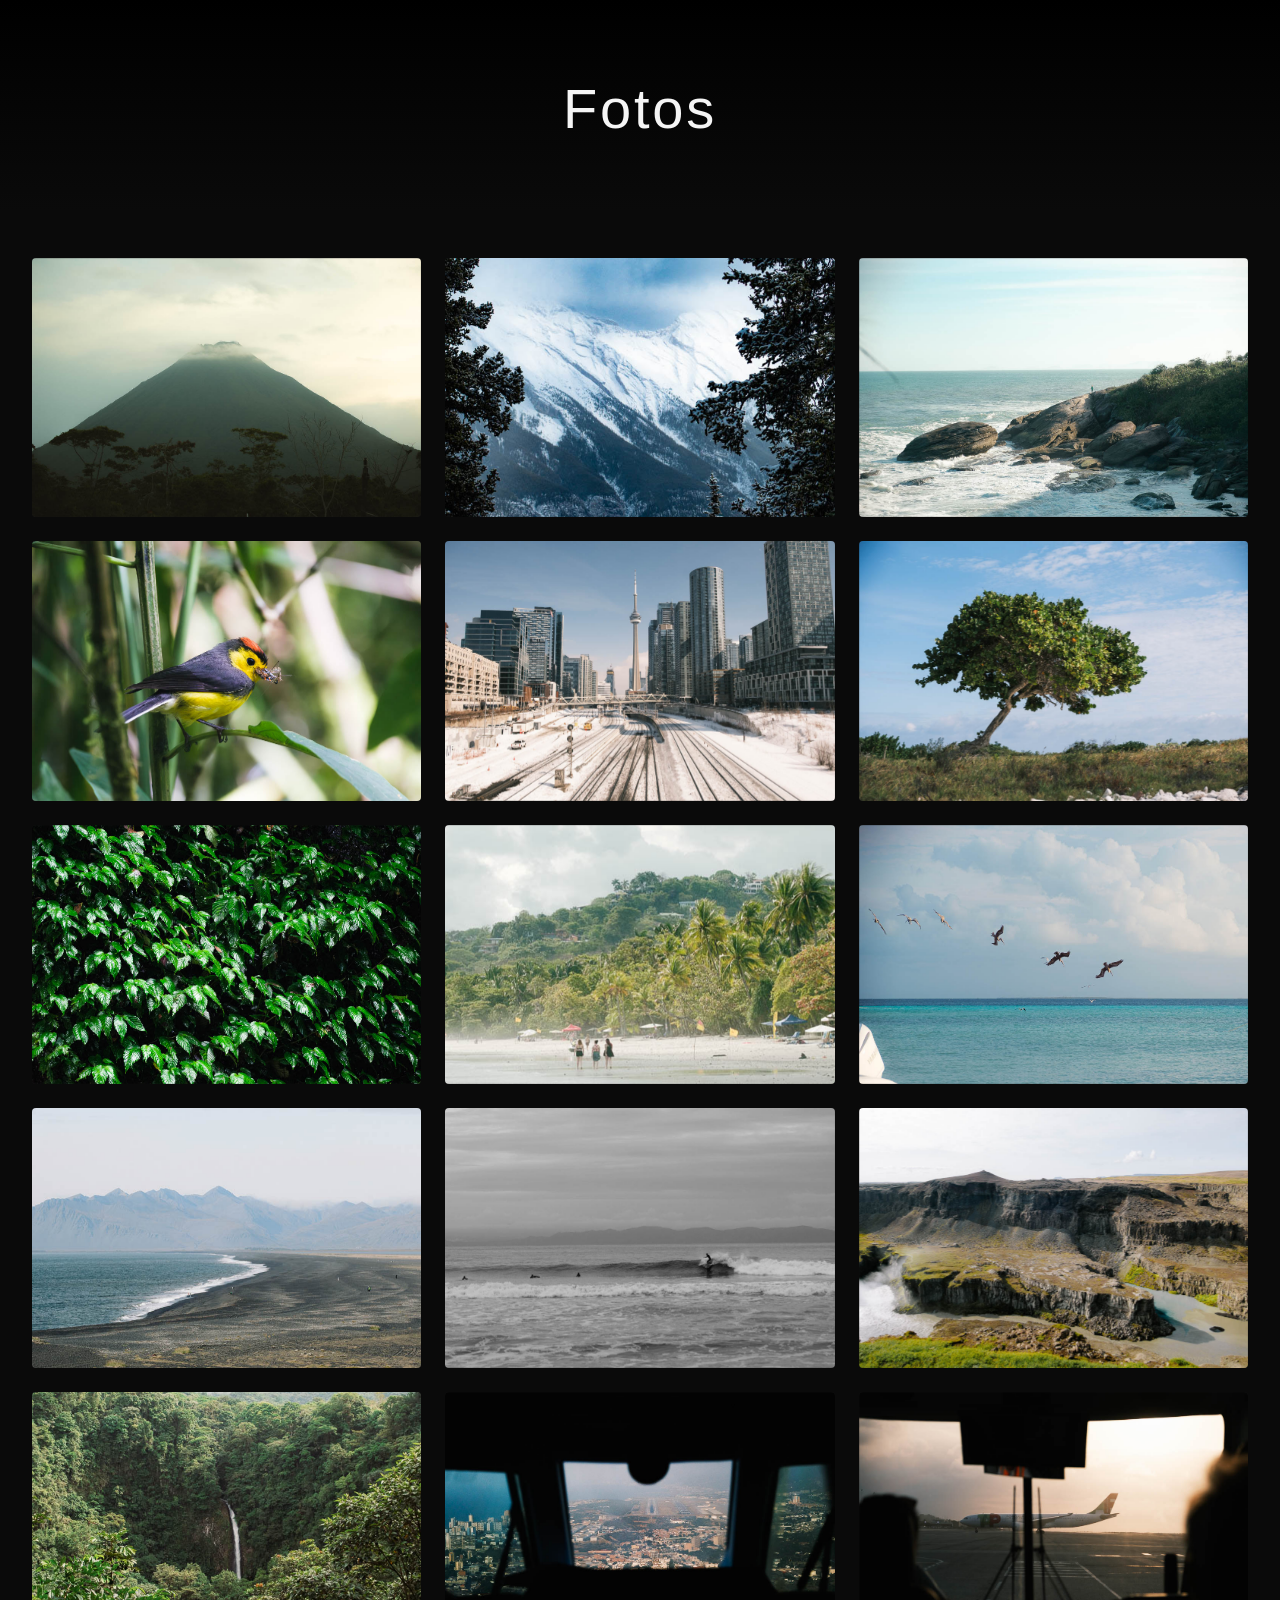
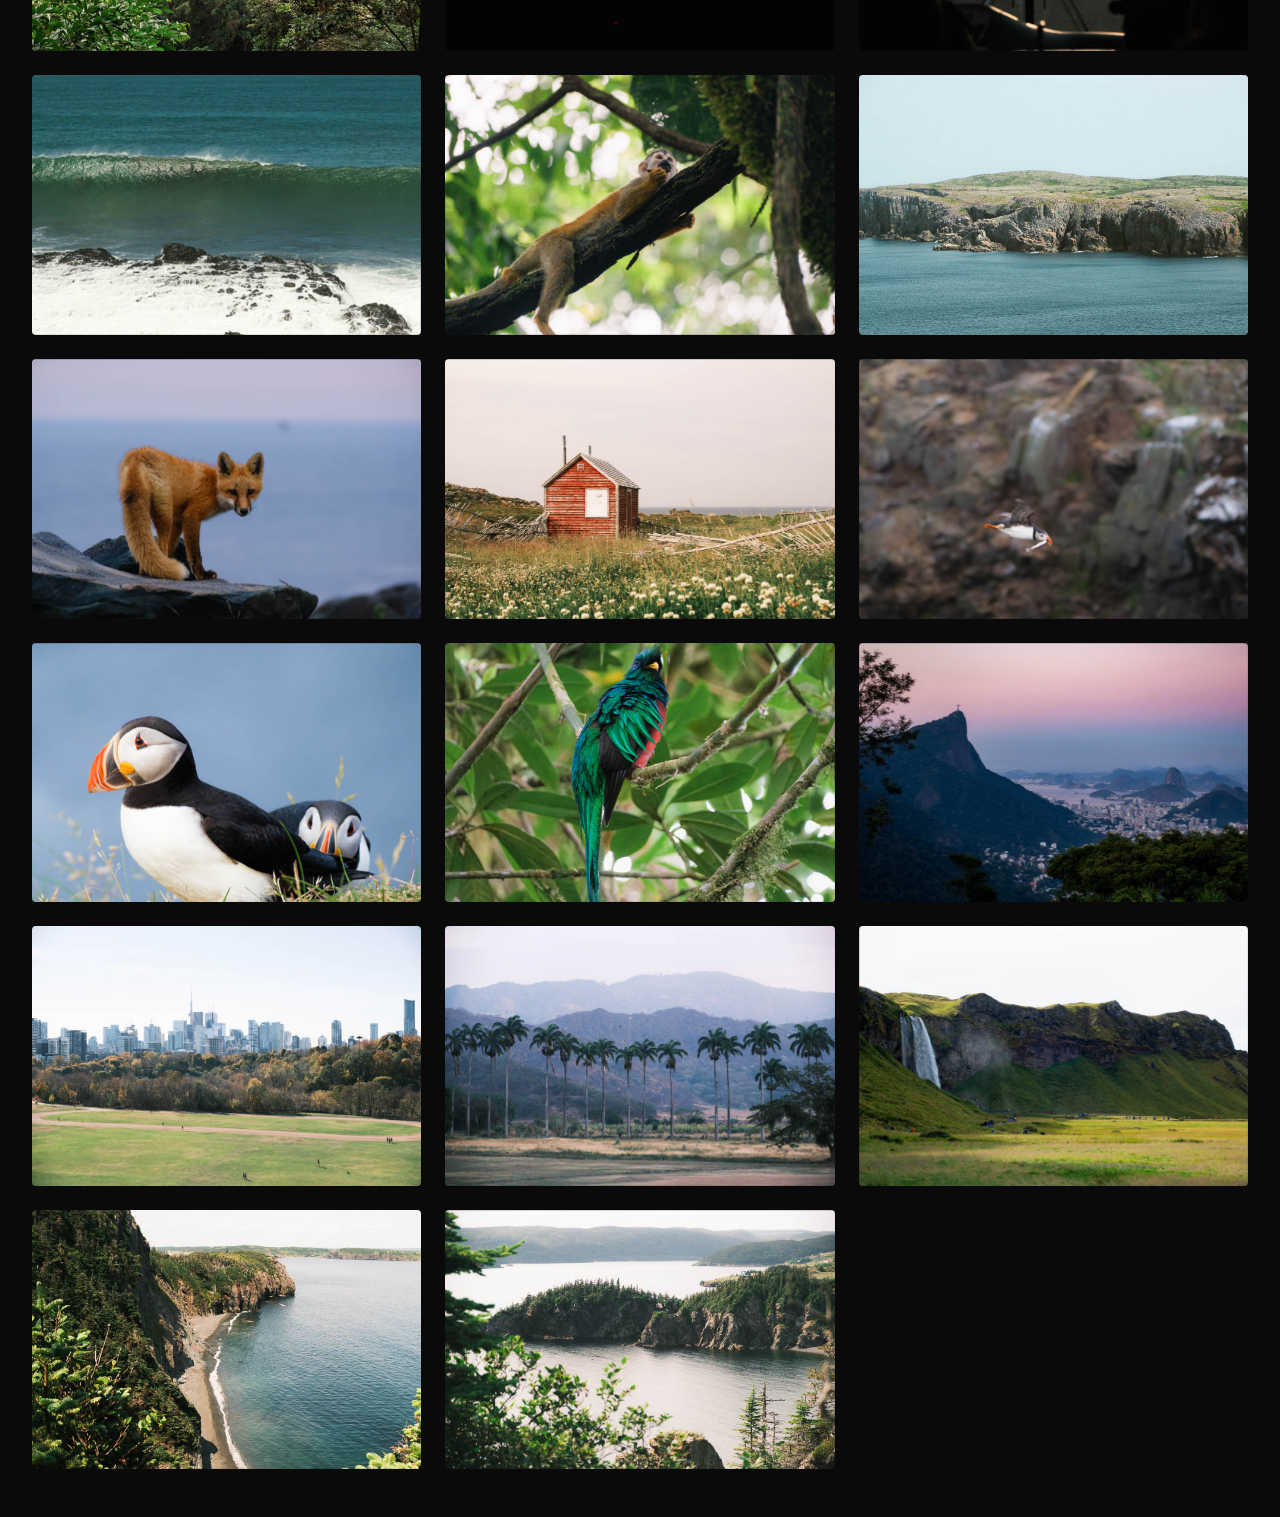
==== index.html @ c90eee07 "initial commit" ====
<!DOCTYPE html>
<html lang="en">
<head>
    <meta charset="UTF-8">
    <meta name="viewport" content="width=device-width, initial-scale=1.0">
    <title>Fotos</title>
    <link rel="stylesheet" href="style.css">
</head>
<body>
    <header>
        <h1>Fotos</h1>
    </header>

    <main>
        <div class="gallery" id="gallery">
            
            <div class="gallery-item" data-src="images/full/arenal.jpg">
                <img src="images/thumbs/arenal.jpg" alt="Arenal" loading="lazy">
            </div>

            <div class="gallery-item" data-src="images/full/banff.jpg">
                <img src="images/thumbs/banff.jpg" alt="Banff" loading="lazy">
            </div>

            <div class="gallery-item" data-src="images/full/bertioga.jpg">
                <img src="images/thumbs/bertioga.jpg" alt="Bertioga" loading="lazy">
            </div>

            <div class="gallery-item" data-src="images/full/candelita_collareja.jpg">
                <img src="images/thumbs/candelita_collareja.jpg" alt="Candelita Collareja" loading="lazy">
            </div>

            <div class="gallery-item" data-src="images/full/cn.jpg">
                <img src="images/thumbs/cn.jpg" alt="CN" loading="lazy">
            </div>

            <div class="gallery-item" data-src="images/full/dos_mosquises.jpg">
                <img src="images/thumbs/dos_mosquises.jpg" alt="Dos Mosquises" loading="lazy">
            </div>

            <div class="gallery-item" data-src="images/full/el_tigre.jpg">
                <img src="images/thumbs/el_tigre.jpg" alt="El Tigre" loading="lazy">
            </div>

            <div class="gallery-item" data-src="images/full/espadilla.jpg">
                <img src="images/thumbs/espadilla.jpg" alt="Espadilla" loading="lazy">
            </div>

            <div class="gallery-item" data-src="images/full/gran_roque.jpg">
                <img src="images/thumbs/gran_roque.jpg" alt="Gran Roque" loading="lazy">
            </div>

            <div class="gallery-item" data-src="images/full/hvalnes.jpg">
                <img src="images/thumbs/hvalnes.jpg" alt="Hvalnes" loading="lazy">
            </div>

            <div class="gallery-item" data-src="images/full/jordan_river.jpg">
                <img src="images/thumbs/jordan_river.jpg" alt="Jordan River" loading="lazy">
            </div>

            <div class="gallery-item" data-src="images/full/jökulsárgljúfur.jpg">
                <img src="images/thumbs/jökulsárgljúfur.jpg" alt="Jökulsárgljúfur" loading="lazy">
            </div>

            <div class="gallery-item" data-src="images/full/la_fortuna.jpg">
                <img src="images/thumbs/la_fortuna.jpg" alt="La Fortuna" loading="lazy">
            </div>

            <div class="gallery-item" data-src="images/full/la_guaira_1.jpg">
                <img src="images/thumbs/la_guaira_1.jpg" alt="La Guaira 1" loading="lazy">
            </div>

            <div class="gallery-item" data-src="images/full/la_guaira_2.jpg">
                <img src="images/thumbs/la_guaira_2.jpg" alt="La Guaira 2" loading="lazy">
            </div>

            <div class="gallery-item" data-src="images/full/mirador.jpg">
                <img src="images/thumbs/mirador.jpg" alt="Mirador" loading="lazy">
            </div>

            <div class="gallery-item" data-src="images/full/mono_ardilla.jpg">
                <img src="images/thumbs/mono_ardilla.jpg" alt="Mono Ardilla" loading="lazy">
            </div>

            <div class="gallery-item" data-src="images/full/nl_cliffs.jpg">
                <img src="images/thumbs/nl_cliffs.jpg" alt="NL Cliffs" loading="lazy">
            </div>

            <div class="gallery-item" data-src="images/full/nl_fox.jpg">
                <img src="images/thumbs/nl_fox.jpg" alt="NL Fox" loading="lazy">
            </div>

            <div class="gallery-item" data-src="images/full/nl_hut.jpg">
                <img src="images/thumbs/nl_hut.jpg" alt="NL Hut" loading="lazy">
            </div>

            <div class="gallery-item" data-src="images/full/puffin.jpg">
                <img src="images/thumbs/puffin.jpg" alt="Puffin" loading="lazy">
            </div>

            <div class="gallery-item" data-src="images/full/puffins.jpg">
                <img src="images/thumbs/puffins.jpg" alt="Puffins" loading="lazy">
            </div>

            <div class="gallery-item" data-src="images/full/quetzal.jpg">
                <img src="images/thumbs/quetzal.jpg" alt="Quetzal" loading="lazy">
            </div>

            <div class="gallery-item" data-src="images/full/rio.jpg">
                <img src="images/thumbs/rio.jpg" alt="Rio" loading="lazy">
            </div>

            <div class="gallery-item" data-src="images/full/riverdale.jpg">
                <img src="images/thumbs/riverdale.jpg" alt="Riverdale" loading="lazy">
            </div>

            <div class="gallery-item" data-src="images/full/santa_teresa.jpg">
                <img src="images/thumbs/santa_teresa.jpg" alt="Santa Teresa" loading="lazy">
            </div>

            <div class="gallery-item" data-src="images/full/seljalandsfoss.jpg">
                <img src="images/thumbs/seljalandsfoss.jpg" alt="Seljalandsfoss" loading="lazy">
            </div>

            <div class="gallery-item" data-src="images/full/skerwink_1.jpg">
                <img src="images/thumbs/skerwink_1.jpg" alt="Skerwink 1" loading="lazy">
            </div>

            <div class="gallery-item" data-src="images/full/skerwink_2.jpg">
                <img src="images/thumbs/skerwink_2.jpg" alt="Skerwink 2" loading="lazy">
            </div>

        </div>
    </main>

    <!-- Lightbox Modal -->
    <div id="lightbox" class="lightbox">
        <span class="close">&times;</span>
        <span class="prev">&#10094;</span>
        <span class="next">&#10095;</span>
        <img class="lightbox-content" id="lightbox-img" alt="">
        <div class="caption" id="caption"></div>
    </div>

    <script src="script.js"></script>
</body>
</html>
---- style.css ----
/* Reset and Base Styles */
* {
    margin: 0;
    padding: 0;
    box-sizing: border-box;
}

:root {
    --background: #0a0a0a;
    --text: #f5f5f5;
    --accent: #ffffff;
    --overlay: rgba(0, 0, 0, 0.95);
}

body {
    font-family: -apple-system, BlinkMacSystemFont, 'Segoe UI', Roboto, Oxygen, Ubuntu, Cantarell, sans-serif;
    background-color: var(--background);
    color: var(--text);
    line-height: 1.6;
    overflow-x: hidden;
}

/* Header */
header {
    text-align: center;
    padding: 4rem 2rem 3rem;
    background: linear-gradient(180deg, rgba(0,0,0,1) 0%, rgba(10,10,10,1) 100%);
}

header h1 {
    font-size: clamp(2rem, 5vw, 3.5rem);
    font-weight: 300;
    letter-spacing: 0.05em;
    margin-bottom: 0.5rem;
}

.subtitle {
    font-size: clamp(0.9rem, 2vw, 1.1rem);
    color: #999;
    font-weight: 300;
    letter-spacing: 0.1em;
    text-transform: uppercase;
}

/* Gallery Grid */
main {
    max-width: 1400px;
    margin: 0 auto;
    padding: 2rem 1rem;
}

.gallery {
    display: grid;
    grid-template-columns: repeat(auto-fill, minmax(300px, 1fr));
    gap: 1.5rem;
    padding: 1rem;
}

/* Gallery Items */
.gallery-item {
    position: relative;
    overflow: hidden;
    cursor: pointer;
    aspect-ratio: 3/2;
    background: #1a1a1a;
    border-radius: 4px;
    transition: transform 0.3s ease, box-shadow 0.3s ease;
}

.gallery-item:hover {
    transform: translateY(-4px);
    box-shadow: 0 8px 24px rgba(0, 0, 0, 0.6);
}

.gallery-item img {
    width: 100%;
    height: 100%;
    object-fit: cover;
    display: block;
    transition: transform 0.3s ease;
}

.gallery-item:hover img {
    transform: scale(1.05);
}

/* Lightbox */
.lightbox {
    display: none;
    position: fixed;
    z-index: 1000;
    top: 0;
    left: 0;
    width: 100%;
    height: 100%;
    background-color: var(--overlay);
    animation: fadeIn 0.3s ease;
}

.lightbox.active {
    display: flex;
    align-items: center;
    justify-content: center;
}

@keyframes fadeIn {
    from { opacity: 0; }
    to { opacity: 1; }
}

.lightbox-content {
    max-width: 90%;
    max-height: 85vh;
    object-fit: contain;
    animation: zoomIn 0.3s ease;
    border-radius: 2px;
}

@keyframes zoomIn {
    from { transform: scale(0.8); opacity: 0; }
    to { transform: scale(1); opacity: 1; }
}

/* Lightbox Controls */
.close {
    position: absolute;
    top: 2rem;
    right: 3rem;
    color: var(--accent);
    font-size: 3rem;
    font-weight: 300;
    cursor: pointer;
    transition: color 0.3s ease;
    z-index: 1001;
}

.close:hover {
    color: #999;
}

.prev,
.next {
    position: absolute;
    top: 50%;
    transform: translateY(-50%);
    color: var(--accent);
    font-size: 3rem;
    font-weight: 300;
    cursor: pointer;
    padding: 1rem 1.5rem;
    user-select: none;
    transition: color 0.3s ease;
    z-index: 1001;
}

.prev:hover,
.next:hover {
    color: #999;
}

.prev {
    left: 2rem;
}

.next {
    right: 2rem;
}

.caption {
    position: absolute;
    bottom: 2rem;
    left: 50%;
    transform: translateX(-50%);
    color: var(--accent);
    text-align: center;
    font-size: 1rem;
    padding: 0.5rem 1rem;
}

/* Footer */
footer {
    text-align: center;
    padding: 3rem 2rem 2rem;
    color: #666;
    font-size: 0.9rem;
}

/* Responsive Design */
@media (max-width: 768px) {
    .gallery {
        grid-template-columns: repeat(auto-fill, minmax(250px, 1fr));
        gap: 1rem;
        padding: 0.5rem;
    }

    header {
        padding: 3rem 1rem 2rem;
    }

    .lightbox-content {
        max-width: 95%;
        max-height: 80vh;
    }

    .close {
        top: 1rem;
        right: 1.5rem;
        font-size: 2.5rem;
    }

    .prev,
    .next {
        font-size: 2rem;
        padding: 0.5rem 1rem;
    }

    .prev {
        left: 0.5rem;
    }

    .next {
        right: 0.5rem;
    }

    .caption {
        bottom: 1rem;
        font-size: 0.9rem;
    }
}

@media (max-width: 480px) {
    .gallery {
        grid-template-columns: 1fr;
        gap: 1rem;
    }

    header h1 {
        font-size: 2rem;
    }

    .subtitle {
        font-size: 0.85rem;
    }
}

/* Loading Animation */
.gallery-item img {
    opacity: 0;
    animation: fadeInImage 0.5s ease forwards;
}

@keyframes fadeInImage {
    to {
        opacity: 1;
    }
}

/* High-quality image rendering */
img {
    image-rendering: -webkit-optimize-contrast;
    image-rendering: crisp-edges;
}

.lightbox-content {
    image-rendering: high-quality;
}
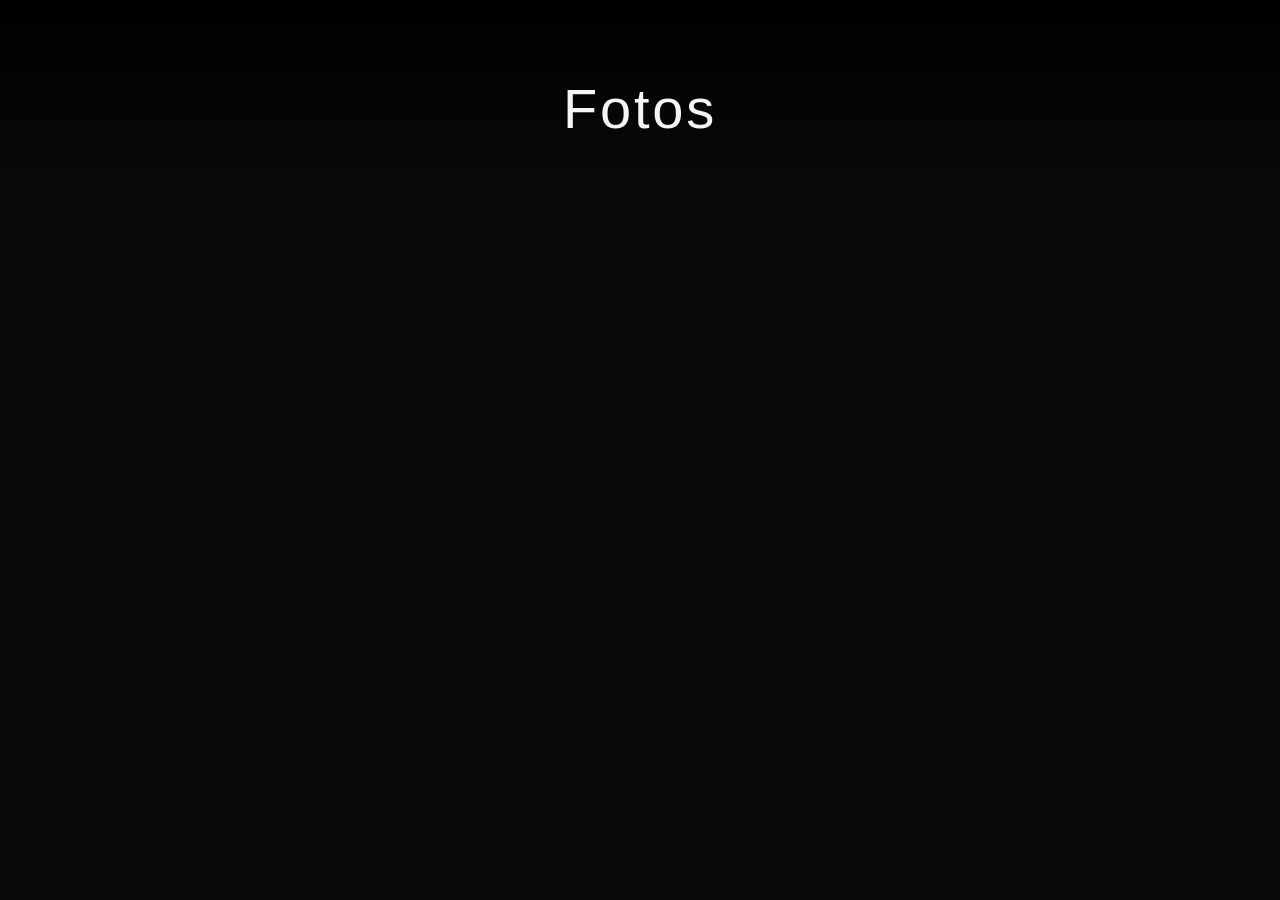
==== commit 3b789f27: "cloudinary" ====
--- a/index.html
+++ b/index.html
@@ -13,123 +13,7 @@
 
     <main>
         <div class="gallery" id="gallery">
-            
-            <div class="gallery-item" data-src="images/full/arenal.jpg">
-                <img src="images/thumbs/arenal.jpg" alt="Arenal" loading="lazy">
-            </div>
-
-            <div class="gallery-item" data-src="images/full/banff.jpg">
-                <img src="images/thumbs/banff.jpg" alt="Banff" loading="lazy">
-            </div>
-
-            <div class="gallery-item" data-src="images/full/bertioga.jpg">
-                <img src="images/thumbs/bertioga.jpg" alt="Bertioga" loading="lazy">
-            </div>
-
-            <div class="gallery-item" data-src="images/full/candelita_collareja.jpg">
-                <img src="images/thumbs/candelita_collareja.jpg" alt="Candelita Collareja" loading="lazy">
-            </div>
-
-            <div class="gallery-item" data-src="images/full/cn.jpg">
-                <img src="images/thumbs/cn.jpg" alt="CN" loading="lazy">
-            </div>
-
-            <div class="gallery-item" data-src="images/full/dos_mosquises.jpg">
-                <img src="images/thumbs/dos_mosquises.jpg" alt="Dos Mosquises" loading="lazy">
-            </div>
-
-            <div class="gallery-item" data-src="images/full/el_tigre.jpg">
-                <img src="images/thumbs/el_tigre.jpg" alt="El Tigre" loading="lazy">
-            </div>
-
-            <div class="gallery-item" data-src="images/full/espadilla.jpg">
-                <img src="images/thumbs/espadilla.jpg" alt="Espadilla" loading="lazy">
-            </div>
-
-            <div class="gallery-item" data-src="images/full/gran_roque.jpg">
-                <img src="images/thumbs/gran_roque.jpg" alt="Gran Roque" loading="lazy">
-            </div>
-
-            <div class="gallery-item" data-src="images/full/hvalnes.jpg">
-                <img src="images/thumbs/hvalnes.jpg" alt="Hvalnes" loading="lazy">
-            </div>
-
-            <div class="gallery-item" data-src="images/full/jordan_river.jpg">
-                <img src="images/thumbs/jordan_river.jpg" alt="Jordan River" loading="lazy">
-            </div>
-
-            <div class="gallery-item" data-src="images/full/jökulsárgljúfur.jpg">
-                <img src="images/thumbs/jökulsárgljúfur.jpg" alt="Jökulsárgljúfur" loading="lazy">
-            </div>
-
-            <div class="gallery-item" data-src="images/full/la_fortuna.jpg">
-                <img src="images/thumbs/la_fortuna.jpg" alt="La Fortuna" loading="lazy">
-            </div>
-
-            <div class="gallery-item" data-src="images/full/la_guaira_1.jpg">
-                <img src="images/thumbs/la_guaira_1.jpg" alt="La Guaira 1" loading="lazy">
-            </div>
-
-            <div class="gallery-item" data-src="images/full/la_guaira_2.jpg">
-                <img src="images/thumbs/la_guaira_2.jpg" alt="La Guaira 2" loading="lazy">
-            </div>
-
-            <div class="gallery-item" data-src="images/full/mirador.jpg">
-                <img src="images/thumbs/mirador.jpg" alt="Mirador" loading="lazy">
-            </div>
-
-            <div class="gallery-item" data-src="images/full/mono_ardilla.jpg">
-                <img src="images/thumbs/mono_ardilla.jpg" alt="Mono Ardilla" loading="lazy">
-            </div>
-
-            <div class="gallery-item" data-src="images/full/nl_cliffs.jpg">
-                <img src="images/thumbs/nl_cliffs.jpg" alt="NL Cliffs" loading="lazy">
-            </div>
-
-            <div class="gallery-item" data-src="images/full/nl_fox.jpg">
-                <img src="images/thumbs/nl_fox.jpg" alt="NL Fox" loading="lazy">
-            </div>
-
-            <div class="gallery-item" data-src="images/full/nl_hut.jpg">
-                <img src="images/thumbs/nl_hut.jpg" alt="NL Hut" loading="lazy">
-            </div>
-
-            <div class="gallery-item" data-src="images/full/puffin.jpg">
-                <img src="images/thumbs/puffin.jpg" alt="Puffin" loading="lazy">
-            </div>
-
-            <div class="gallery-item" data-src="images/full/puffins.jpg">
-                <img src="images/thumbs/puffins.jpg" alt="Puffins" loading="lazy">
-            </div>
-
-            <div class="gallery-item" data-src="images/full/quetzal.jpg">
-                <img src="images/thumbs/quetzal.jpg" alt="Quetzal" loading="lazy">
-            </div>
-
-            <div class="gallery-item" data-src="images/full/rio.jpg">
-                <img src="images/thumbs/rio.jpg" alt="Rio" loading="lazy">
-            </div>
-
-            <div class="gallery-item" data-src="images/full/riverdale.jpg">
-                <img src="images/thumbs/riverdale.jpg" alt="Riverdale" loading="lazy">
-            </div>
-
-            <div class="gallery-item" data-src="images/full/santa_teresa.jpg">
-                <img src="images/thumbs/santa_teresa.jpg" alt="Santa Teresa" loading="lazy">
-            </div>
-
-            <div class="gallery-item" data-src="images/full/seljalandsfoss.jpg">
-                <img src="images/thumbs/seljalandsfoss.jpg" alt="Seljalandsfoss" loading="lazy">
-            </div>
-
-            <div class="gallery-item" data-src="images/full/skerwink_1.jpg">
-                <img src="images/thumbs/skerwink_1.jpg" alt="Skerwink 1" loading="lazy">
-            </div>
-
-            <div class="gallery-item" data-src="images/full/skerwink_2.jpg">
-                <img src="images/thumbs/skerwink_2.jpg" alt="Skerwink 2" loading="lazy">
-            </div>
-
+            <!-- Gallery items are generated by script.js from photos.js -->
         </div>
     </main>
 
@@ -142,6 +26,7 @@
         <div class="caption" id="caption"></div>
     </div>
 
+    <script src="photos.js"></script>
     <script src="script.js"></script>
 </body>
 </html>
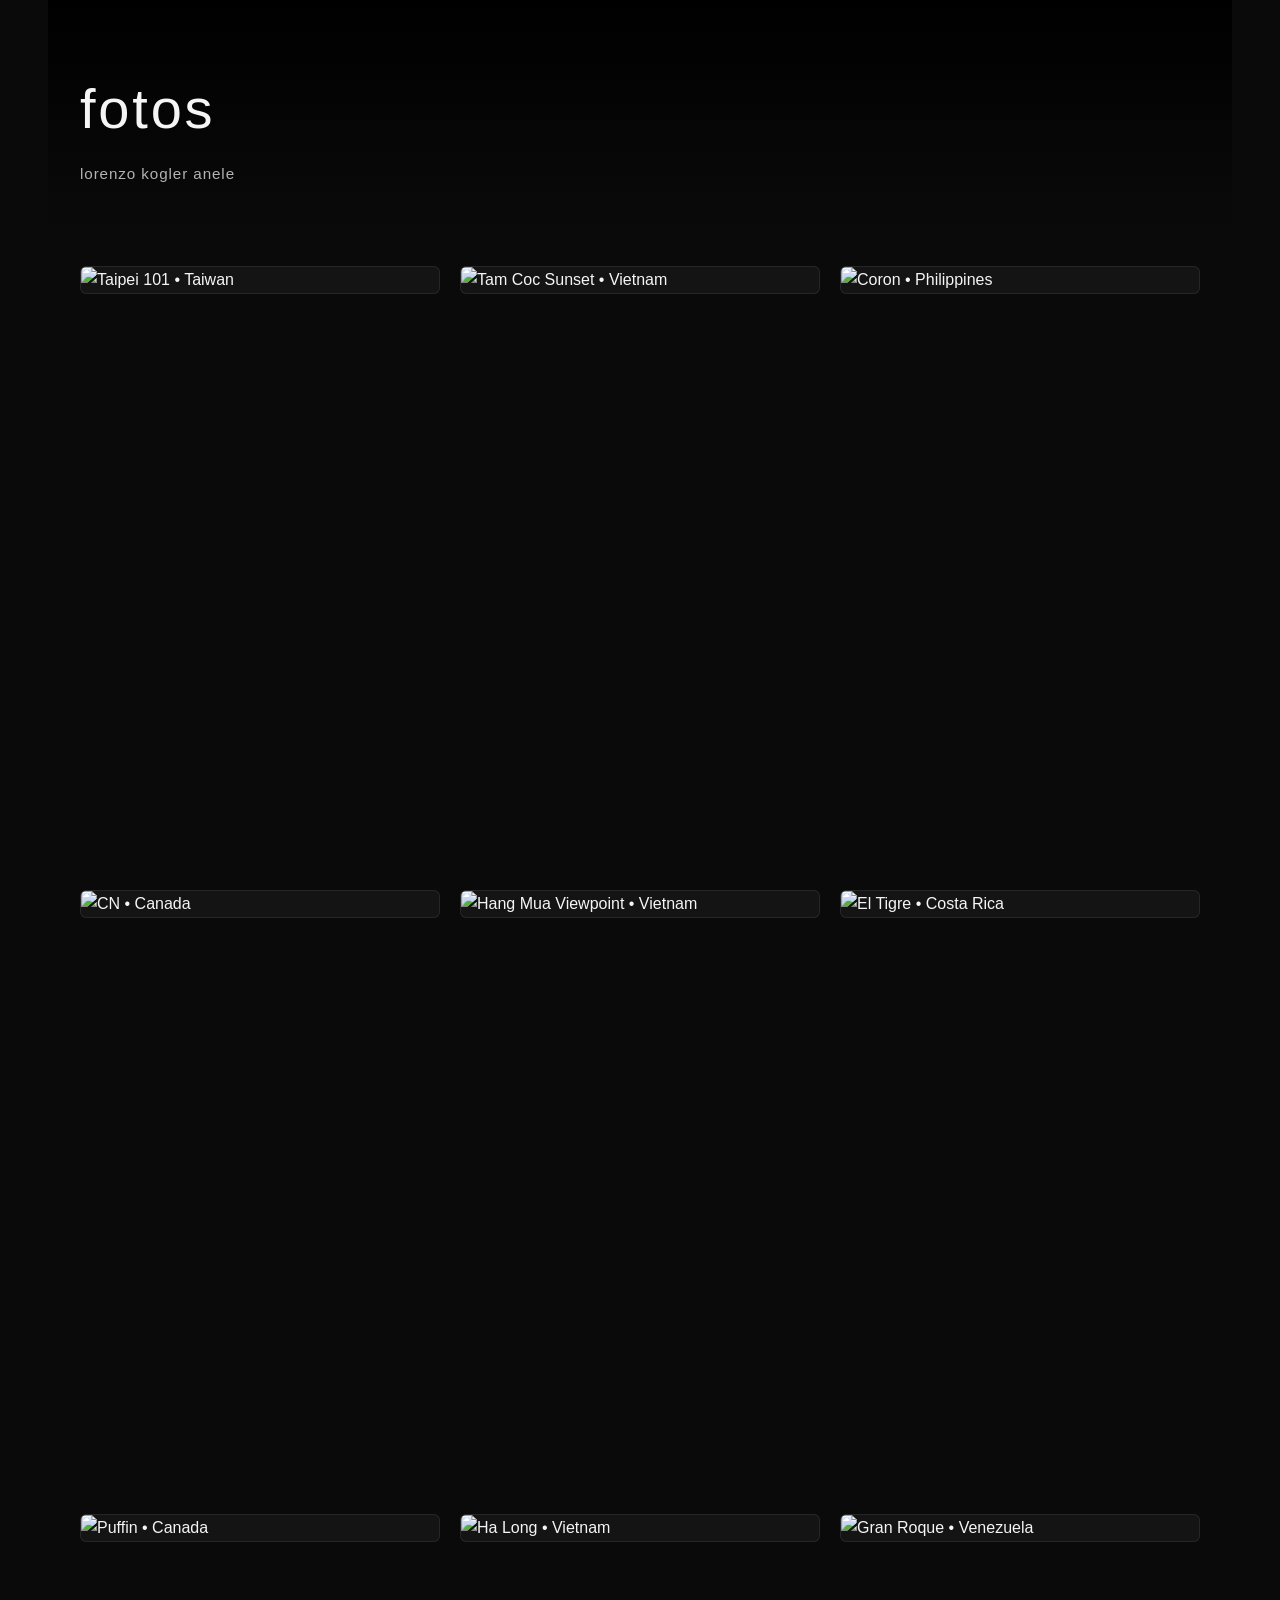
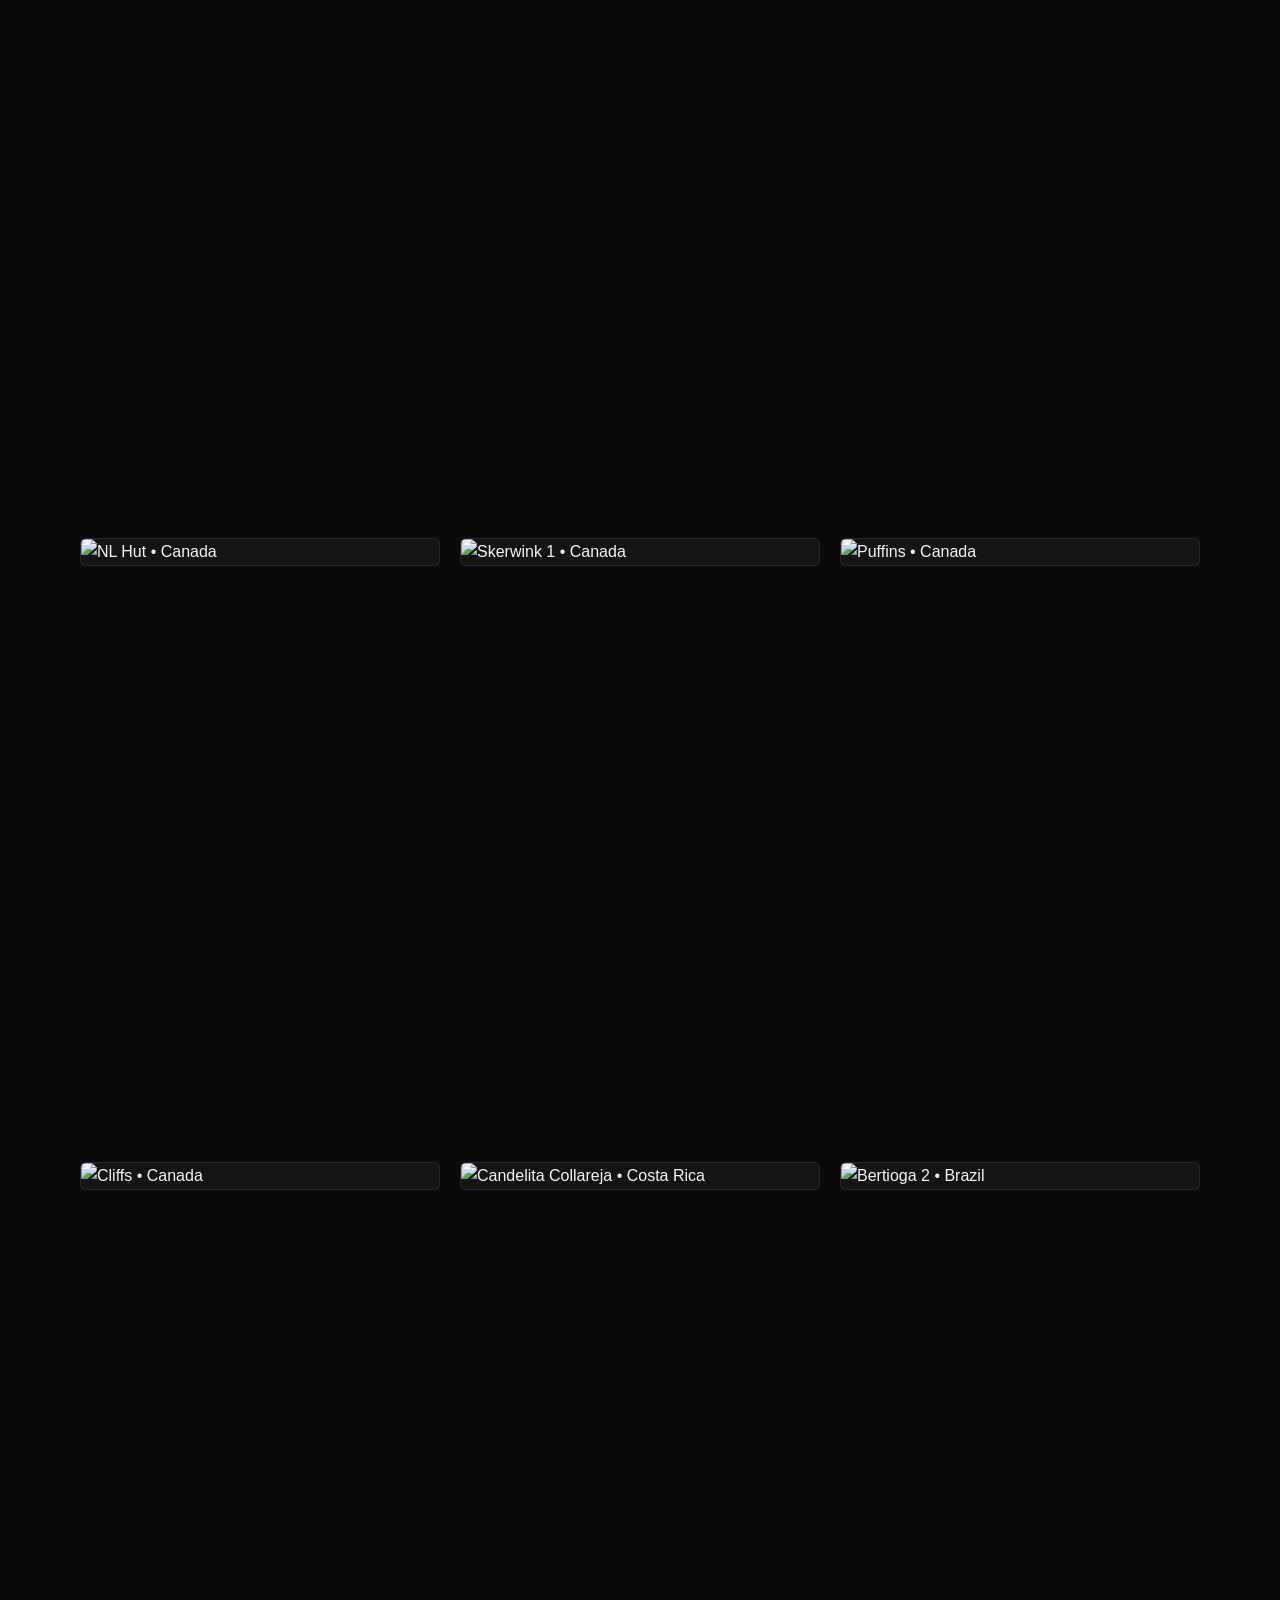
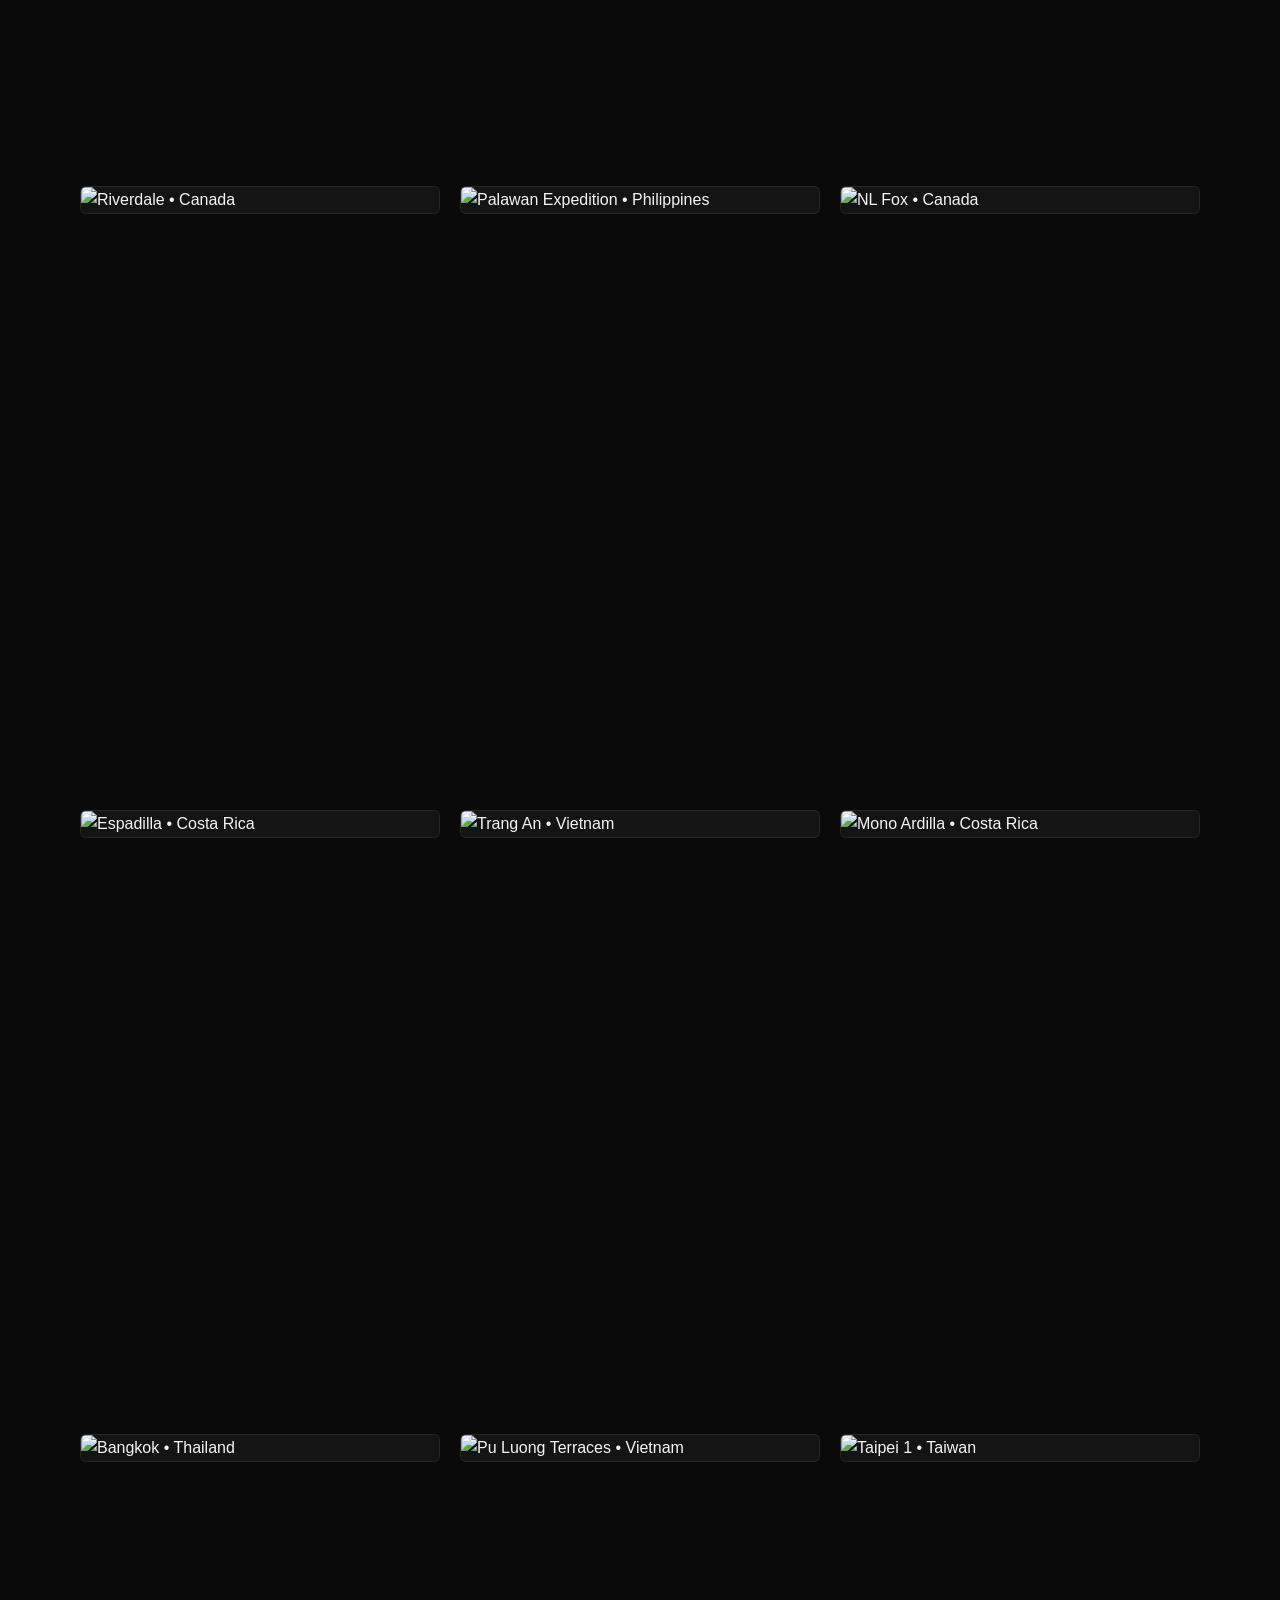
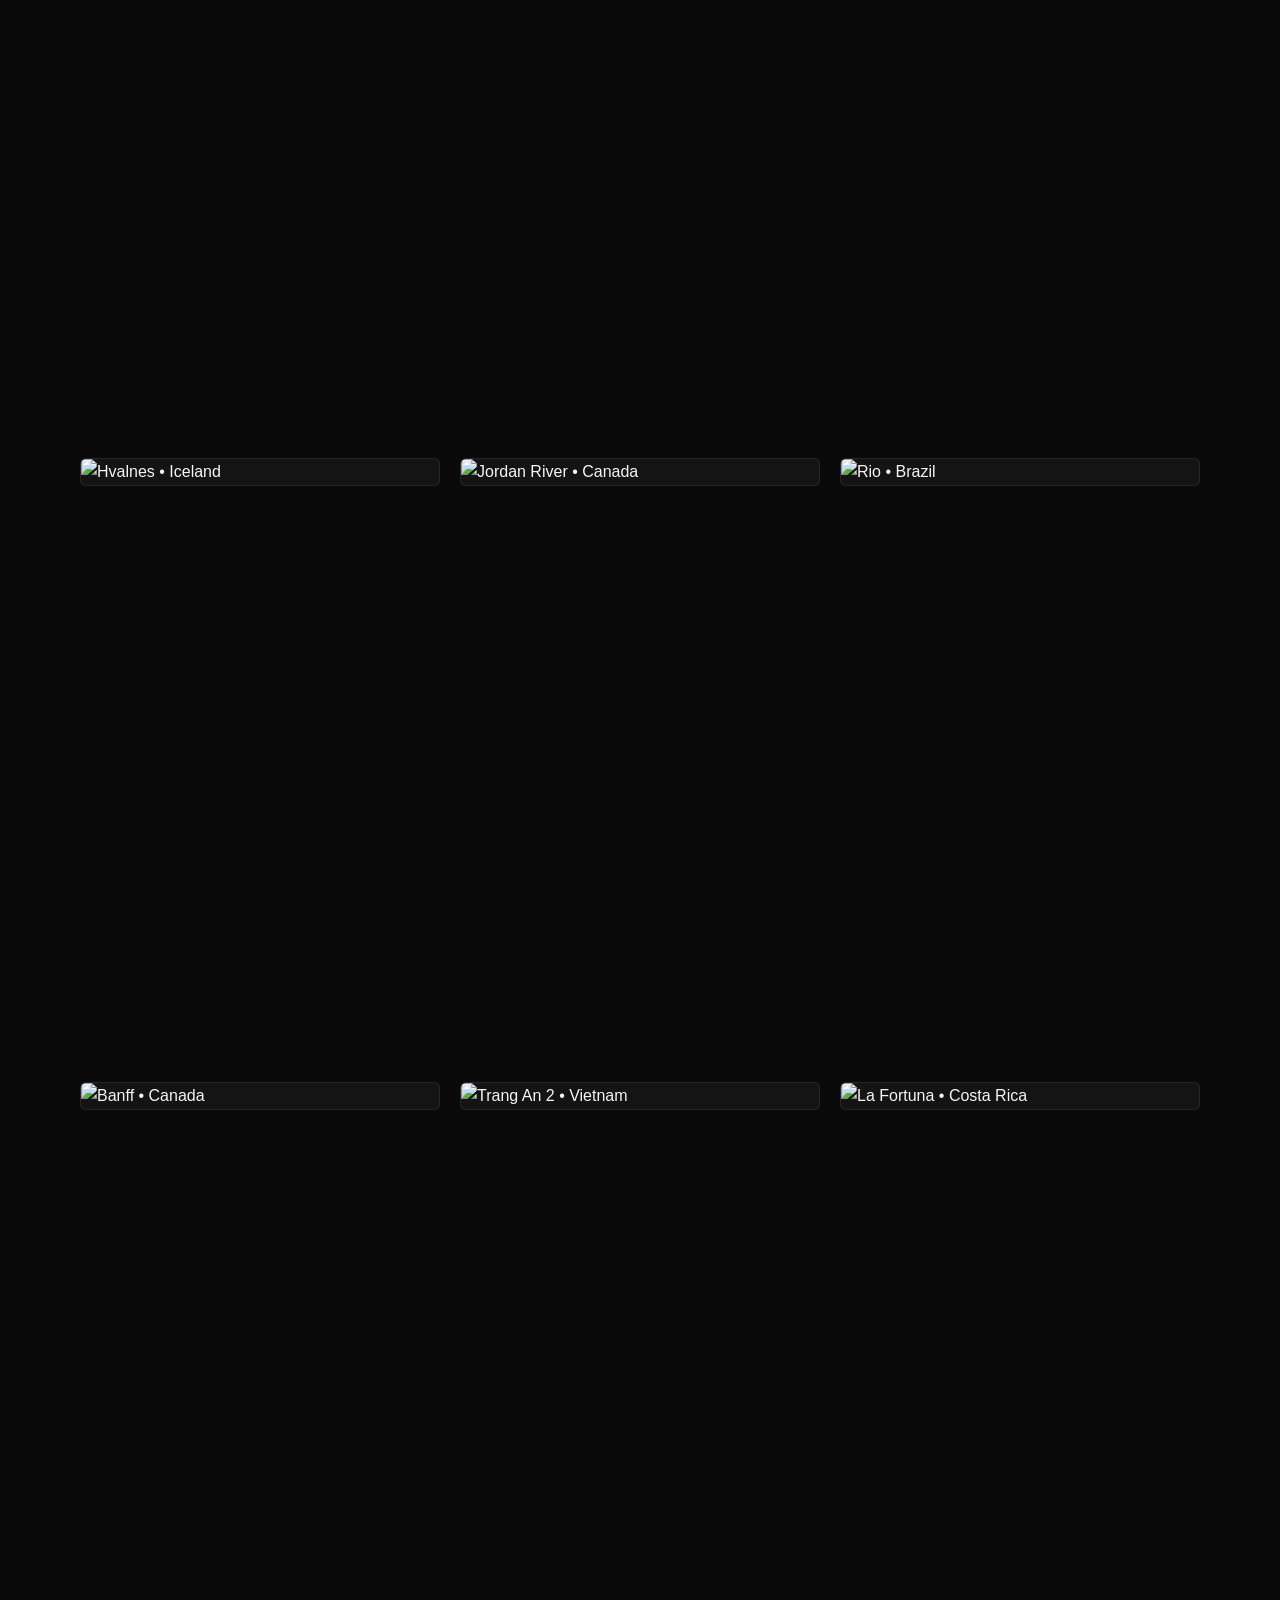
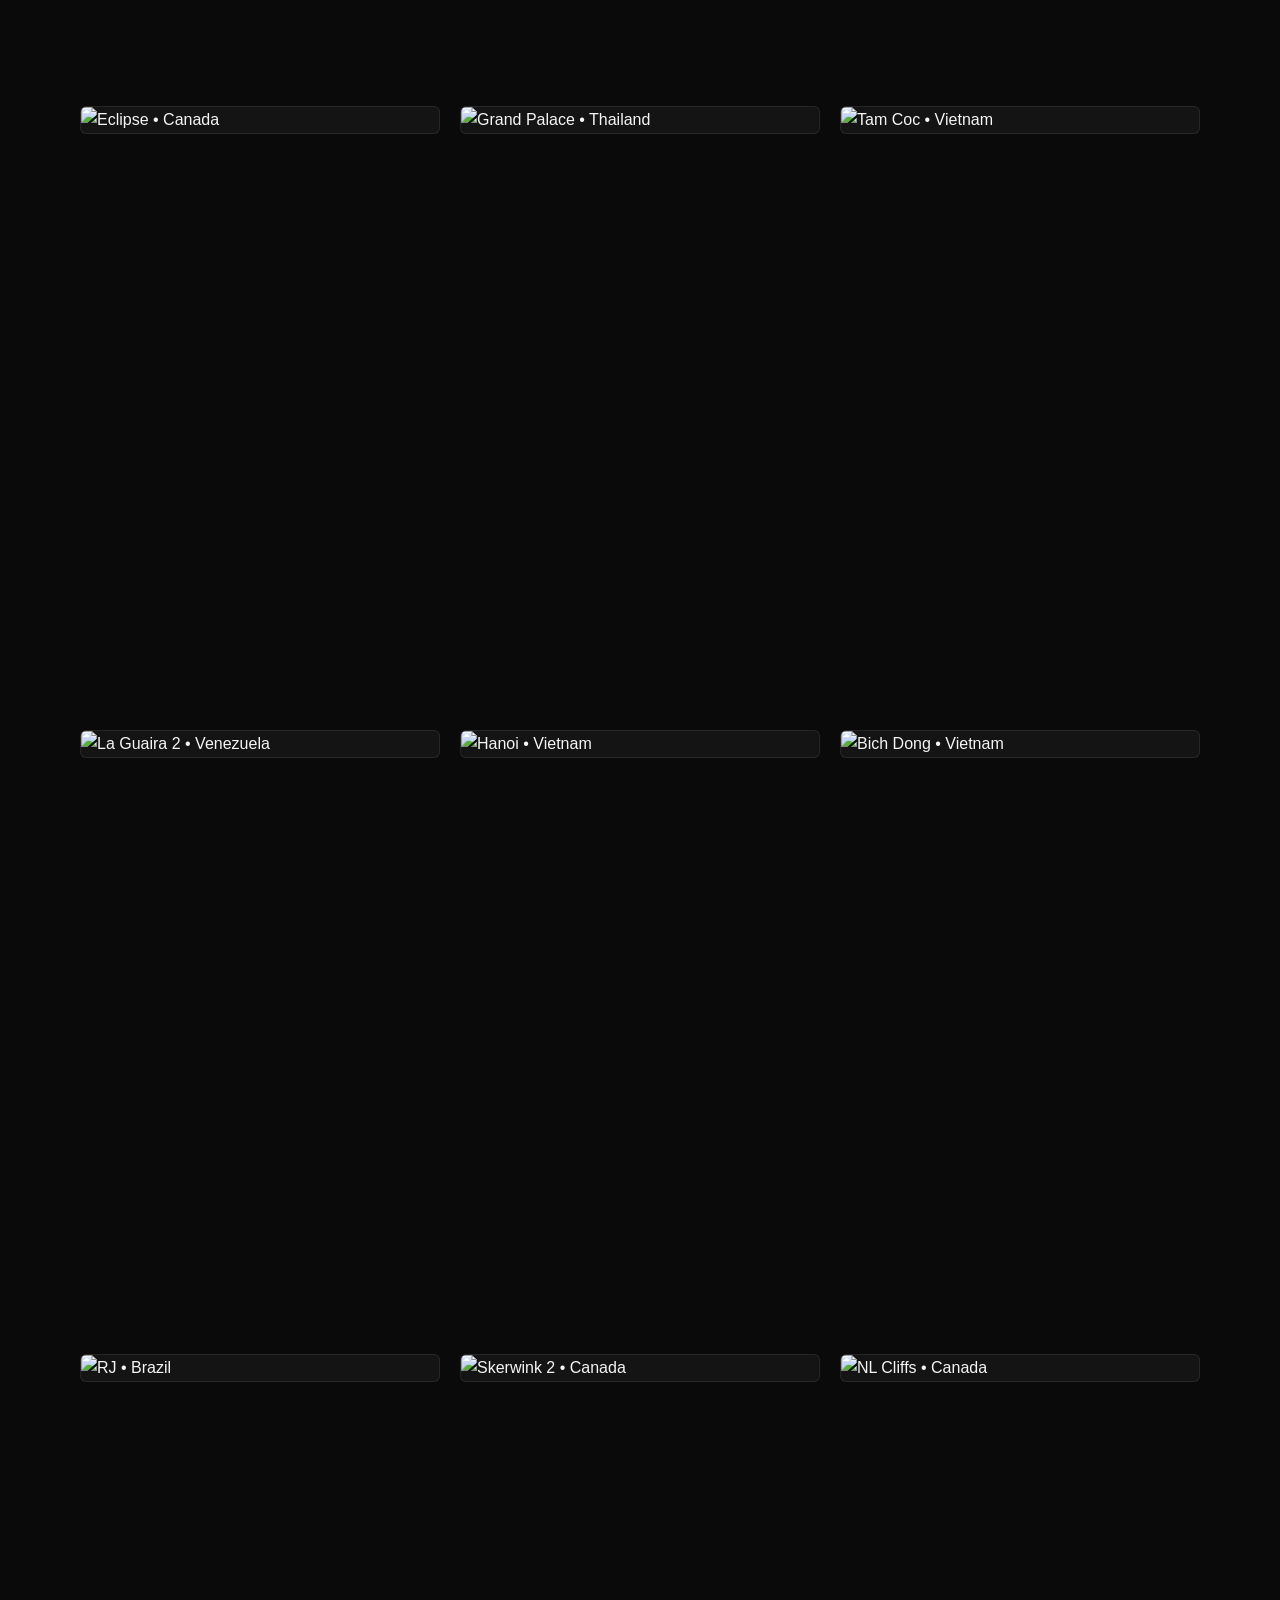
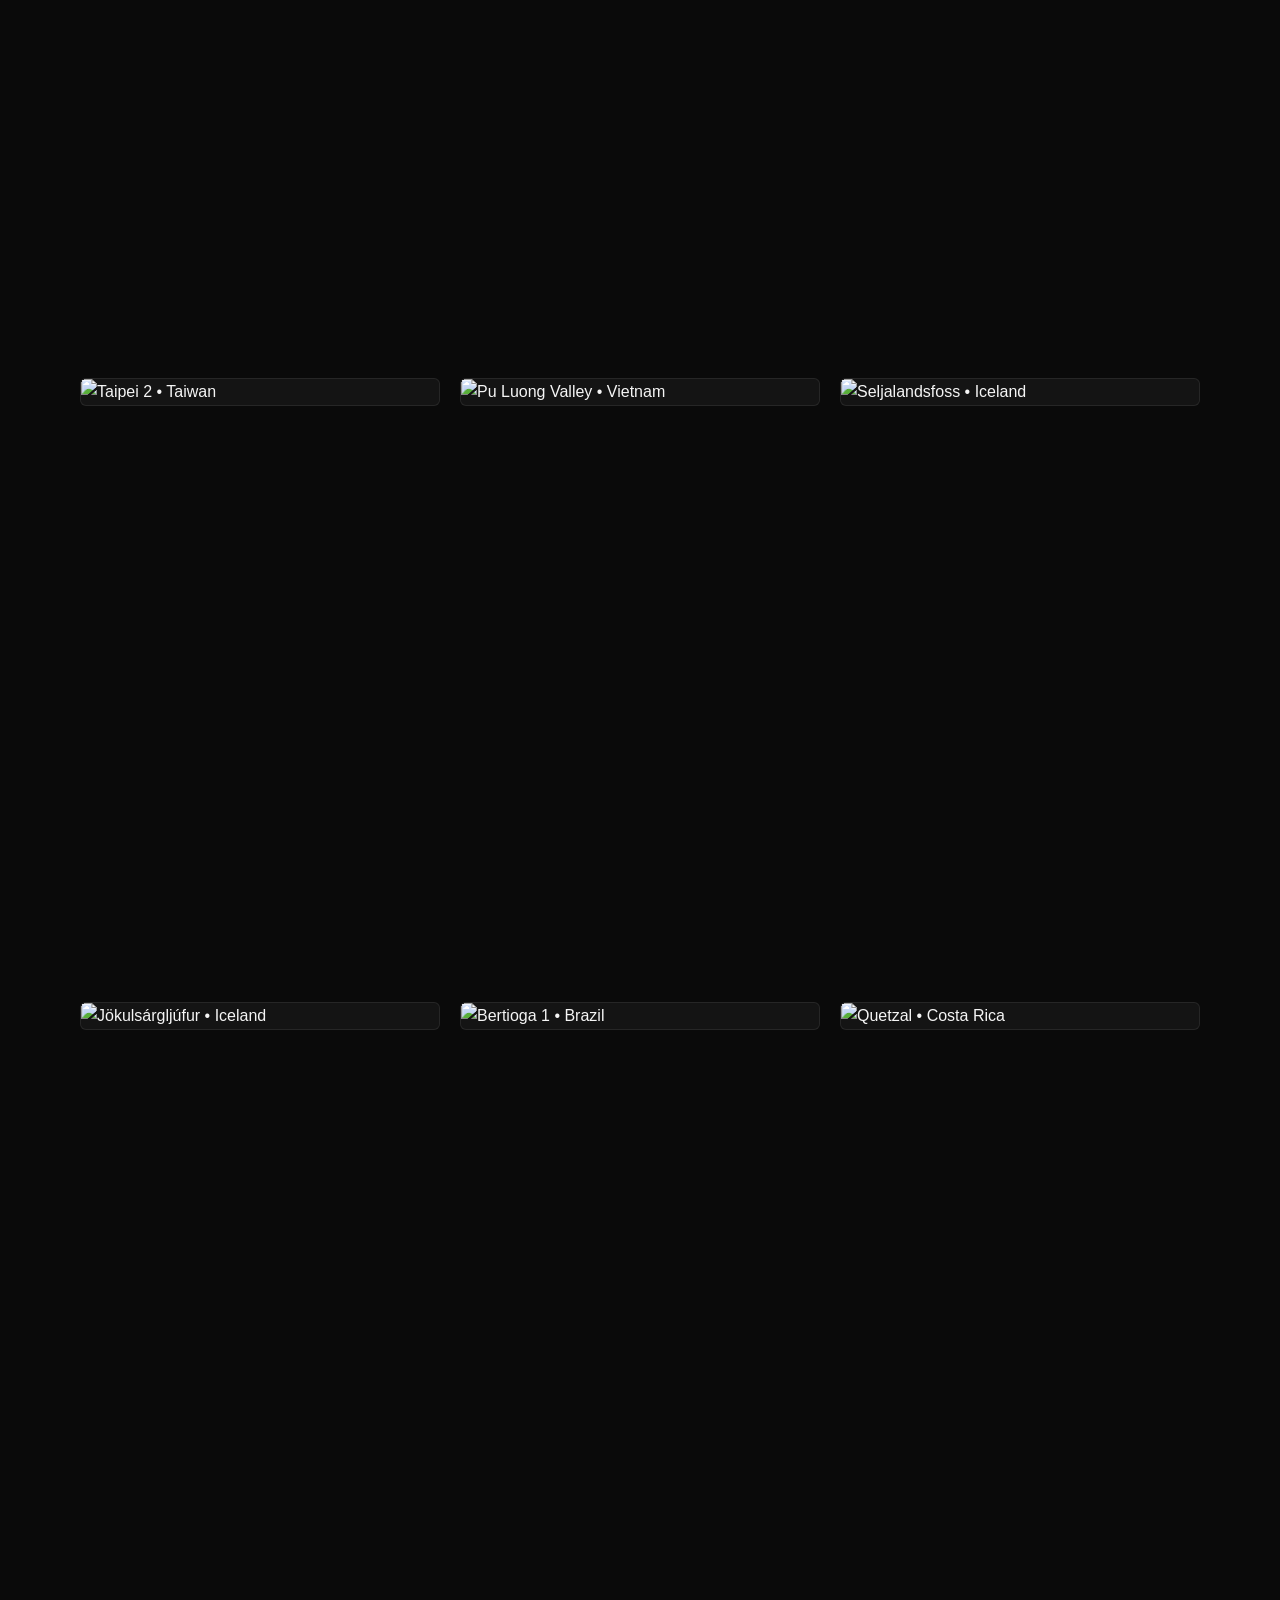
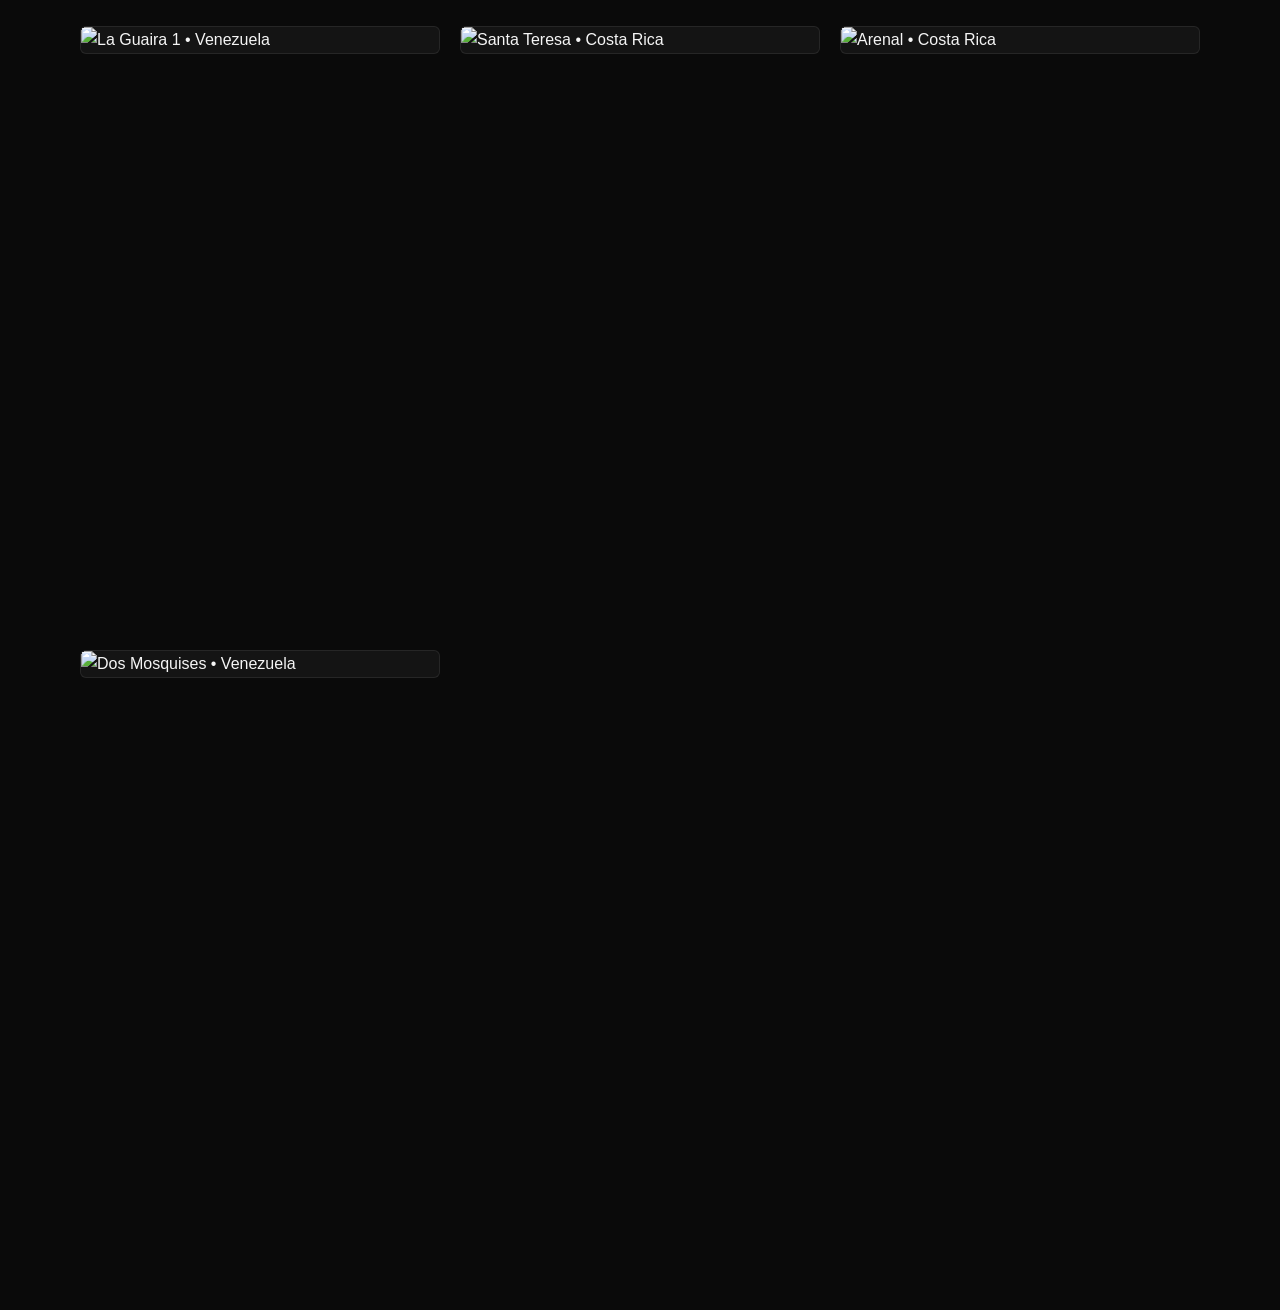
==== commit ed7296eb: "small changes" ====
--- a/index.html
+++ b/index.html
@@ -3,12 +3,13 @@
 <head>
     <meta charset="UTF-8">
     <meta name="viewport" content="width=device-width, initial-scale=1.0">
-    <title>Fotos</title>
+    <title>fotos</title>
     <link rel="stylesheet" href="style.css">
 </head>
 <body>
     <header>
-        <h1>Fotos</h1>
+        <h1>fotos</h1>
+        <p class="subtitle">Lorenzo Kogler Anele</p>
     </header>
 
     <main>
@@ -22,8 +23,10 @@
         <span class="close">&times;</span>
         <span class="prev">&#10094;</span>
         <span class="next">&#10095;</span>
-        <img class="lightbox-content" id="lightbox-img" alt="">
-        <div class="caption" id="caption"></div>
+        <div class="lightbox-stage">
+            <img class="lightbox-content" id="lightbox-img" alt="">
+            <div class="caption" id="caption"></div>
+        </div>
     </div>
 
     <script src="photos.js"></script>
--- a/style.css
+++ b/style.css
@@ -10,6 +10,9 @@
     --text: #f5f5f5;
     --accent: #ffffff;
     --overlay: rgba(0, 0, 0, 0.95);
+    --page-gutter: clamp(1rem, 4vw, 3rem);
+    --gallery-columns: 3;
+    --gallery-gap: 1.25rem;
 }
 
 body {
@@ -18,12 +21,15 @@
     color: var(--text);
     line-height: 1.6;
     overflow-x: hidden;
+    padding-inline: var(--page-gutter);
 }
 
 /* Header */
 header {
-    text-align: center;
-    padding: 4rem 2rem 3rem;
+    text-align: left;
+    max-width: 1380px;
+    margin: 0 auto;
+    padding: 4rem clamp(0.75rem, 2.5vw, 2.5rem) 3rem;
     background: linear-gradient(180deg, rgba(0,0,0,1) 0%, rgba(10,10,10,1) 100%);
 }
 
@@ -35,25 +41,28 @@
 }
 
 .subtitle {
-    font-size: clamp(0.9rem, 2vw, 1.1rem);
-    color: #999;
-    font-weight: 300;
-    letter-spacing: 0.1em;
-    text-transform: uppercase;
+    font-size: clamp(0.8rem, 1.6vw, 0.95rem);
+    color: #b3b3b3;
+    font-weight: 300;
+    letter-spacing: 0.06em;
+    text-transform: lowercase;
 }
 
 /* Gallery Grid */
 main {
-    max-width: 1400px;
+    max-width: 1380px;
     margin: 0 auto;
-    padding: 2rem 1rem;
+    padding: 1.5rem clamp(0.75rem, 2.5vw, 2.5rem) 3rem;
 }
 
 .gallery {
     display: grid;
-    grid-template-columns: repeat(auto-fill, minmax(300px, 1fr));
-    gap: 1.5rem;
-    padding: 1rem;
+    grid-template-columns: repeat(var(--gallery-columns), minmax(0, 1fr));
+    grid-auto-flow: row;
+    grid-auto-rows: 6px;
+    gap: var(--gallery-gap);
+    padding: 0.5rem 0;
+    align-items: start;
 }
 
 /* Gallery Items */
@@ -61,21 +70,40 @@
     position: relative;
     overflow: hidden;
     cursor: pointer;
-    aspect-ratio: 3/2;
-    background: #1a1a1a;
-    border-radius: 4px;
-    transition: transform 0.3s ease, box-shadow 0.3s ease;
+    background: #141414;
+    border: 1px solid rgba(255, 255, 255, 0.08);
+    border-radius: 6px;
+    transition: transform 0.3s ease, box-shadow 0.3s ease, border-color 0.3s ease;
+    grid-column: span 1;
+    grid-row: span var(--row-span, 24);
 }
 
 .gallery-item:hover {
-    transform: translateY(-4px);
-    box-shadow: 0 8px 24px rgba(0, 0, 0, 0.6);
+    transform: translateY(-3px);
+    box-shadow: 0 10px 24px rgba(0, 0, 0, 0.45);
+    border-color: rgba(255, 255, 255, 0.18);
+}
+
+.gallery-item[data-orientation='portrait'] {
+    background: linear-gradient(180deg, rgba(24, 24, 24, 1) 0%, rgba(14, 14, 14, 1) 100%);
+}
+
+.gallery-item[data-orientation='square'] {
+    background: linear-gradient(180deg, rgba(22, 22, 22, 1) 0%, rgba(12, 12, 12, 1) 100%);
+}
+
+.gallery-item[data-orientation='landscape'] {
+    background: linear-gradient(180deg, rgba(20, 20, 20, 1) 0%, rgba(10, 10, 10, 1) 100%);
+}
+
+.gallery-item.is-selected {
+    border-color: rgba(255, 255, 255, 0.35);
 }
 
 .gallery-item img {
     width: 100%;
-    height: 100%;
-    object-fit: cover;
+    height: auto;
+    object-fit: contain;
     display: block;
     transition: transform 0.3s ease;
 }
@@ -108,12 +136,21 @@
     to { opacity: 1; }
 }
 
+.lightbox-stage {
+    display: flex;
+    flex-direction: column;
+    align-items: center;
+    max-width: 90%;
+    max-height: 92vh;
+}
+
 .lightbox-content {
-    max-width: 90%;
-    max-height: 85vh;
+    max-width: 100%;
+    max-height: calc(92vh - 3.25rem);
     object-fit: contain;
     animation: zoomIn 0.3s ease;
-    border-radius: 2px;
+    border-radius: 0px;
+    border: 10px solid rgba(255, 255, 255, 0.92);
 }
 
 @keyframes zoomIn {
@@ -167,14 +204,14 @@
 }
 
 .caption {
-    position: absolute;
-    bottom: 2rem;
-    left: 50%;
-    transform: translateX(-50%);
-    color: var(--accent);
+    color: #b3b3b3;
     text-align: center;
-    font-size: 1rem;
-    padding: 0.5rem 1rem;
+    font-size: 0.8rem;
+    font-weight: 300;
+    letter-spacing: 0.04em;
+    padding: 0.85rem 0.5rem 0;
+    width: 100%;
+    text-transform: lowercase;
 }
 
 /* Footer */
@@ -187,19 +224,24 @@
 
 /* Responsive Design */
 @media (max-width: 768px) {
-    .gallery {
-        grid-template-columns: repeat(auto-fill, minmax(250px, 1fr));
-        gap: 1rem;
-        padding: 0.5rem;
+    :root {
+        --page-gutter: clamp(0.75rem, 3vw, 1.25rem);
+        --gallery-columns: 2;
+        --gallery-gap: 0.85rem;
     }
 
     header {
-        padding: 3rem 1rem 2rem;
+        padding: 3rem clamp(0.75rem, 2.5vw, 2.5rem) 2rem;
+    }
+
+    .lightbox-stage {
+        max-width: 95%;
+        max-height: 90vh;
     }
 
     .lightbox-content {
-        max-width: 95%;
-        max-height: 80vh;
+        max-width: 100%;
+        max-height: calc(90vh - 3.25rem);
     }
 
     .close {
@@ -223,15 +265,26 @@
     }
 
     .caption {
-        bottom: 1rem;
-        font-size: 0.9rem;
-    }
-}
-
-@media (max-width: 480px) {
+        font-size: 0.75rem;
+        padding-top: 0.7rem;
+    }
+}
+
+@media (max-width: 640px) {
+    :root {
+        --gallery-columns: 1;
+        --gallery-gap: 1rem;
+    }
+
     .gallery {
         grid-template-columns: 1fr;
-        gap: 1rem;
+        grid-auto-rows: auto;
+        padding: 0;
+    }
+
+    .gallery-item {
+        grid-column: span 1;
+        grid-row: auto;
     }
 
     header h1 {
@@ -240,6 +293,13 @@
 
     .subtitle {
         font-size: 0.85rem;
+    }
+}
+
+@media (min-width: 769px) {
+    :root {
+        --gallery-columns: 3;
+        --gallery-gap: 1.25rem;
     }
 }
 
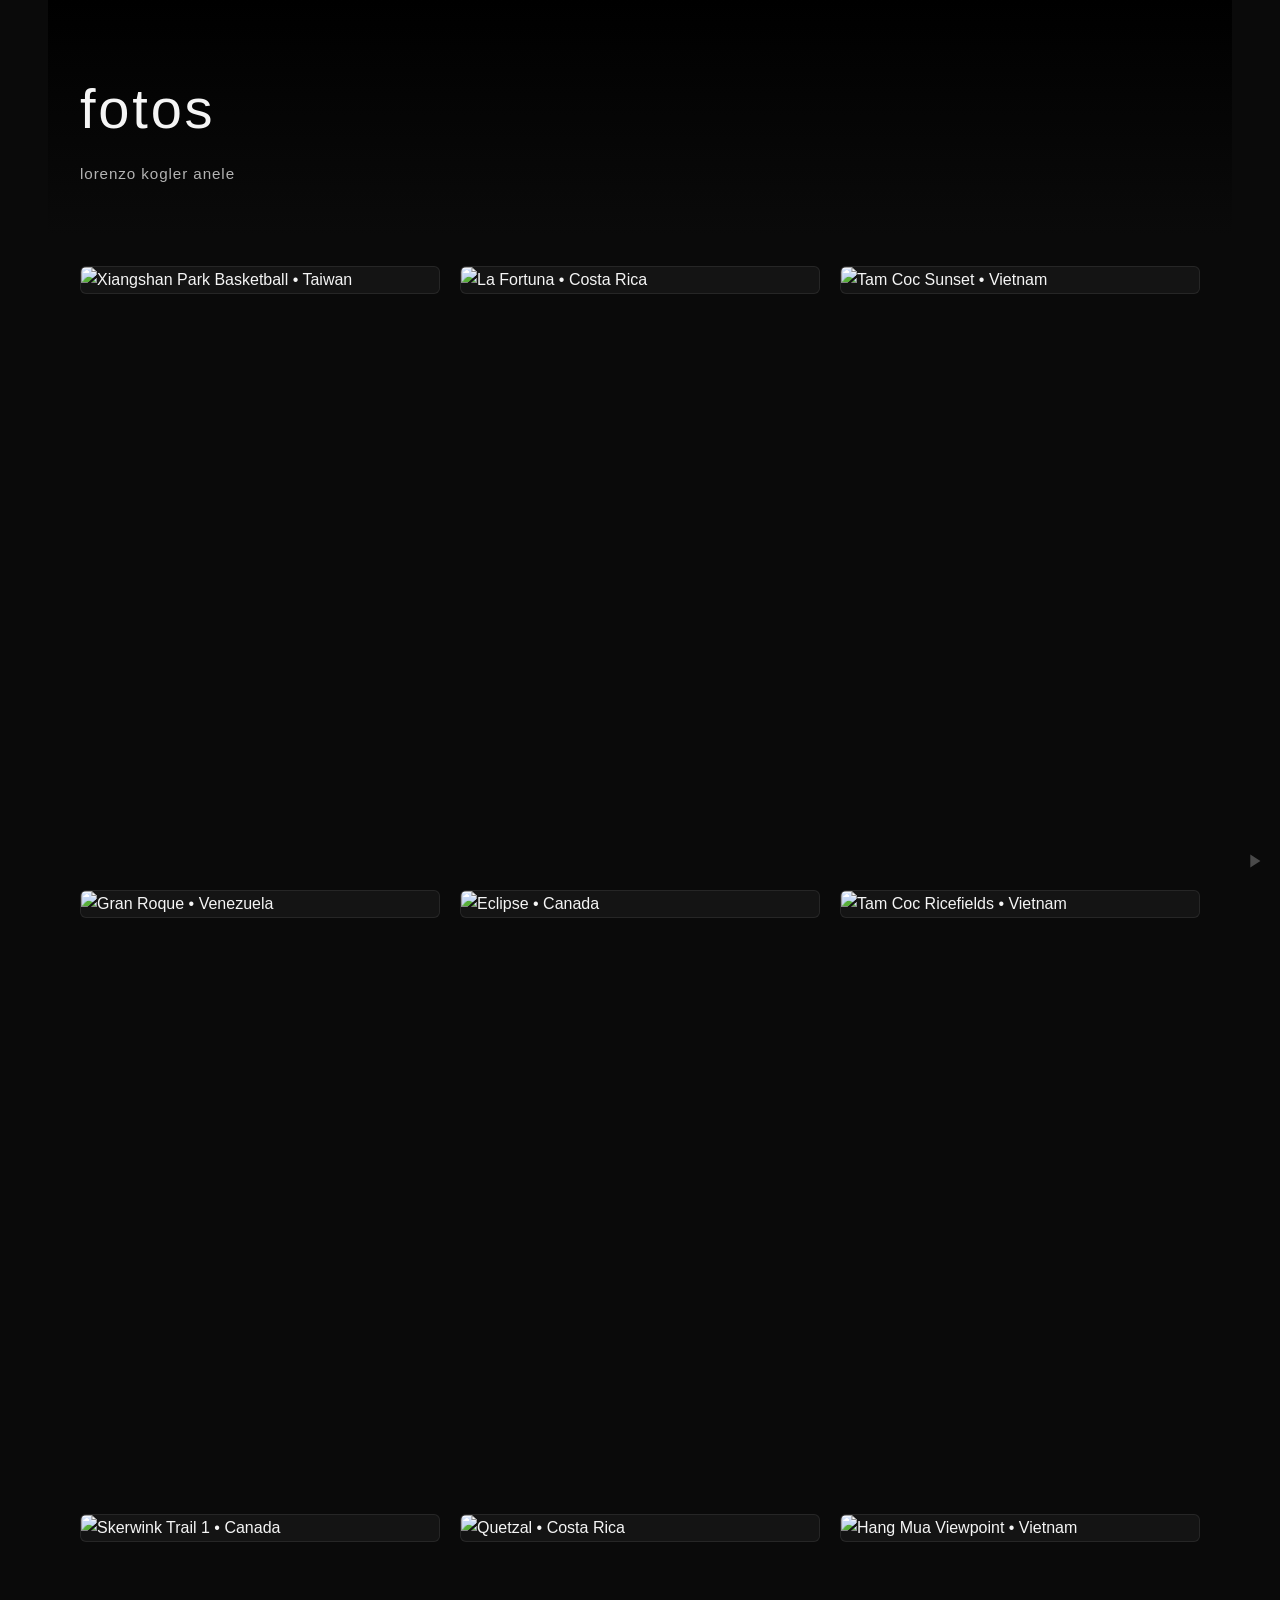
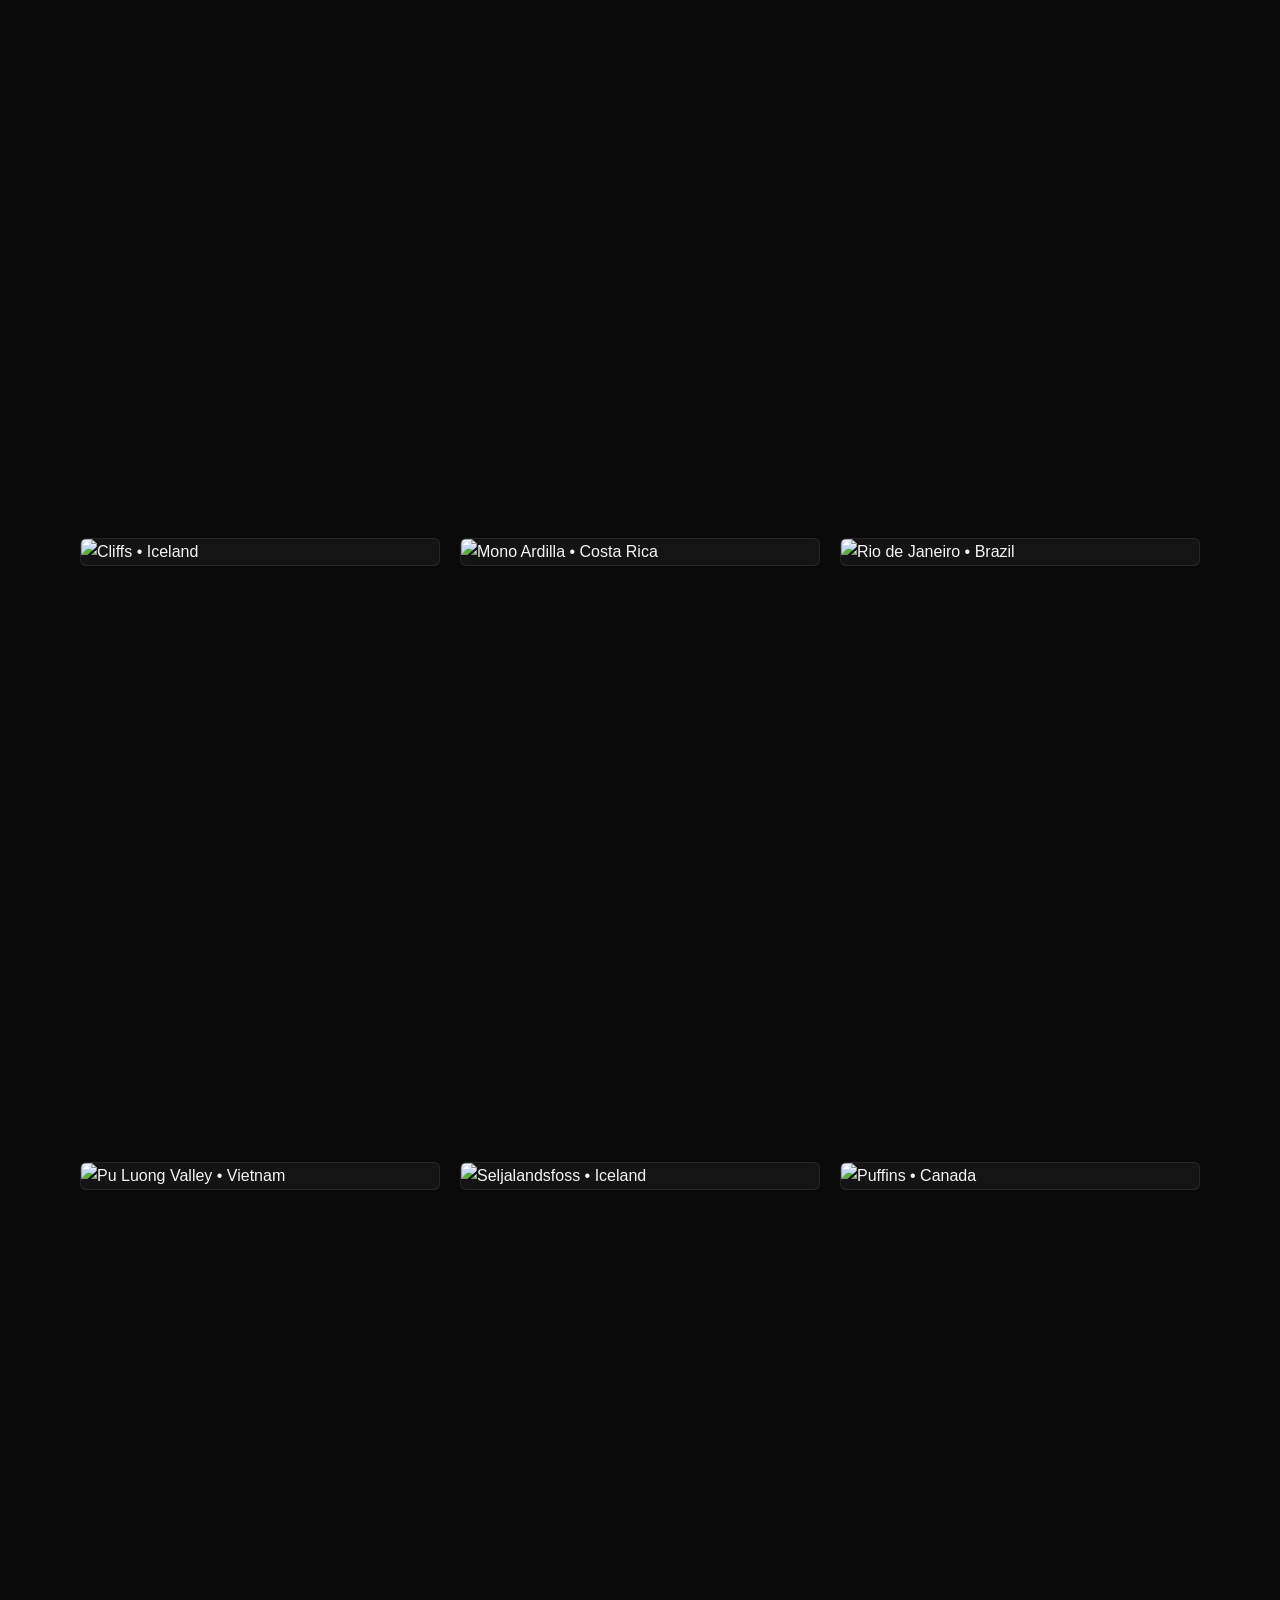
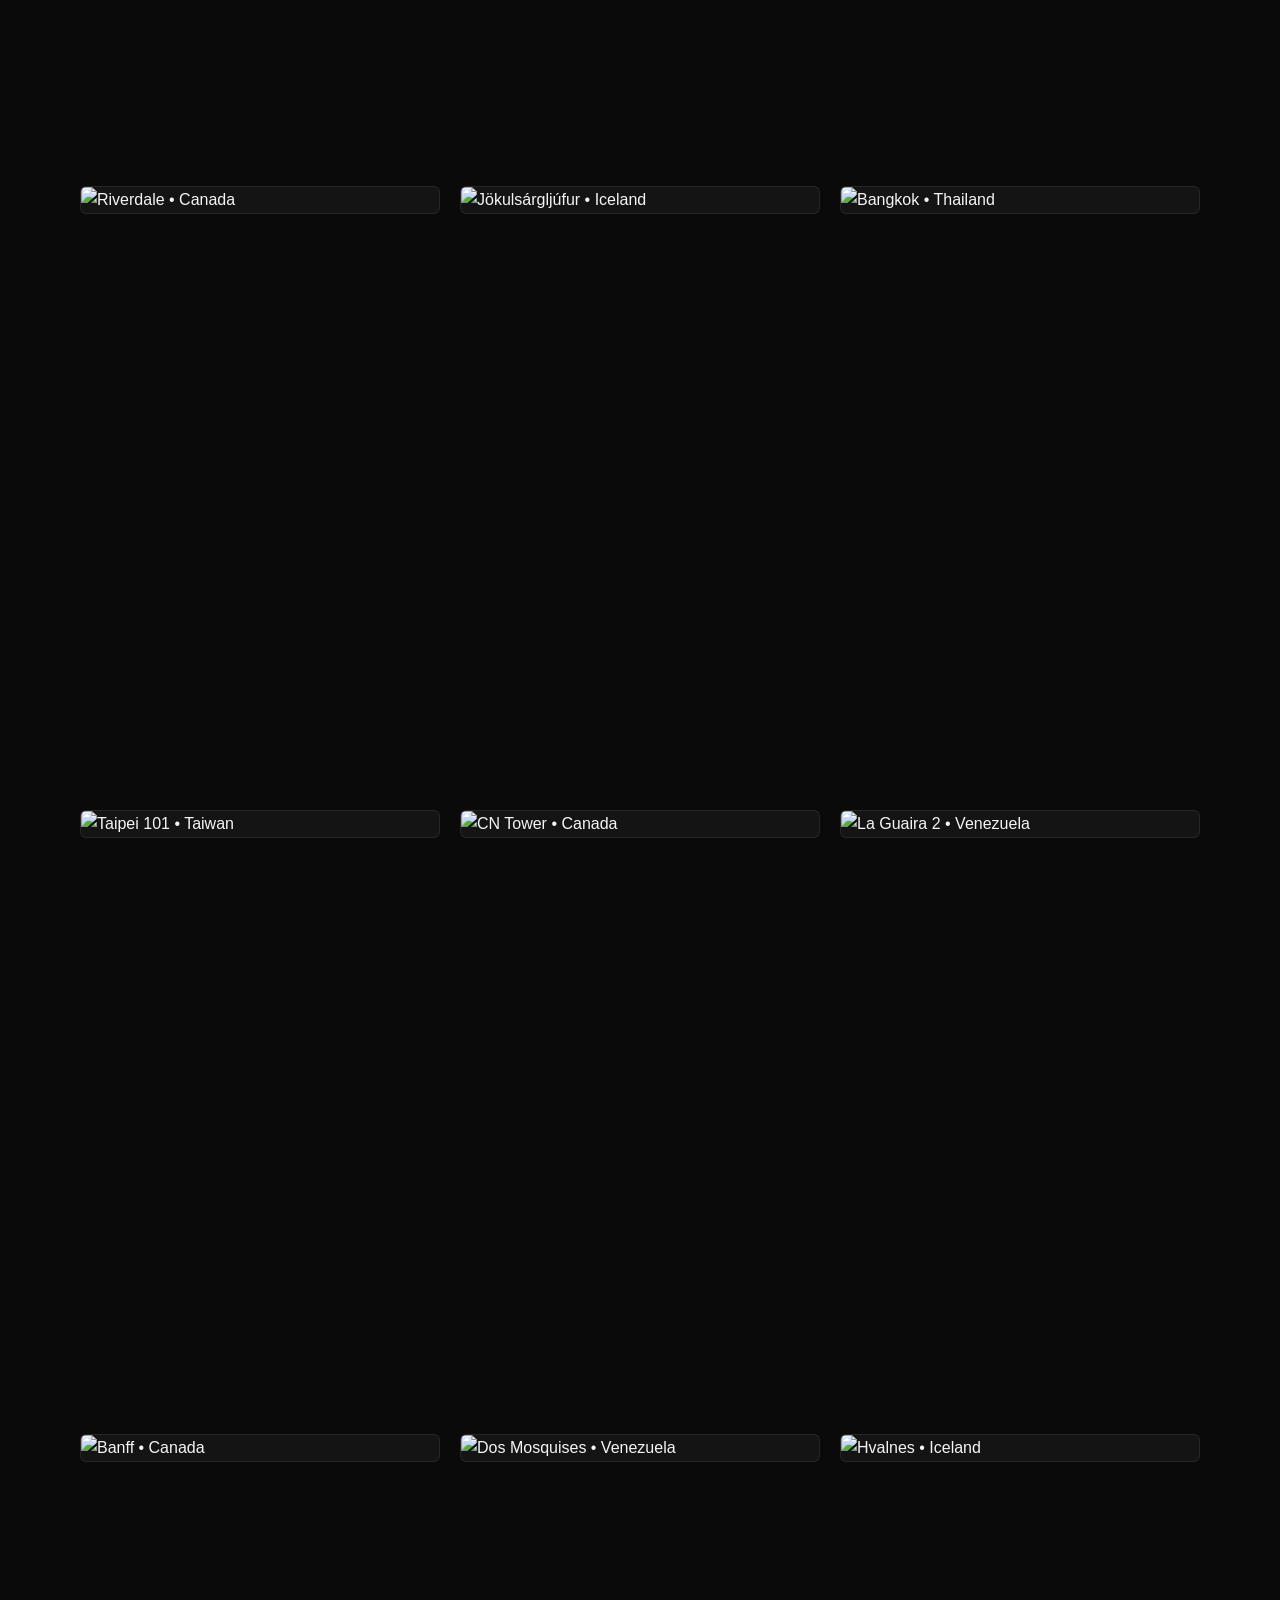
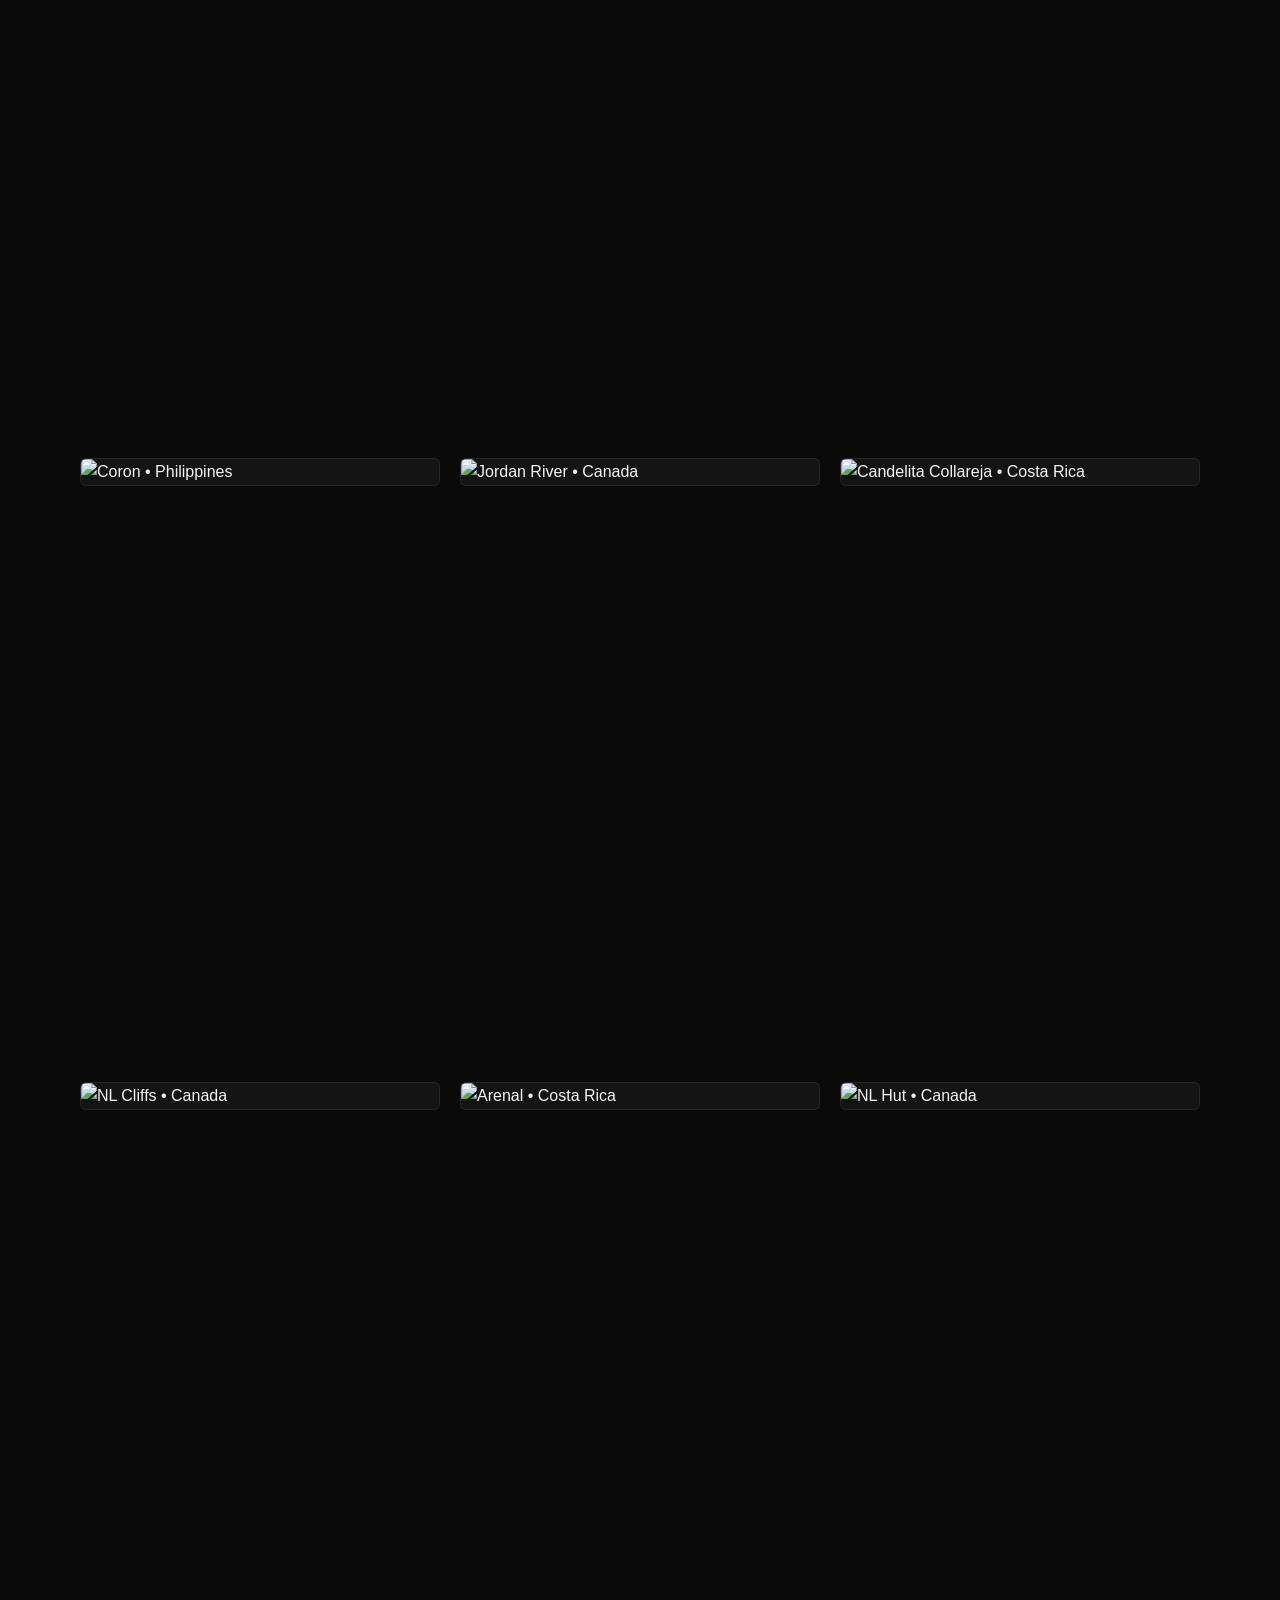
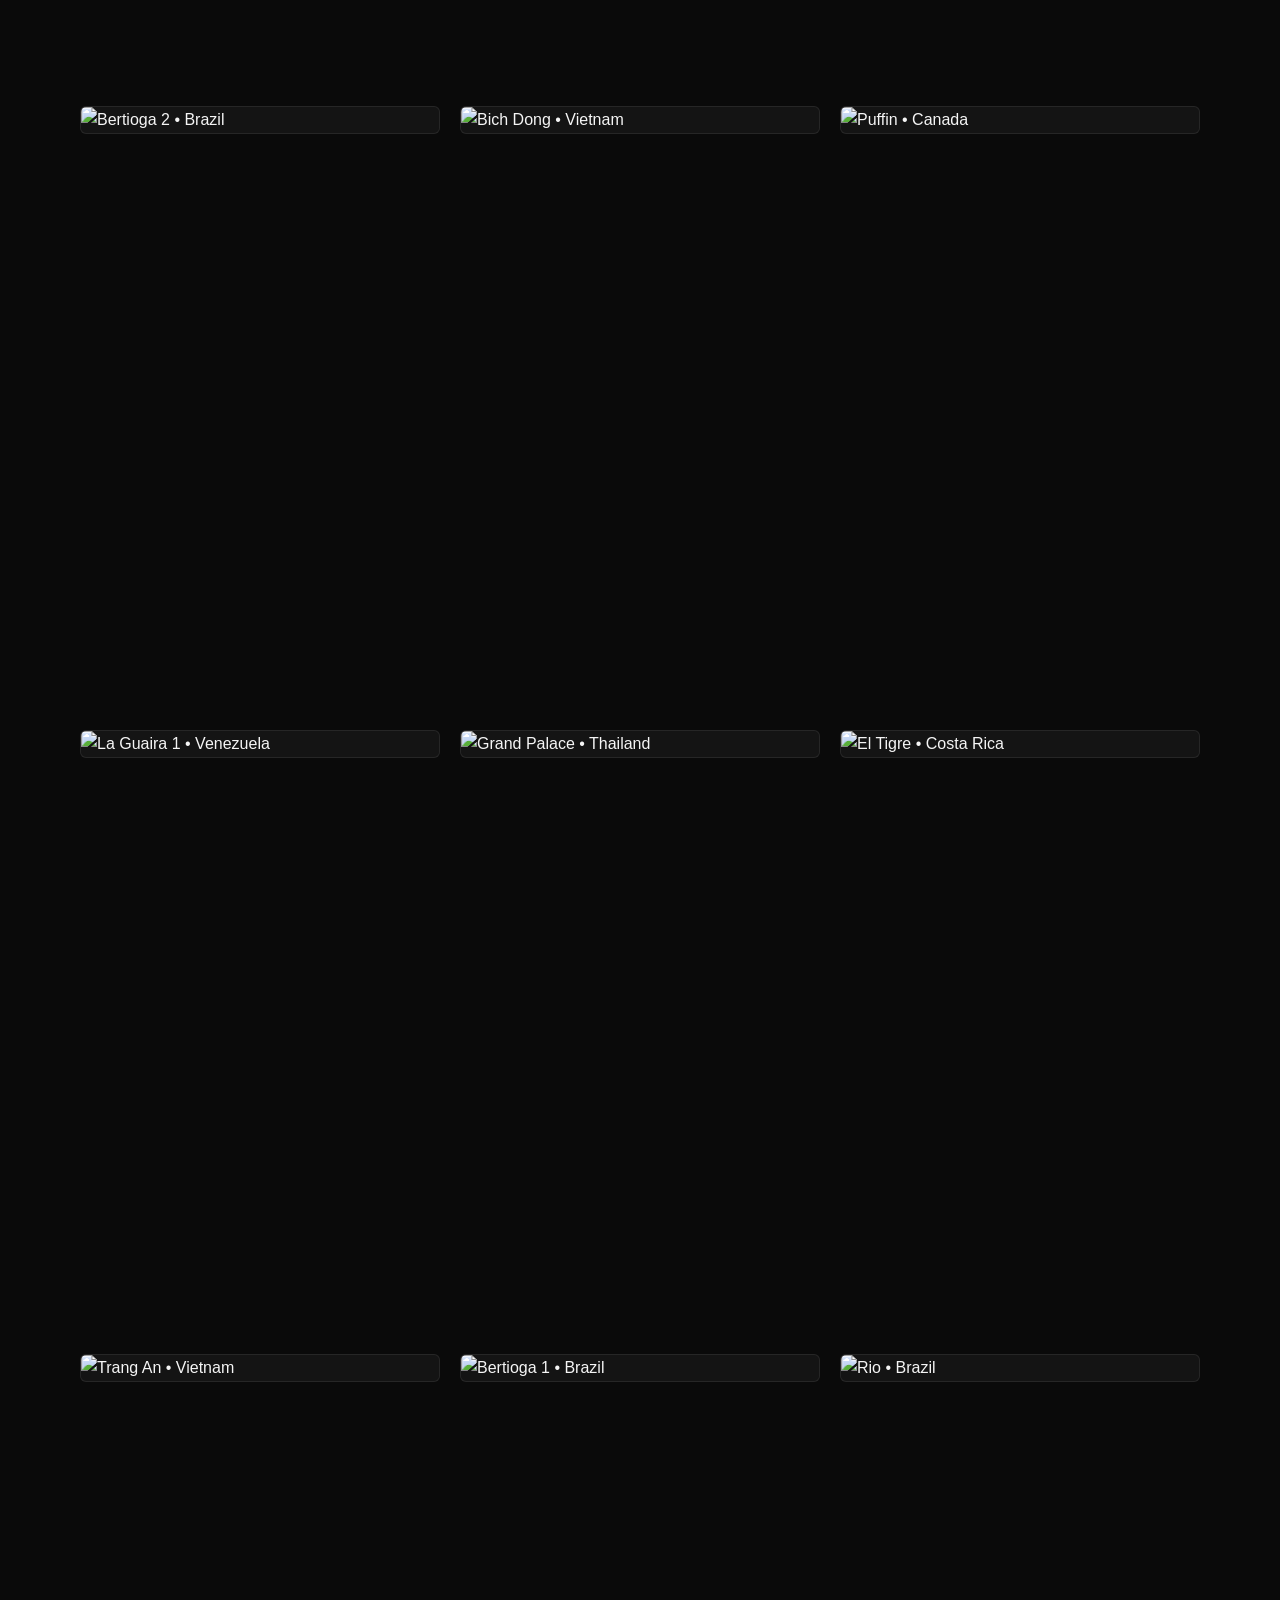
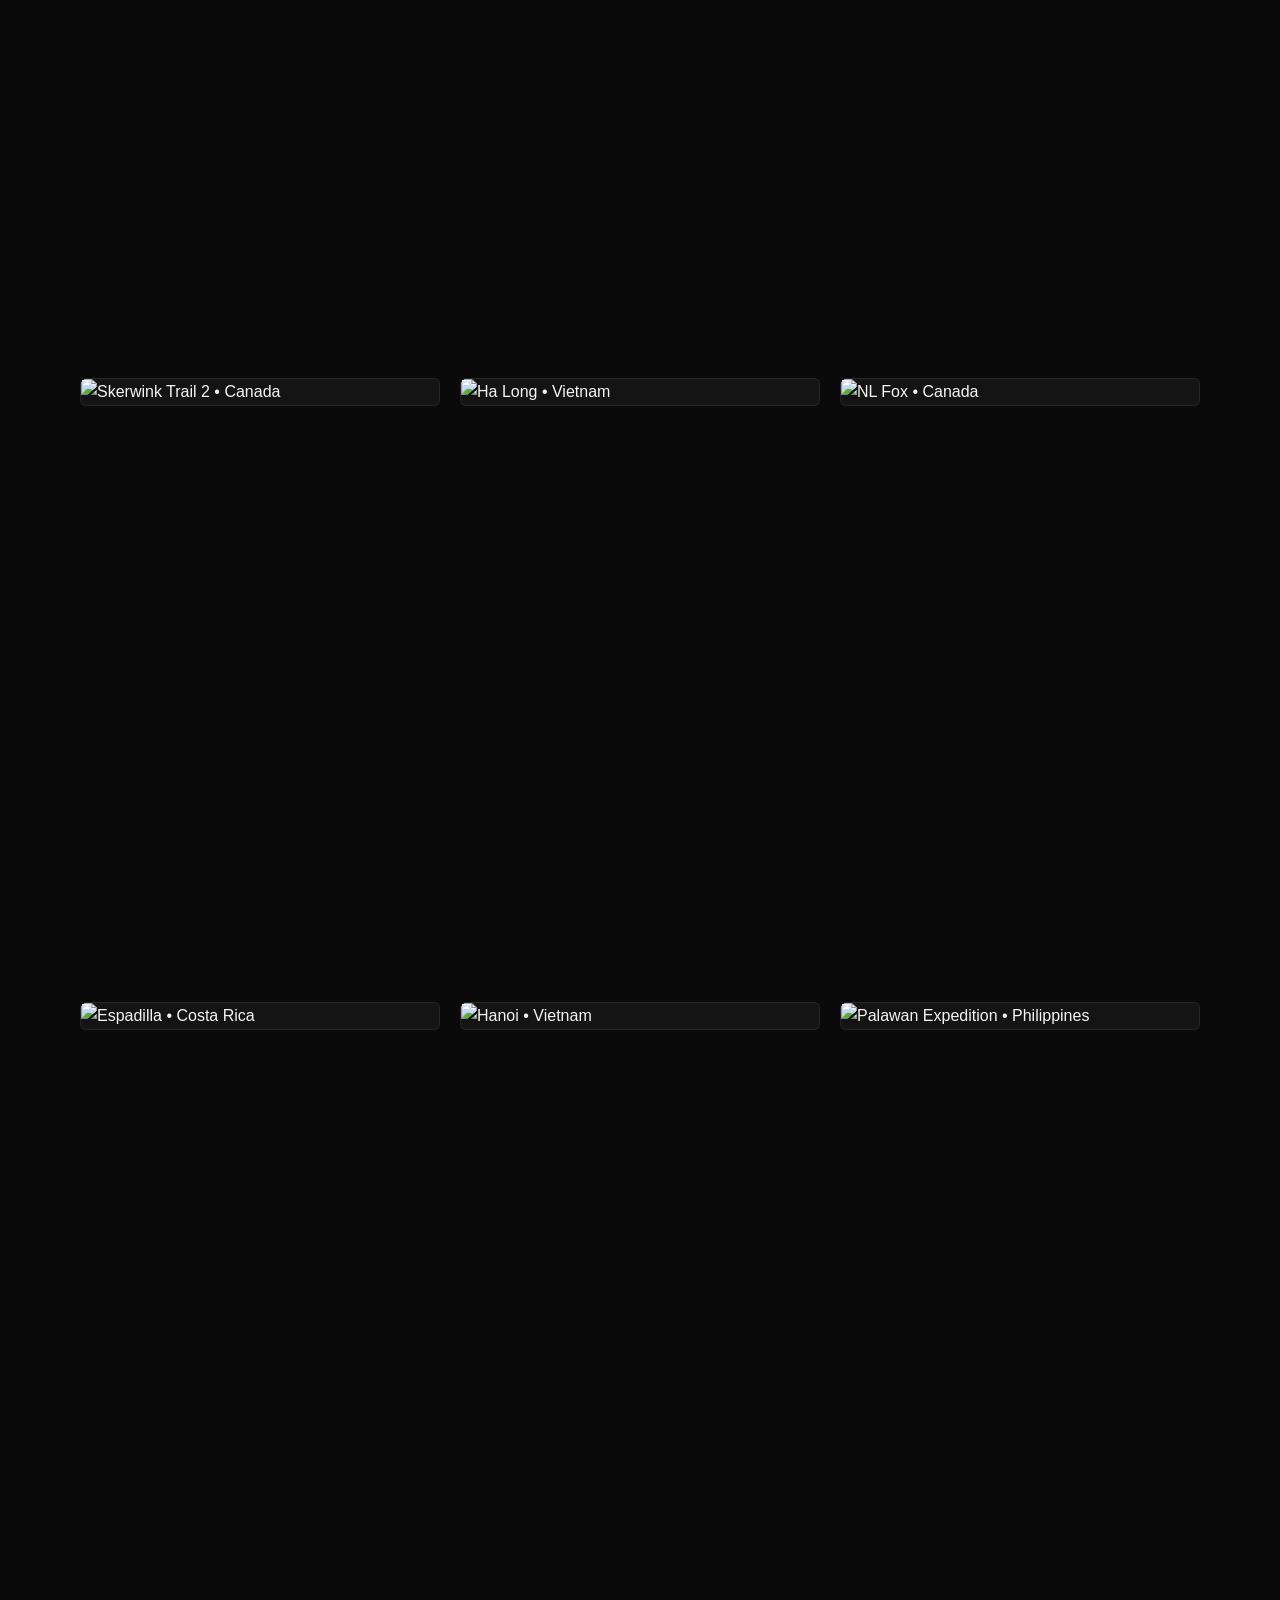
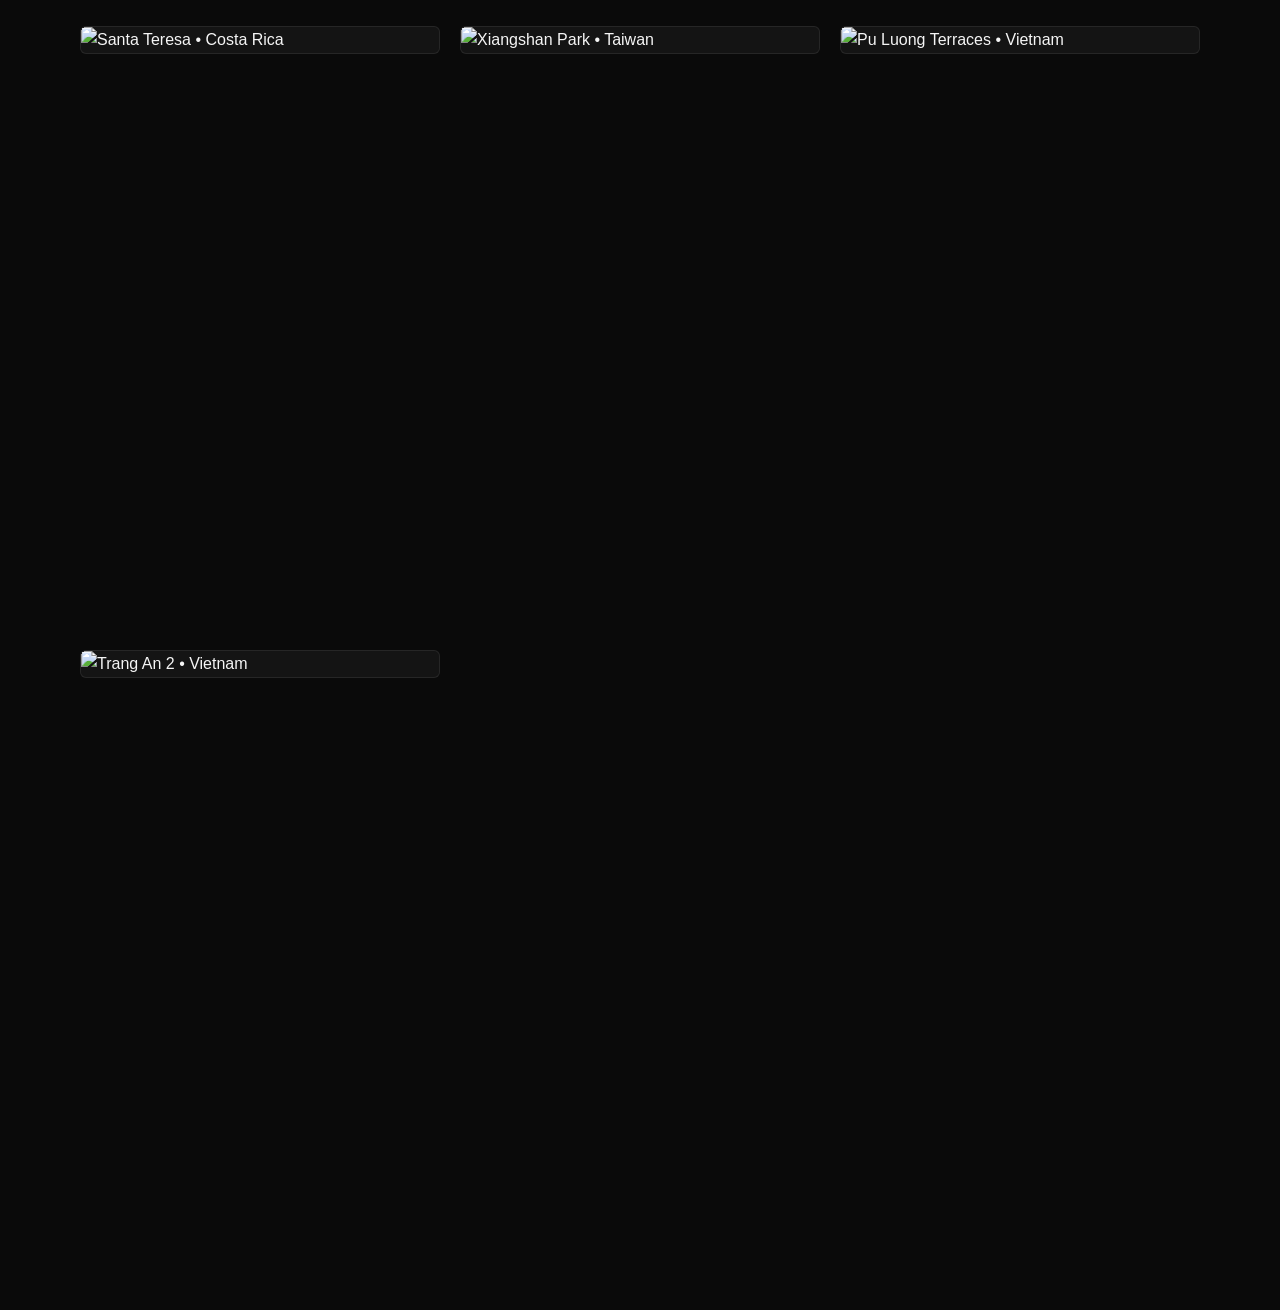
==== commit 9458e722: "feat: slideshow, buttons and caption on hover" ====
--- a/index.html
+++ b/index.html
@@ -18,11 +18,25 @@
         </div>
     </main>
 
+    <button type="button" class="slideshow-play" id="slideshow-play" aria-label="Play slideshow">
+        <svg viewBox="0 0 24 24" aria-hidden="true" focusable="false">
+            <polygon points="8,5 19,12 8,19" />
+        </svg>
+    </button>
+
     <!-- Lightbox Modal -->
     <div id="lightbox" class="lightbox">
         <span class="close">&times;</span>
-        <span class="prev">&#10094;</span>
-        <span class="next">&#10095;</span>
+        <span class="prev" aria-label="Previous photo">
+            <svg viewBox="0 0 24 24" aria-hidden="true" focusable="false">
+                <polygon points="8,5 19,12 8,19" />
+            </svg>
+        </span>
+        <span class="next" aria-label="Next photo">
+            <svg viewBox="0 0 24 24" aria-hidden="true" focusable="false">
+                <polygon points="8,5 19,12 8,19" />
+            </svg>
+        </span>
         <div class="lightbox-stage">
             <img class="lightbox-content" id="lightbox-img" alt="">
             <div class="caption" id="caption"></div>
--- a/style.css
+++ b/style.css
@@ -46,6 +46,32 @@
     font-weight: 300;
     letter-spacing: 0.06em;
     text-transform: lowercase;
+}
+
+.slideshow-play {
+    position: fixed;
+    right: 0.45rem;
+    bottom: 1.25rem;
+    z-index: 20;
+    padding: 0.5rem;
+    border: 0;
+    background: none;
+    color: #4a4a4a;
+    cursor: pointer;
+    line-height: 0;
+}
+
+.slideshow-play svg {
+    display: block;
+    width: 22px;
+    height: 22px;
+    fill: currentColor;
+}
+
+.slideshow-play:hover,
+.slideshow-play:focus-visible {
+    color: #8a8a8a;
+    outline: none;
 }
 
 /* Gallery Grid */
@@ -112,6 +138,31 @@
     transform: scale(1.05);
 }
 
+.gallery-caption {
+    position: absolute;
+    left: 0;
+    right: 0;
+    bottom: 0;
+    z-index: 1;
+    padding: 1.6rem 0.55rem 0.45rem;
+    color: #b3b3b3;
+    text-align: center;
+    font-size: 0.65rem;
+    font-weight: 300;
+    letter-spacing: 0.04em;
+    text-transform: lowercase;
+    background: linear-gradient(transparent, rgba(0, 0, 0, 0.72));
+    opacity: 0;
+    pointer-events: none;
+    transition: opacity 0.25s ease;
+}
+
+@media (hover: hover) {
+    .gallery-item:hover .gallery-caption {
+        opacity: 1;
+    }
+}
+
 /* Lightbox */
 .lightbox {
     display: none;
@@ -179,28 +230,36 @@
 .next {
     position: absolute;
     top: 50%;
-    transform: translateY(-50%);
-    color: var(--accent);
-    font-size: 3rem;
-    font-weight: 300;
+    color: #4a4a4a;
     cursor: pointer;
-    padding: 1rem 1.5rem;
+    padding: 1rem;
     user-select: none;
     transition: color 0.3s ease;
     z-index: 1001;
+    line-height: 0;
+}
+
+.prev svg,
+.next svg {
+    display: block;
+    width: 36px;
+    height: 36px;
+    fill: currentColor;
 }
 
 .prev:hover,
 .next:hover {
-    color: #999;
+    color: #8a8a8a;
 }
 
 .prev {
-    left: 2rem;
+    left: 1.25rem;
+    transform: translateY(-50%) rotate(180deg);
 }
 
 .next {
-    right: 2rem;
+    right: 1.25rem;
+    transform: translateY(-50%);
 }
 
 .caption {
@@ -234,6 +293,17 @@
         padding: 3rem clamp(0.75rem, 2.5vw, 2.5rem) 2rem;
     }
 
+    main {
+        padding-bottom: 1.25rem;
+    }
+
+    .slideshow-play {
+        position: static;
+        display: block;
+        z-index: auto;
+        margin: 0 calc(-1 * var(--page-gutter) + 0.35rem) calc(2rem + env(safe-area-inset-bottom, 0px)) auto;
+    }
+
     .lightbox-stage {
         max-width: 95%;
         max-height: 90vh;
@@ -252,16 +322,21 @@
 
     .prev,
     .next {
-        font-size: 2rem;
-        padding: 0.5rem 1rem;
+        padding: 0.5rem;
+    }
+
+    .prev svg,
+    .next svg {
+        width: 28px;
+        height: 28px;
     }
 
     .prev {
-        left: 0.5rem;
+        left: 0.25rem;
     }
 
     .next {
-        right: 0.5rem;
+        right: 0.25rem;
     }
 
     .caption {
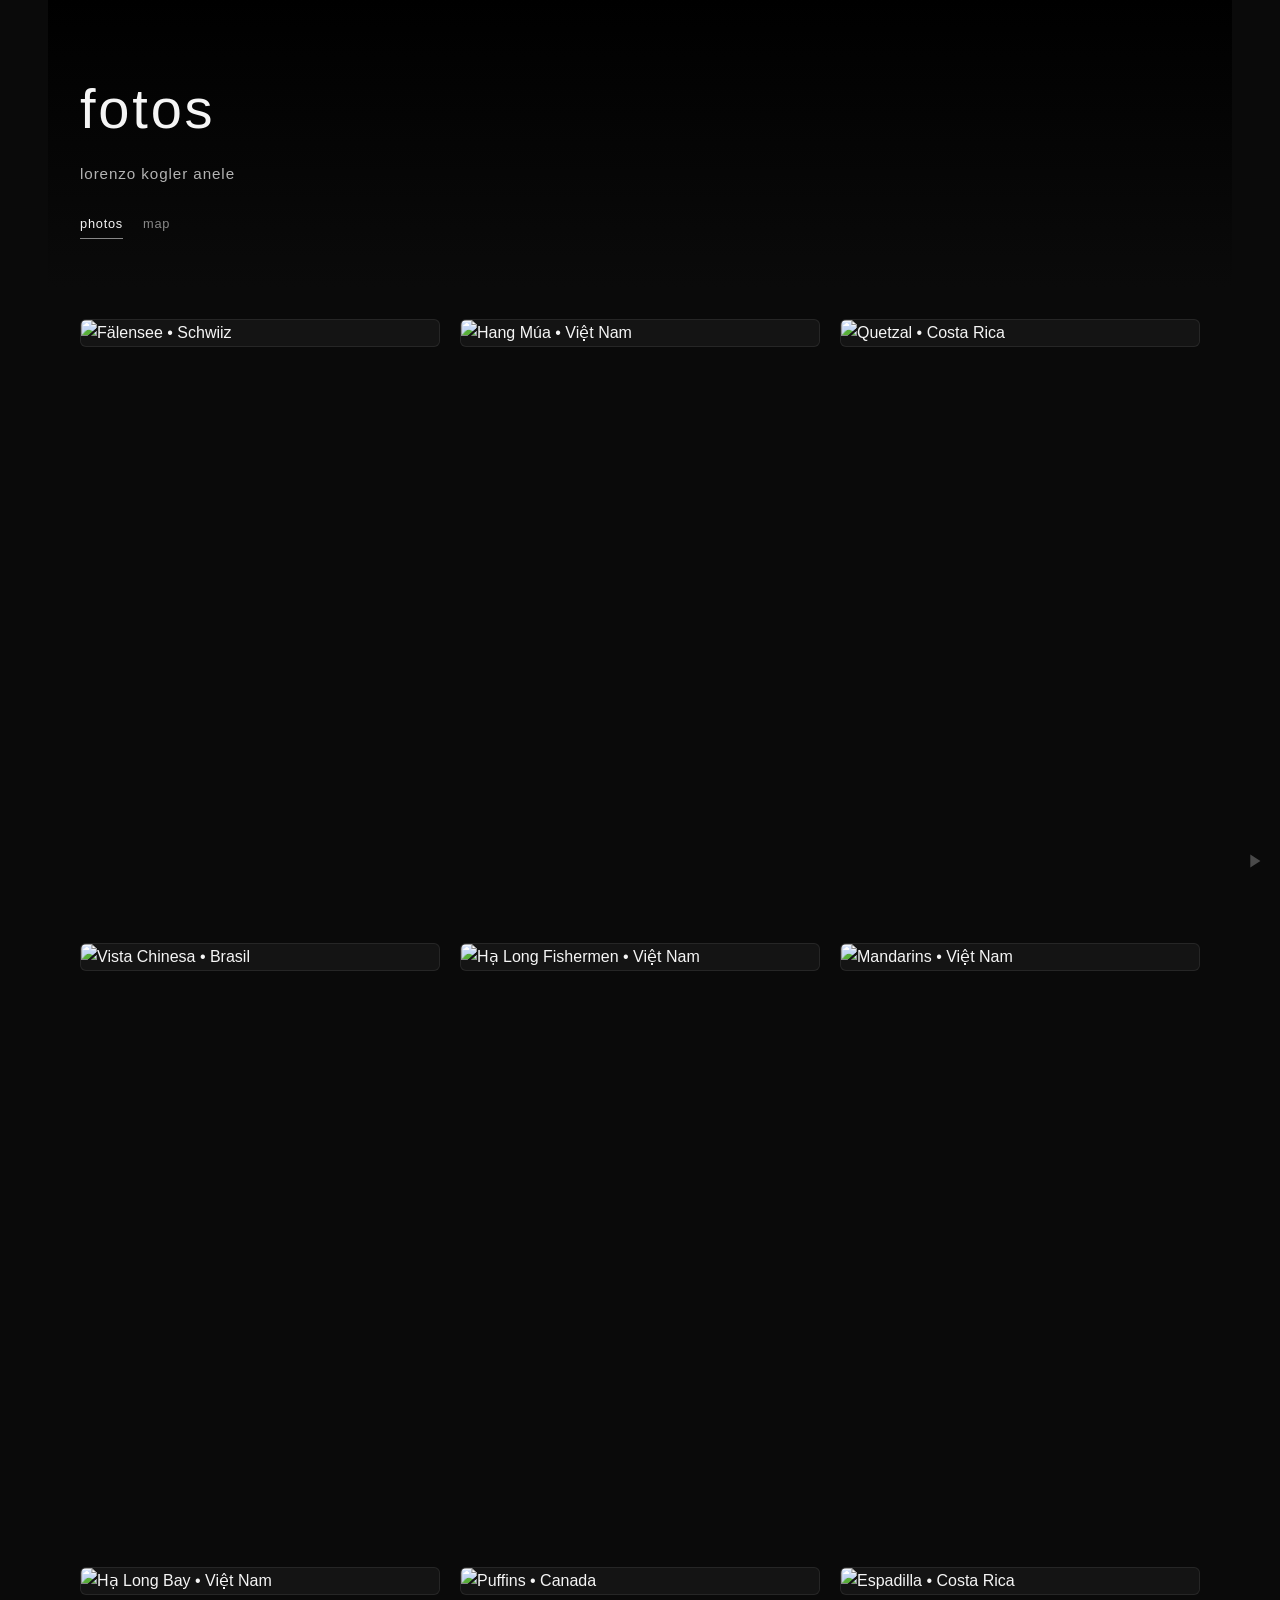
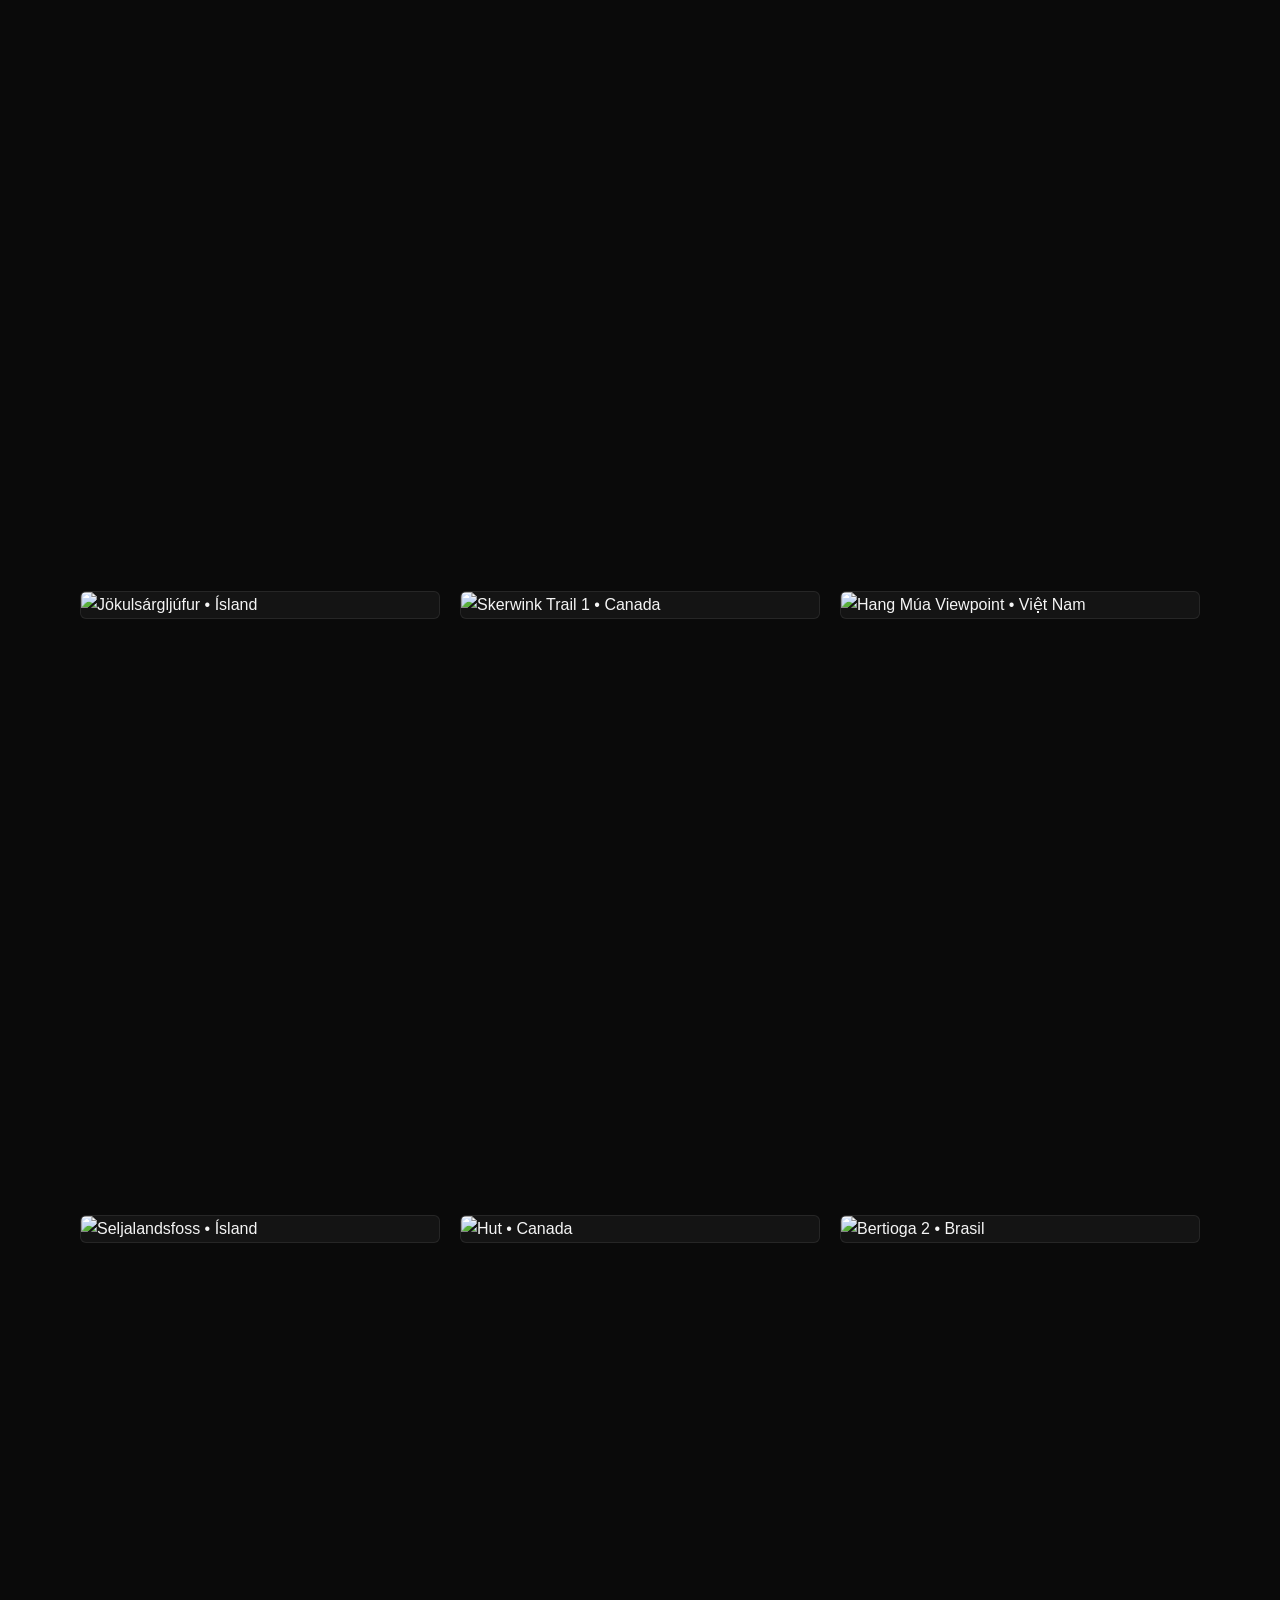
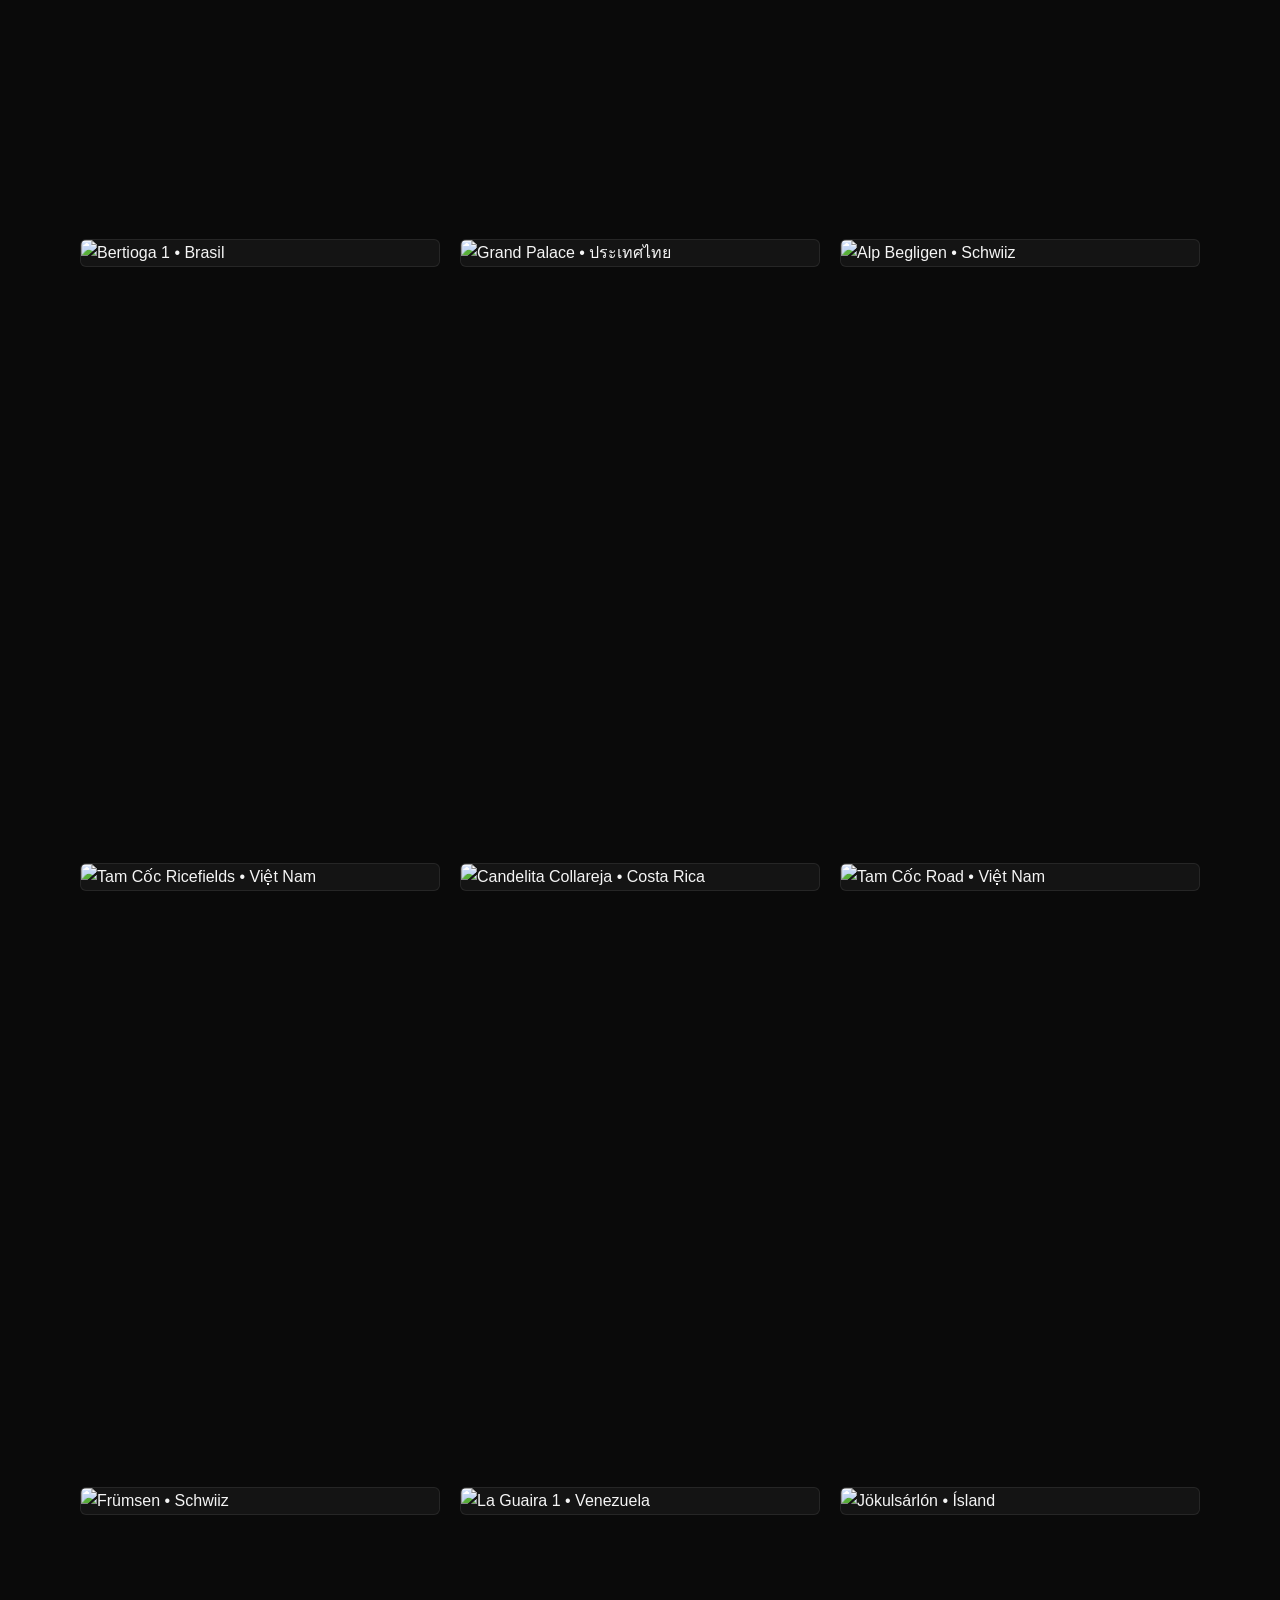
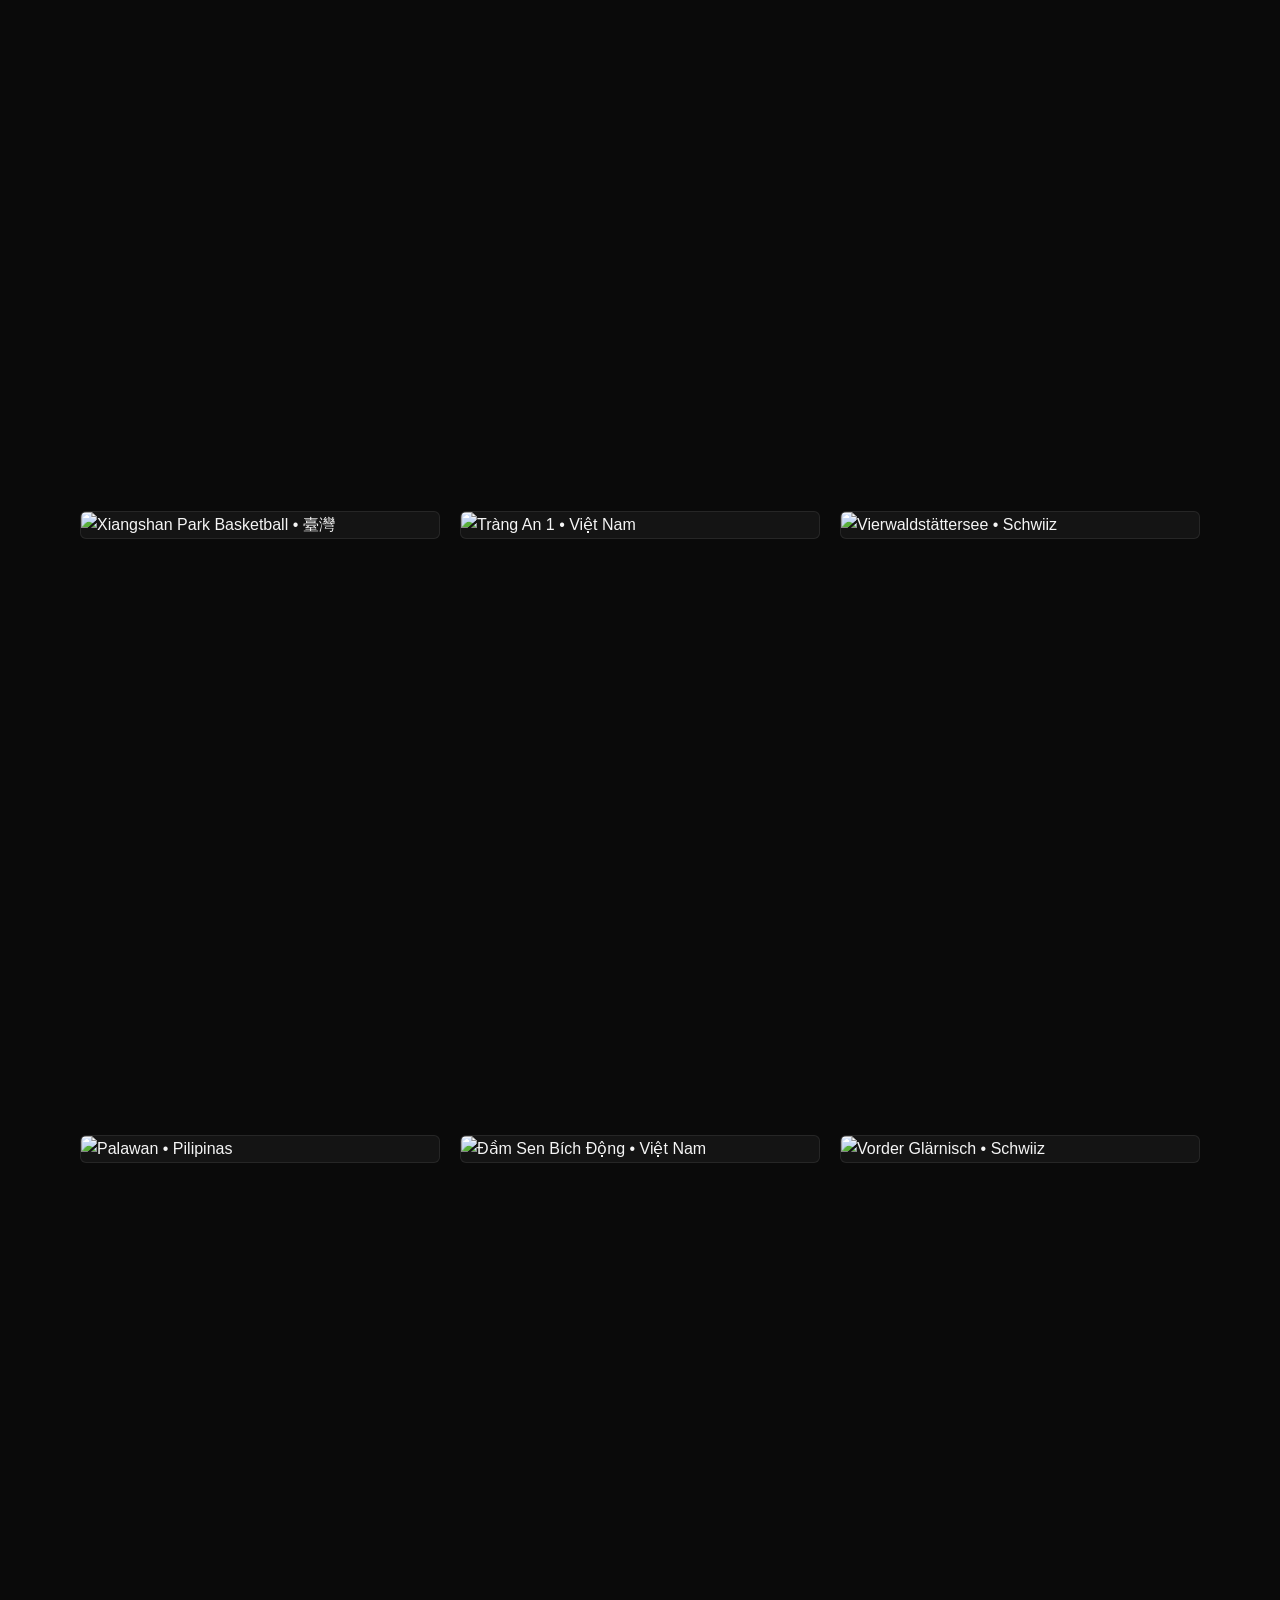
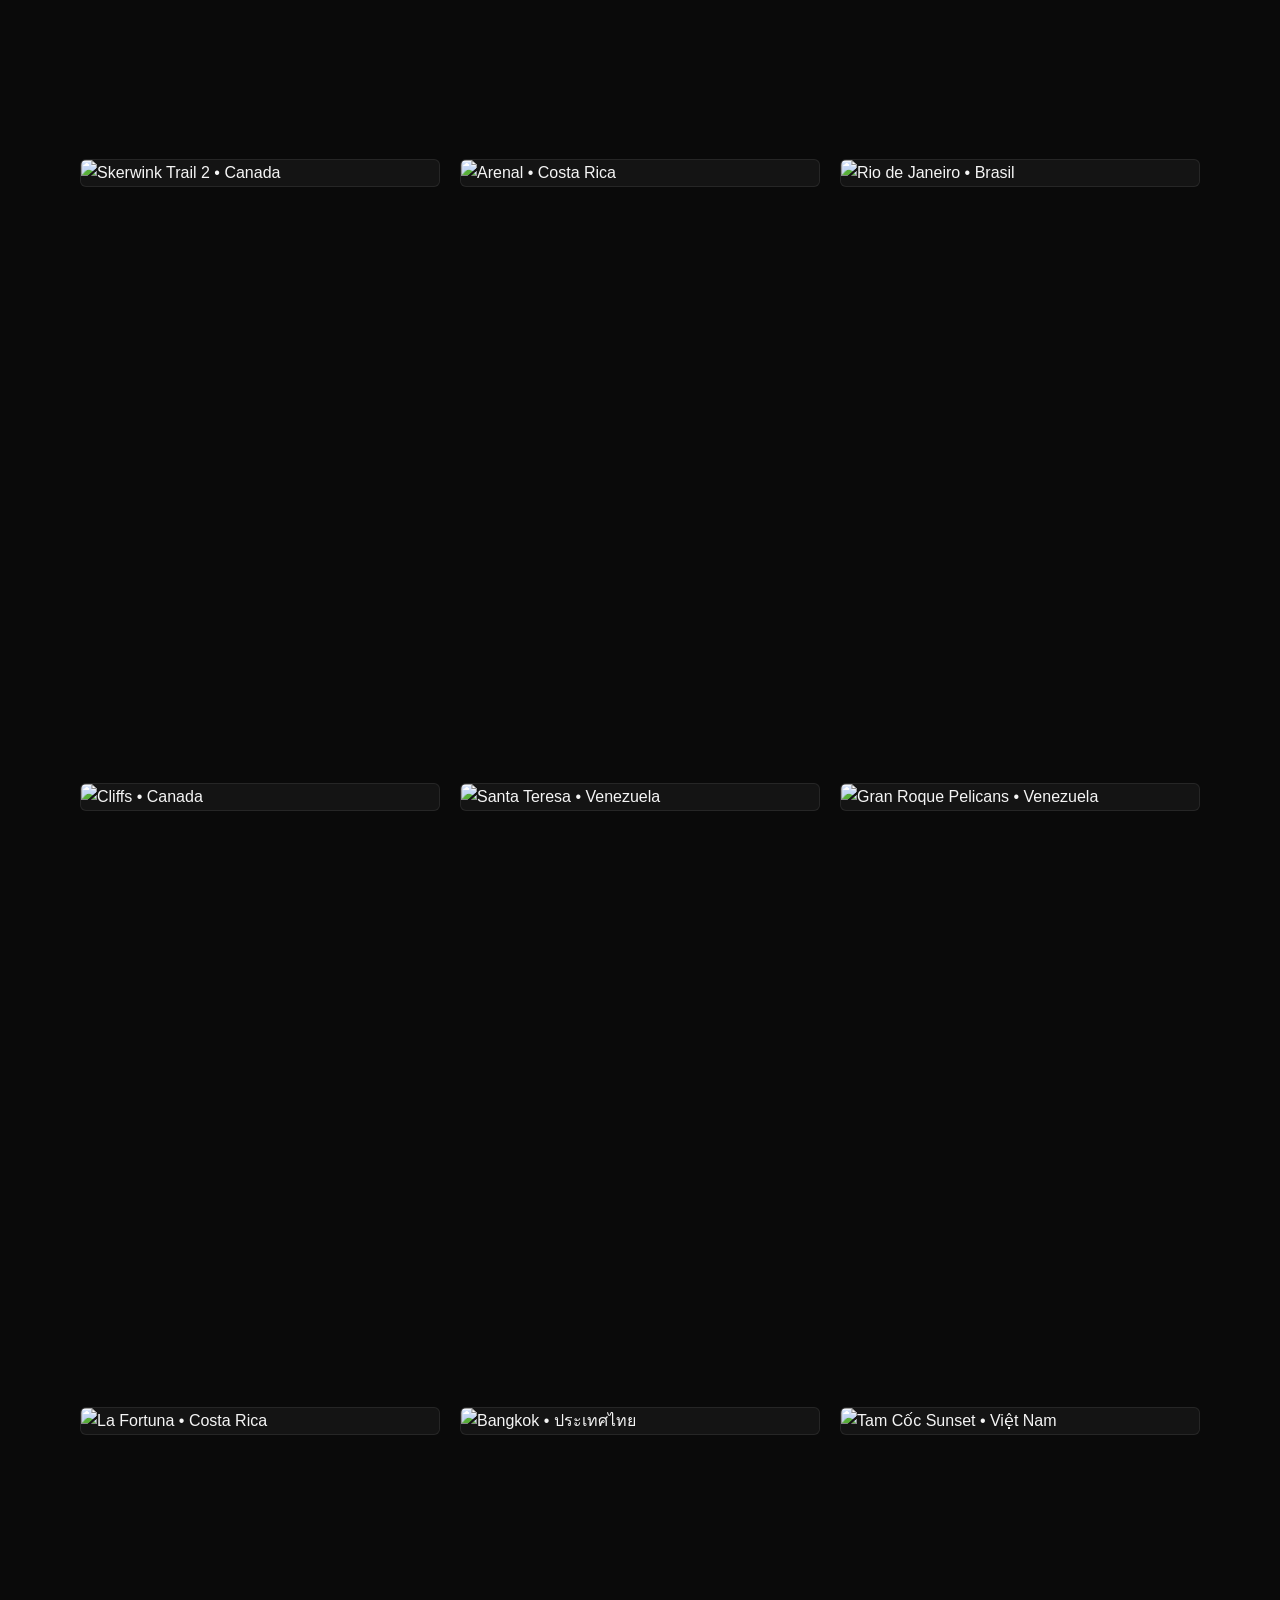
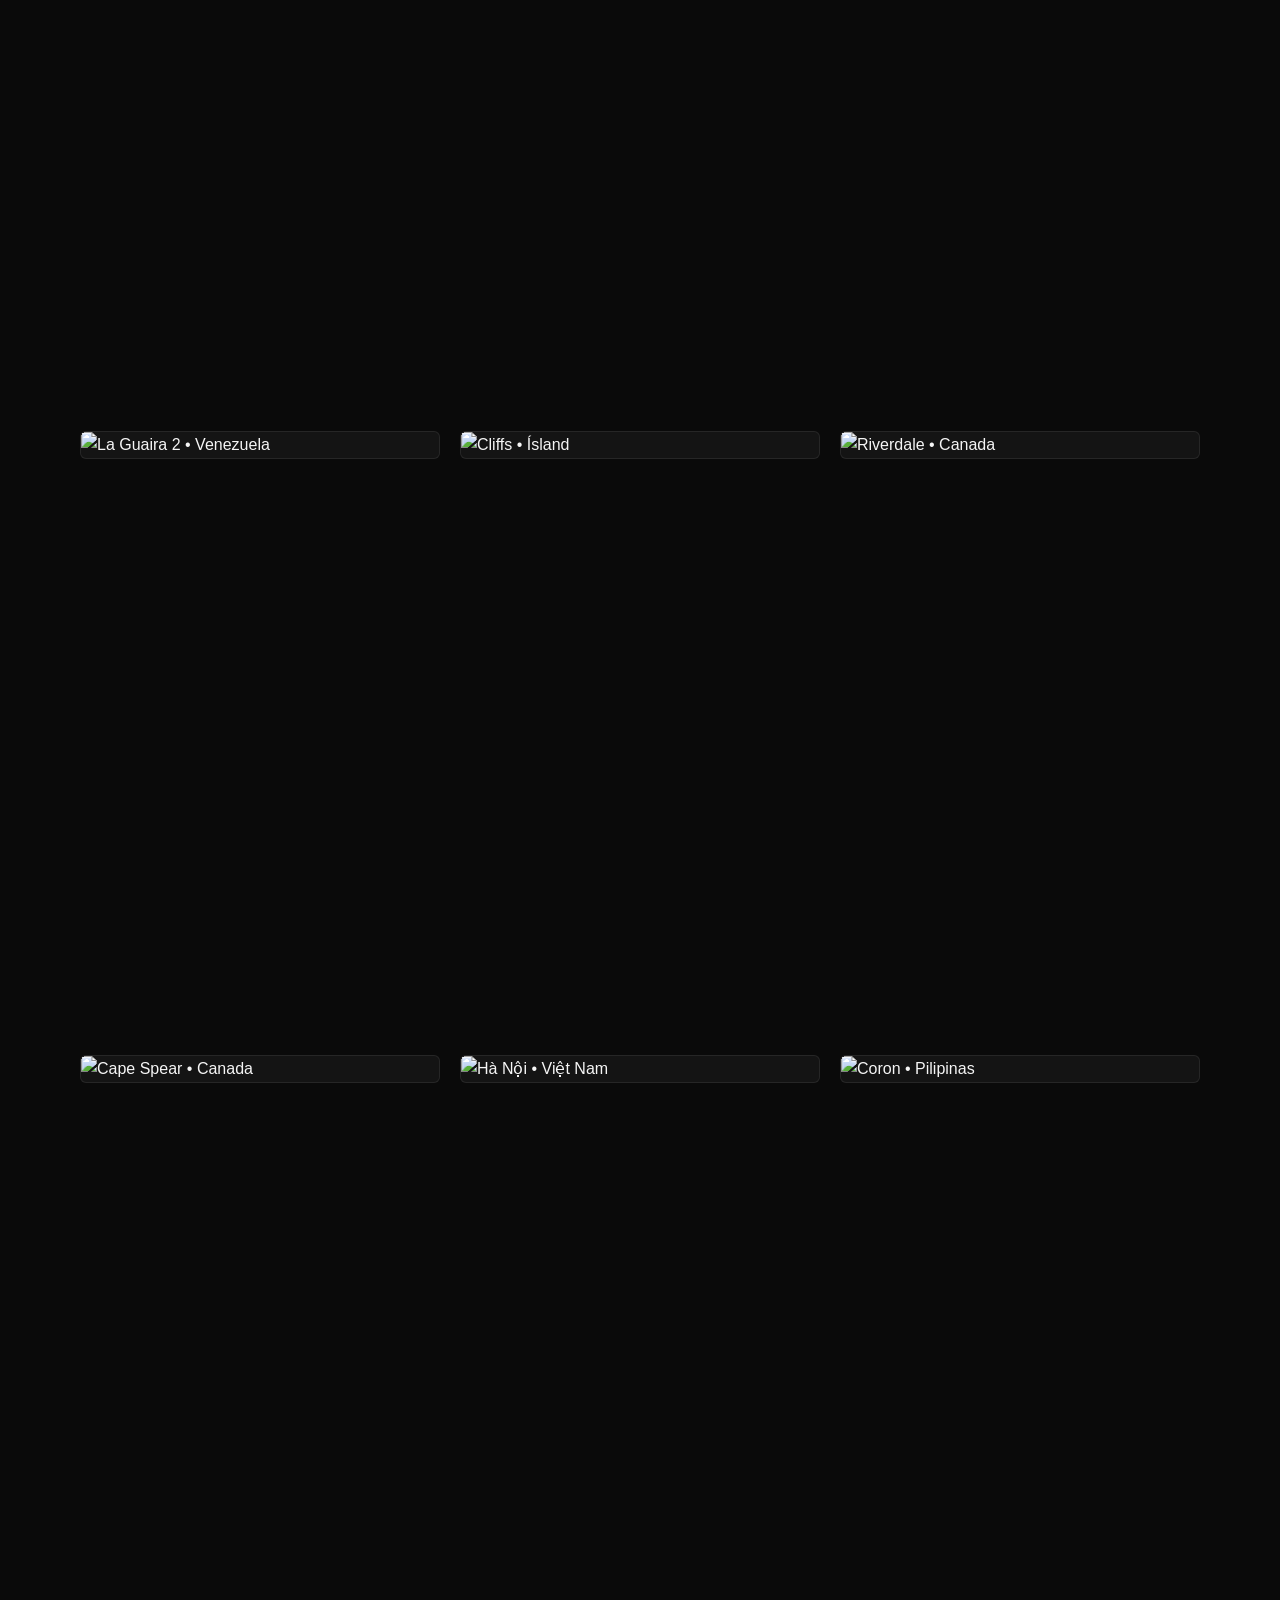
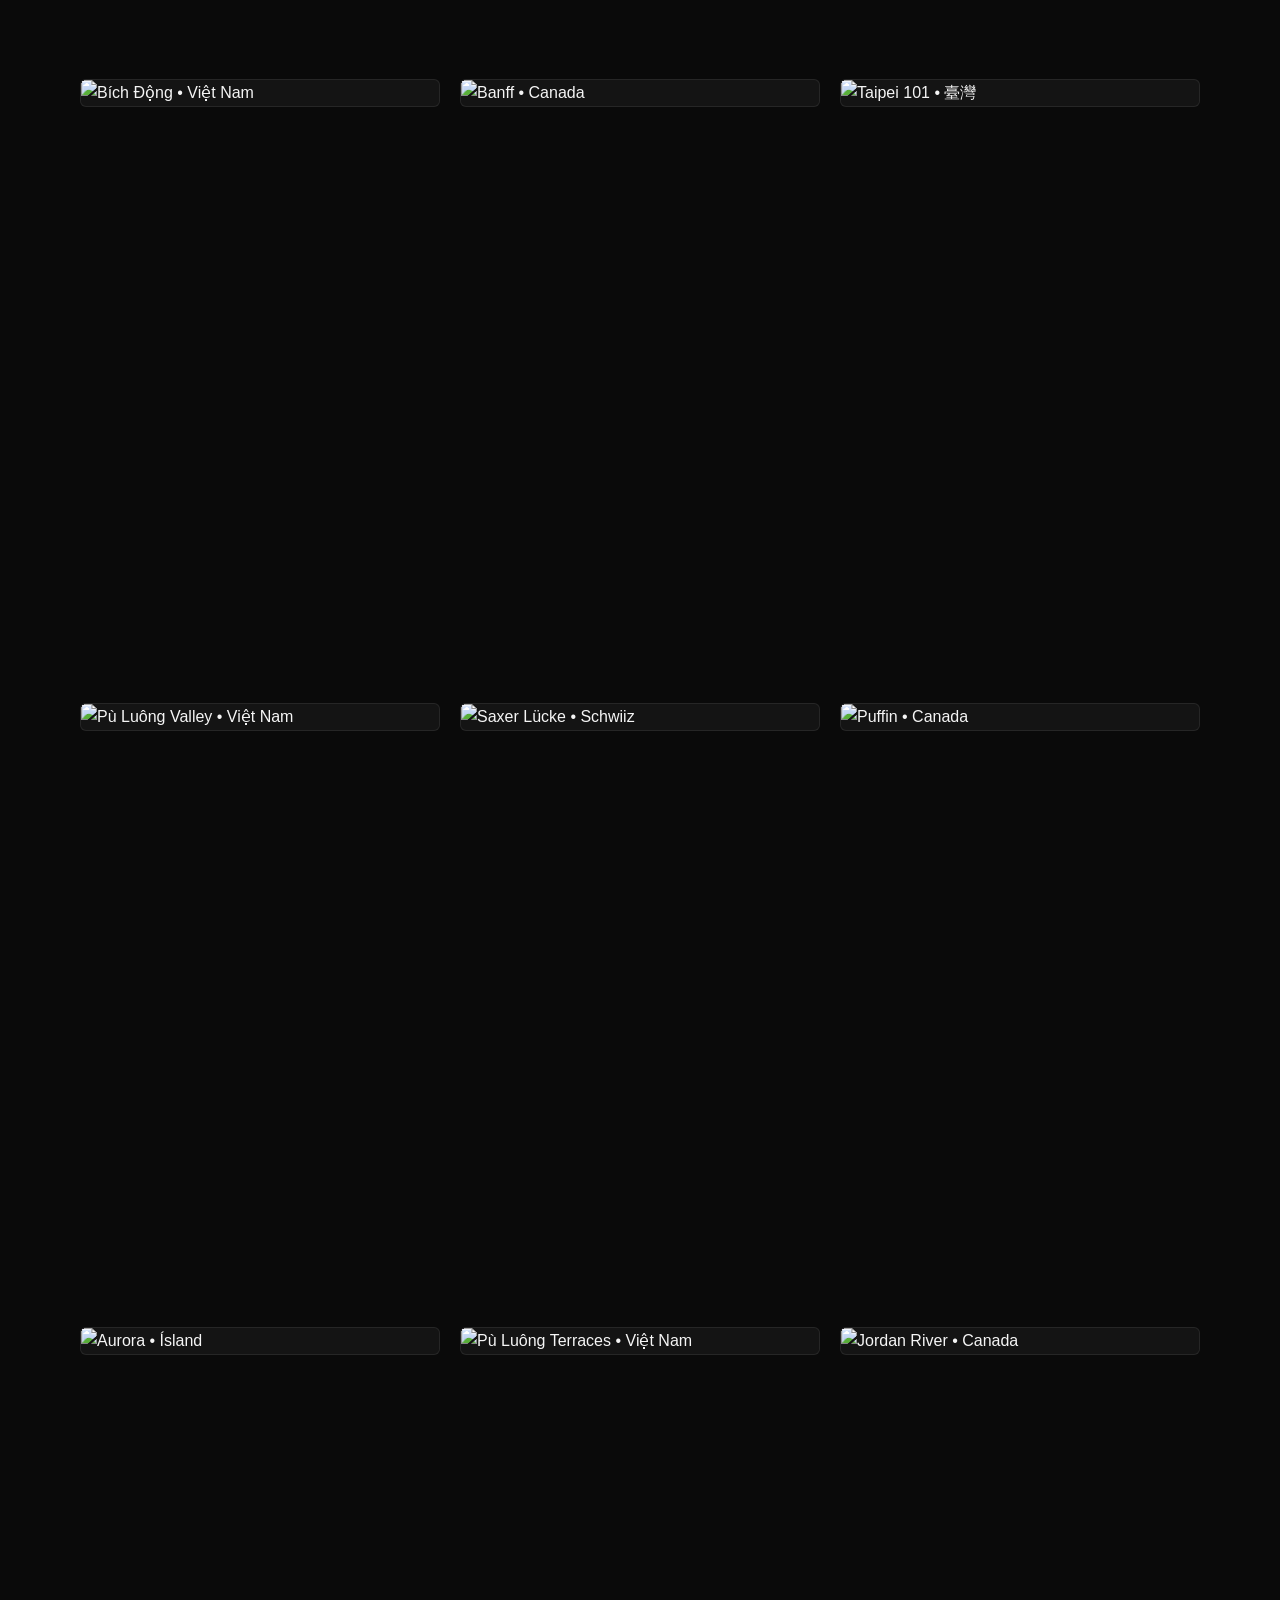
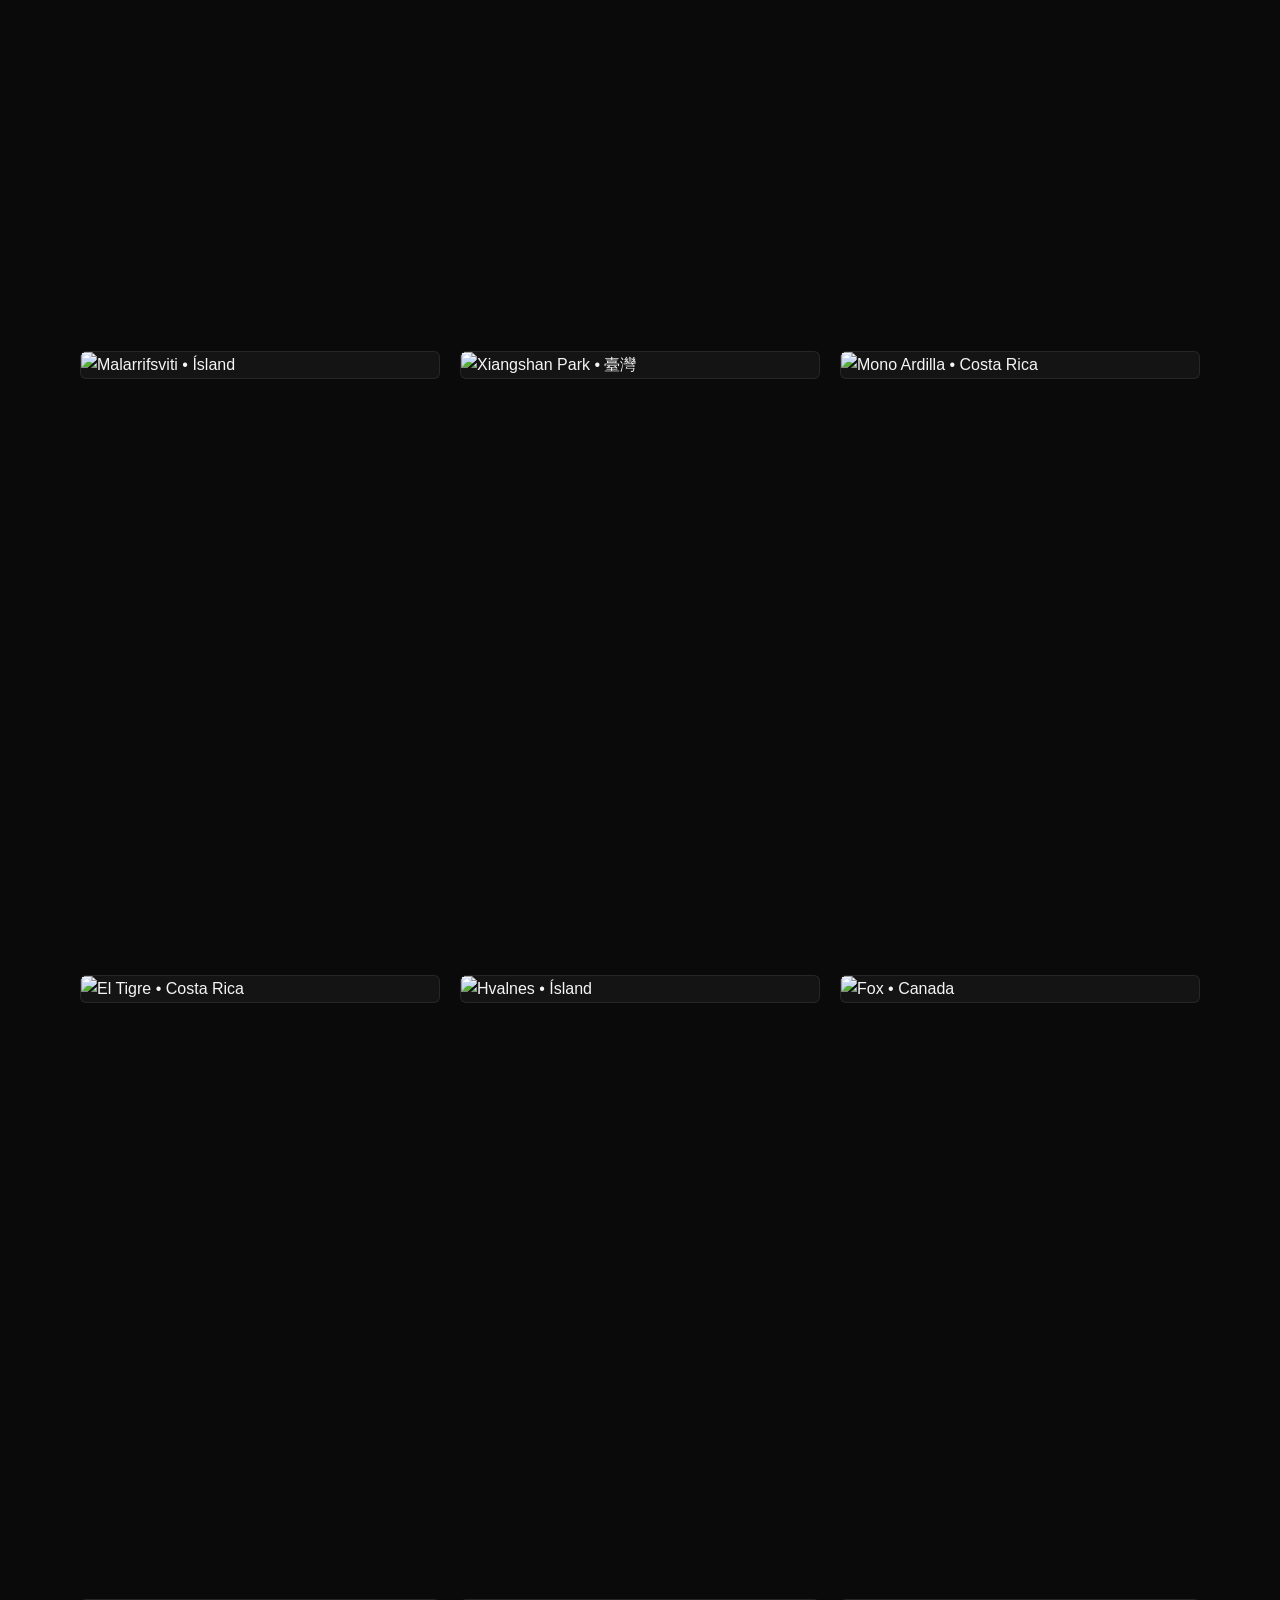
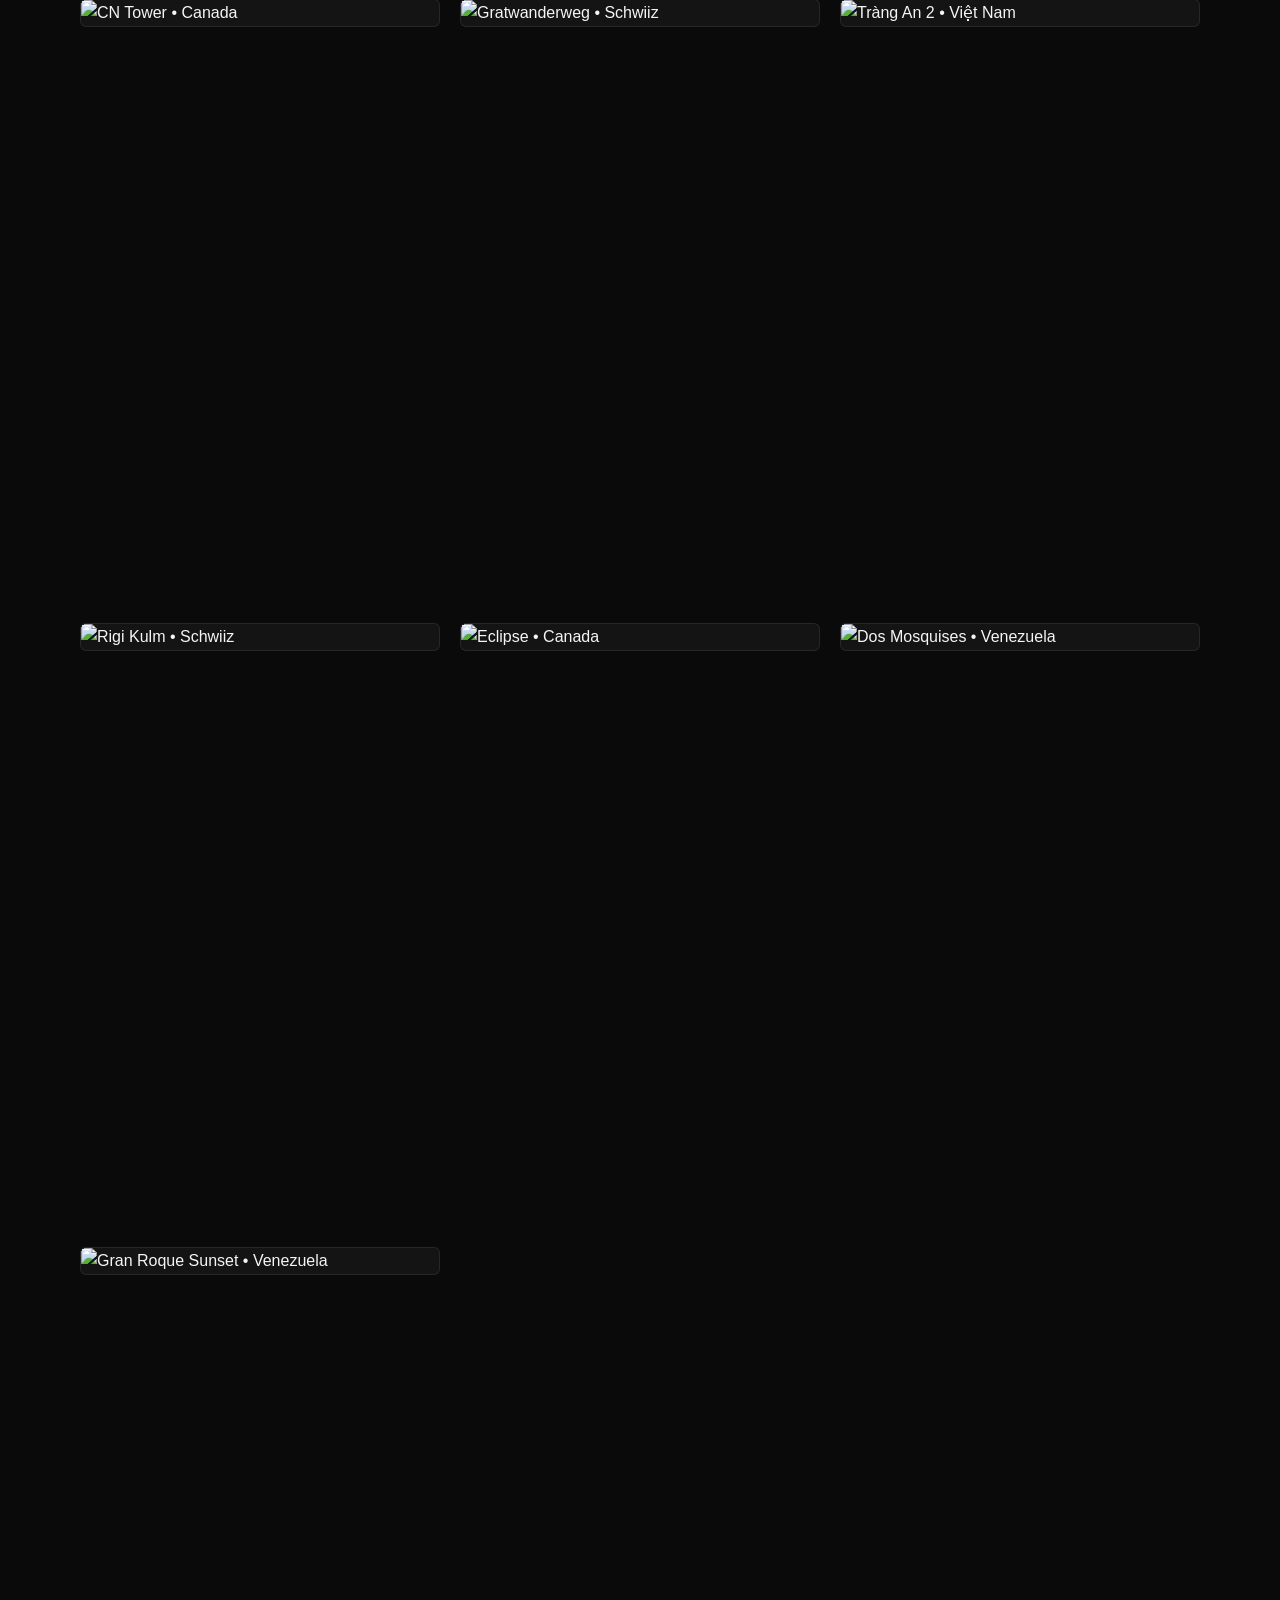
==== commit 5167b77d: "map v0" ====
--- a/index.html
+++ b/index.html
@@ -10,12 +10,23 @@
     <header>
         <h1>fotos</h1>
         <p class="subtitle">Lorenzo Kogler Anele</p>
+        <nav class="view-switch" aria-label="Photo views">
+            <button type="button" id="photos-view" aria-controls="gallery" aria-pressed="true">photos</button>
+            <button type="button" id="map-view" aria-controls="map-panel" aria-pressed="false">map</button>
+        </nav>
     </header>
 
     <main>
         <div class="gallery" id="gallery">
             <!-- Gallery items are generated by script.js from photos.js -->
         </div>
+        <section id="map-panel" aria-label="Photo locations" hidden>
+            <div class="map-toolbar">
+                <p id="map-status" role="status" aria-live="polite"></p>
+                <button type="button" id="map-retry" hidden>retry</button>
+            </div>
+            <div id="photo-map" role="region" aria-label="Interactive map of photo locations"></div>
+        </section>
     </main>
 
     <button type="button" class="slideshow-play" id="slideshow-play" aria-label="Play slideshow">
@@ -44,6 +55,7 @@
     </div>
 
     <script src="photos.js"></script>
+    <script src="map.js"></script>
     <script src="script.js"></script>
 </body>
 </html>
--- a/style.css
+++ b/style.css
@@ -15,6 +15,10 @@
     --gallery-gap: 1.25rem;
 }
 
+[hidden] {
+    display: none !important;
+}
+
 body {
     font-family: -apple-system, BlinkMacSystemFont, 'Segoe UI', Roboto, Oxygen, Ubuntu, Cantarell, sans-serif;
     background-color: var(--background);
@@ -46,6 +50,213 @@
     font-weight: 300;
     letter-spacing: 0.06em;
     text-transform: lowercase;
+}
+
+.view-switch {
+    display: flex;
+    gap: 1.25rem;
+    margin-top: 1.5rem;
+}
+
+.view-switch button,
+#map-retry {
+    border: 0;
+    border-bottom: 1px solid transparent;
+    padding: 0.25rem 0;
+    background: none;
+    color: #888;
+    font: inherit;
+    font-size: 0.8rem;
+    font-weight: 300;
+    letter-spacing: 0.06em;
+    cursor: pointer;
+}
+
+.view-switch button[aria-pressed='true'] {
+    color: var(--text);
+    border-bottom-color: #888;
+}
+
+.view-switch button:hover,
+#map-retry:hover {
+    color: var(--text);
+}
+
+.view-switch button:focus-visible,
+#map-retry:focus-visible,
+.map-photo:focus-visible {
+    outline: 1px solid var(--text);
+    outline-offset: 4px;
+}
+
+.map-toolbar {
+    display: flex;
+    align-items: baseline;
+    gap: 1rem;
+    margin-bottom: 1rem;
+}
+
+#map-status {
+    color: #b3b3b3;
+    font-size: 0.75rem;
+    font-weight: 300;
+}
+
+#photo-map {
+    height: clamp(320px, 65vh, 760px);
+    width: 100%;
+    background: #141414;
+    border: 1px solid rgba(255, 255, 255, 0.08);
+    border-radius: 6px;
+    font-family: inherit;
+    z-index: 0;
+}
+
+body.map-view-active {
+    display: flex;
+    flex-direction: column;
+    height: 100vh;
+    height: 100dvh;
+    min-height: 480px;
+    padding-inline: clamp(0.75rem, 2vw, 2rem);
+}
+
+body.map-view-active header {
+    width: 100%;
+    max-width: none;
+    padding: 1rem 0;
+}
+
+body.map-view-active header h1 {
+    font-size: 2rem;
+}
+
+body.map-view-active .view-switch {
+    margin-top: 0.75rem;
+}
+
+body.map-view-active main {
+    flex: 1;
+    min-height: 0;
+    width: 100%;
+    max-width: none;
+    padding: 0 0 max(0.75rem, env(safe-area-inset-bottom, 0px));
+}
+
+body.map-view-active #map-panel {
+    display: flex;
+    flex-direction: column;
+    height: 100%;
+}
+
+body.map-view-active #photo-map {
+    flex: 1;
+    min-height: 0;
+    height: auto;
+}
+
+#photo-map .maplibregl-ctrl-attrib {
+    background: #191919;
+    color: #b3b3b3;
+}
+
+#photo-map .maplibregl-ctrl-attrib a {
+    color: #ddd;
+}
+
+.photo-map-marker {
+    display: flex;
+    align-items: center;
+    justify-content: center;
+    background: transparent;
+    width: 28px;
+    height: 28px;
+    border: 0;
+    cursor: pointer;
+}
+
+.photo-map-marker span {
+    display: grid;
+    place-items: center;
+    width: 12px;
+    height: 12px;
+    background: #f5f5f5;
+    border: 1px solid #333;
+    border-radius: 50%;
+    box-shadow: 0 0 0 4px rgba(245, 245, 245, 0.15);
+}
+
+.photo-map-marker span:not(:empty) {
+    width: 24px;
+    height: 24px;
+    color: #141414;
+    font-size: 11px;
+}
+
+.photo-map-marker:focus-visible {
+    outline: 2px solid #fff;
+    outline-offset: 3px;
+    border-radius: 50%;
+}
+
+#photo-map .maplibregl-popup-content {
+    background: #191919;
+    color: var(--text);
+}
+
+#photo-map .maplibregl-popup-tip {
+    border-top-color: #191919;
+    border-bottom-color: #191919;
+}
+
+#photo-map .maplibregl-popup-content {
+    padding: 14px;
+    border-radius: 6px;
+}
+
+.map-photo-list {
+    width: max-content;
+    padding: 5px;
+}
+
+.map-photo-list:has(.map-photo + .map-photo) {
+    max-height: 60dvh;
+    overflow-y: auto;
+}
+
+.map-photo {
+    display: block;
+    width: fit-content;
+    max-width: 100%;
+    border: 0;
+    padding: 0;
+    background: none;
+    color: #b3b3b3;
+    font: inherit;
+    text-align: left;
+    cursor: pointer;
+}
+
+.map-photo + .map-photo {
+    margin-top: 1rem;
+}
+
+.map-photo img {
+    display: block;
+    width: auto;
+    height: auto;
+    max-width: min(320px, calc(100vw - 100px));
+    max-height: min(280px, 35vh);
+    max-height: min(280px, 35dvh);
+    border: 3px solid rgba(255, 255, 255, 0.92);
+}
+
+.map-photo span {
+    display: block;
+    margin-top: 0.5rem;
+    font-size: 0.7rem;
+    text-transform: lowercase;
+    max-width: min(320px, calc(100vw - 100px));
 }
 
 .slideshow-play {
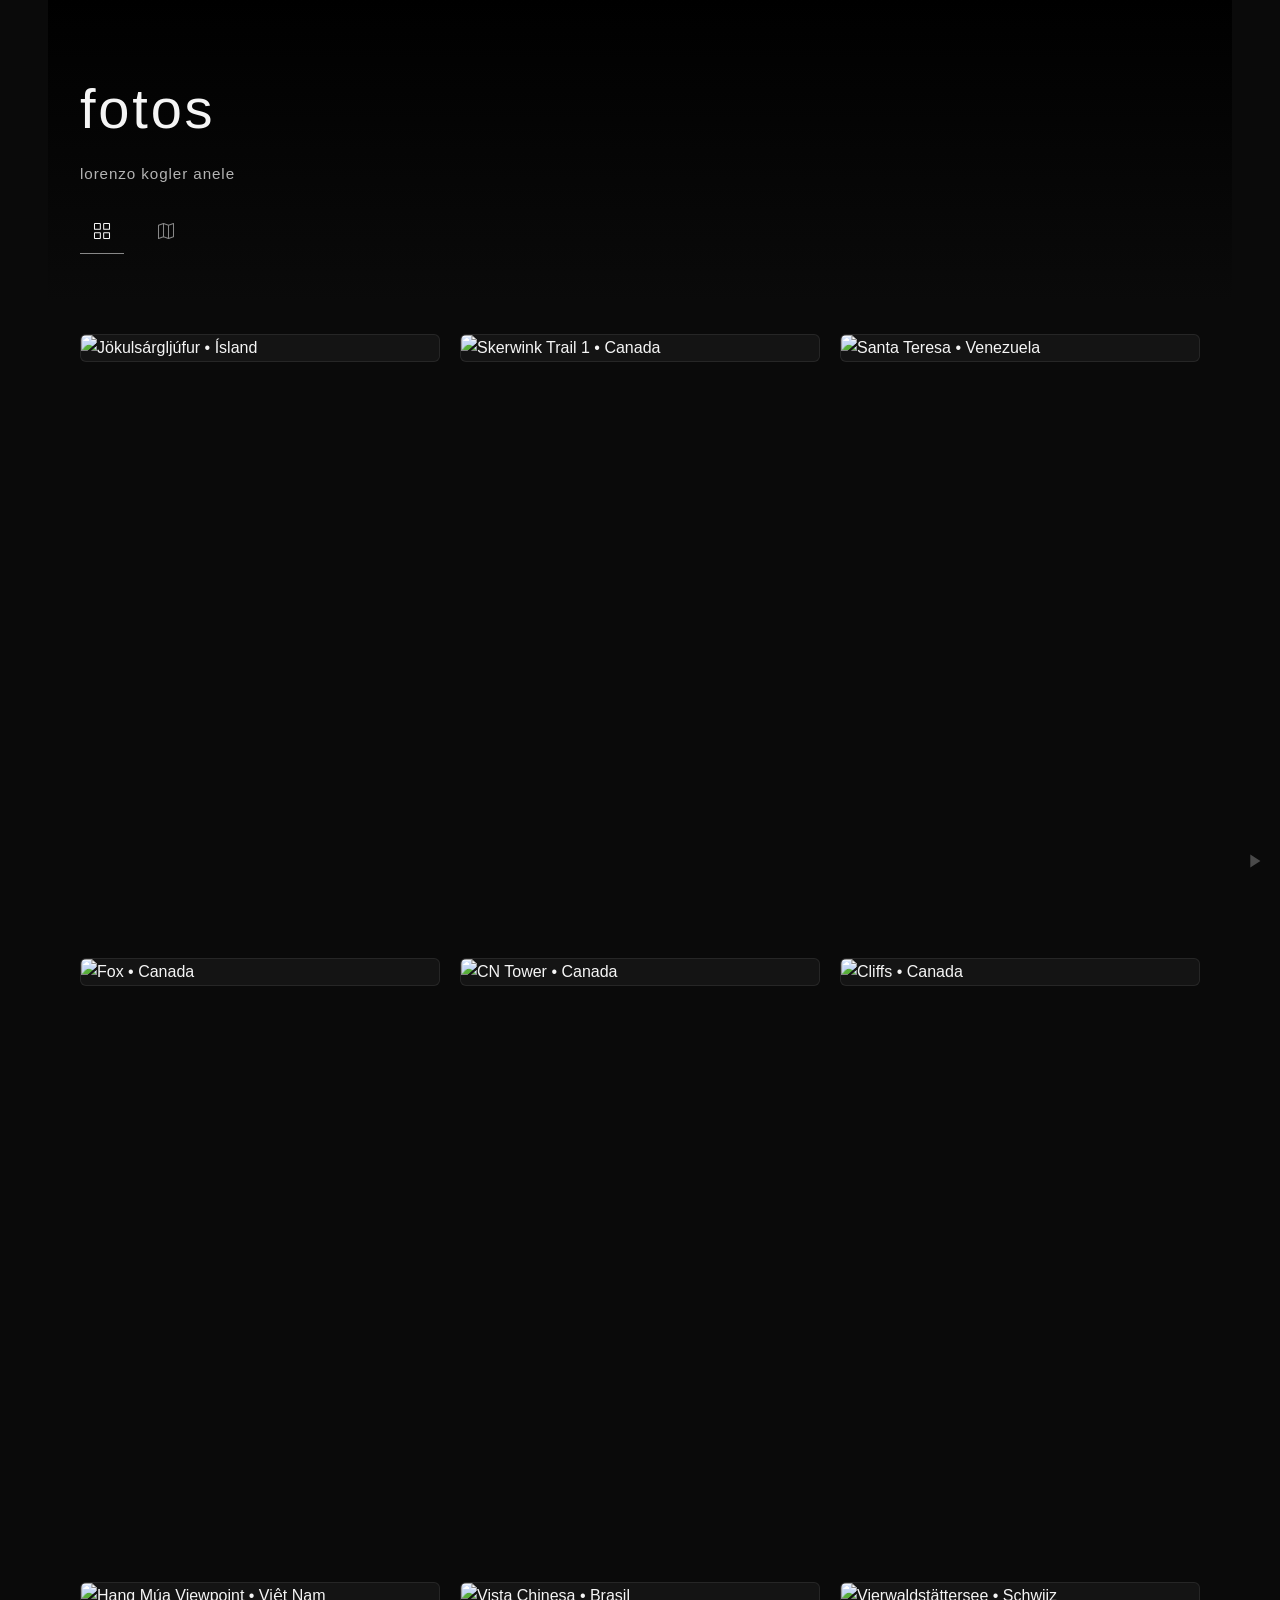
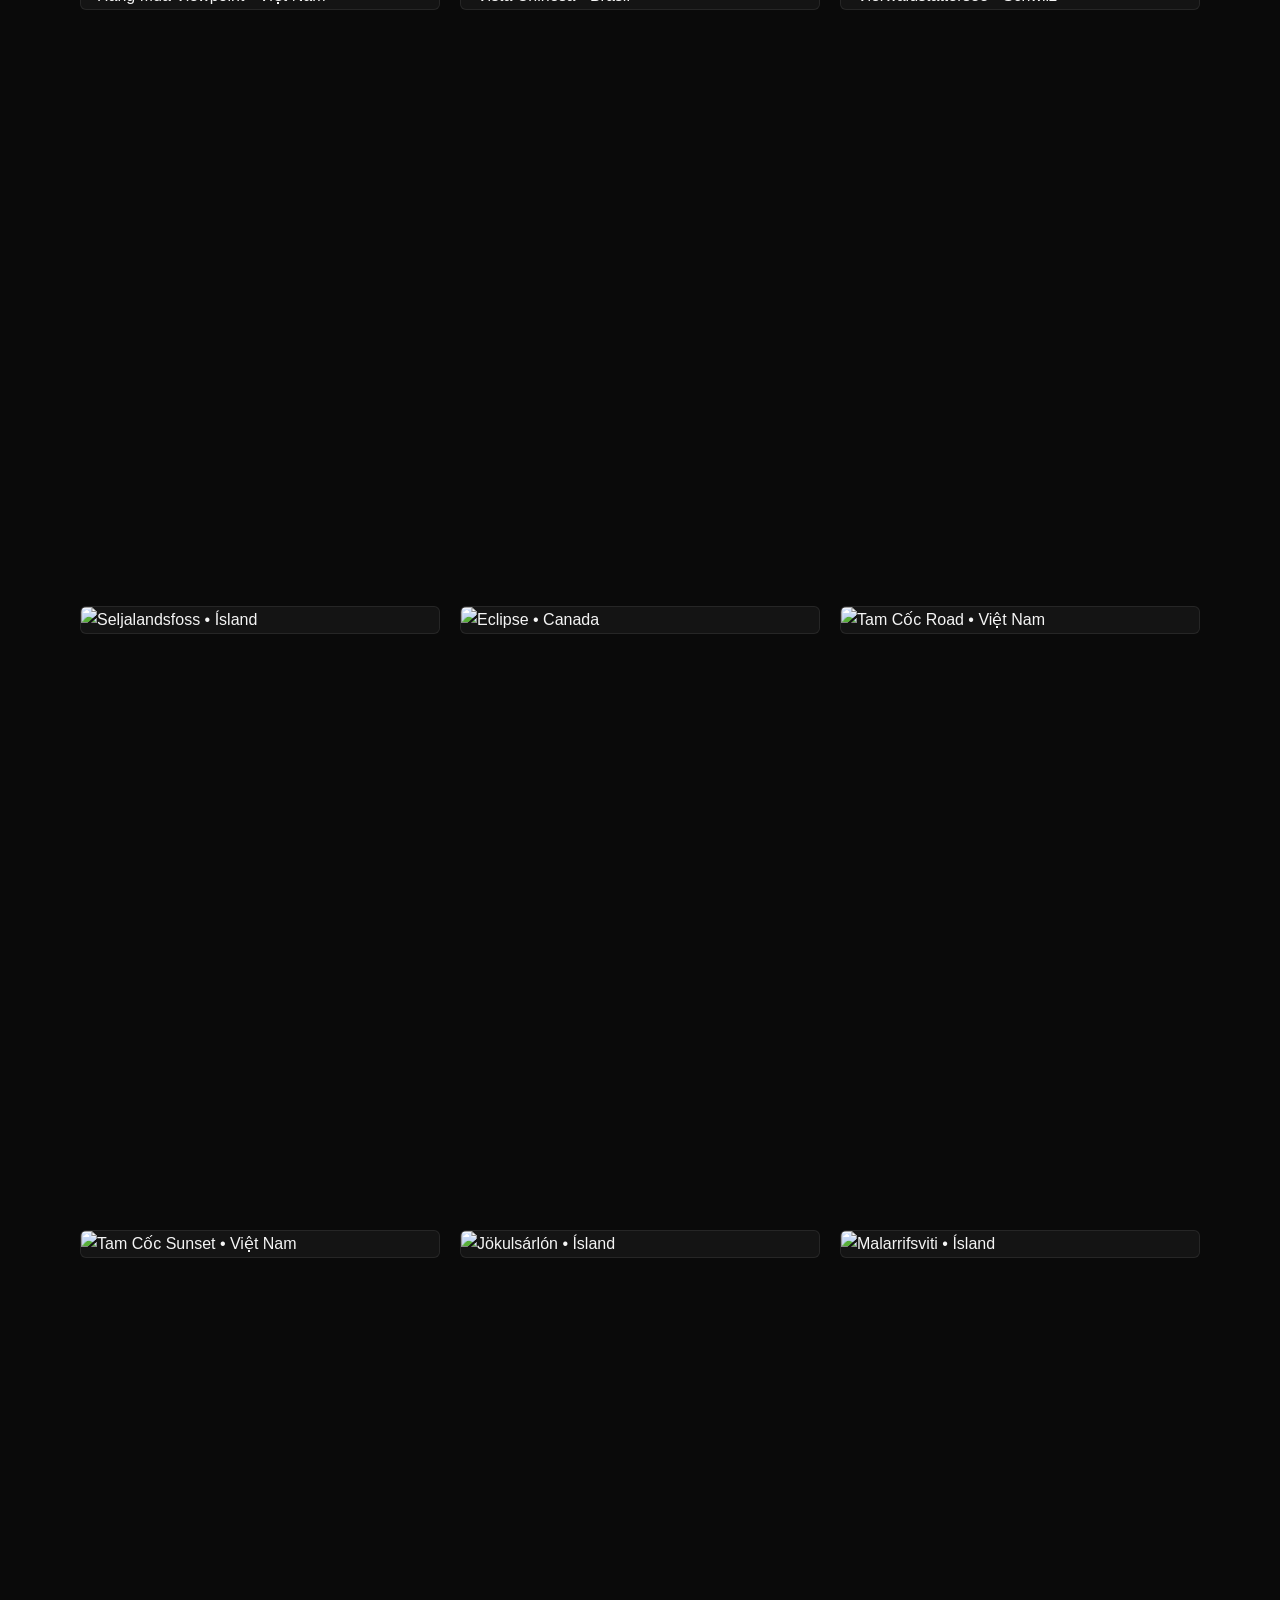
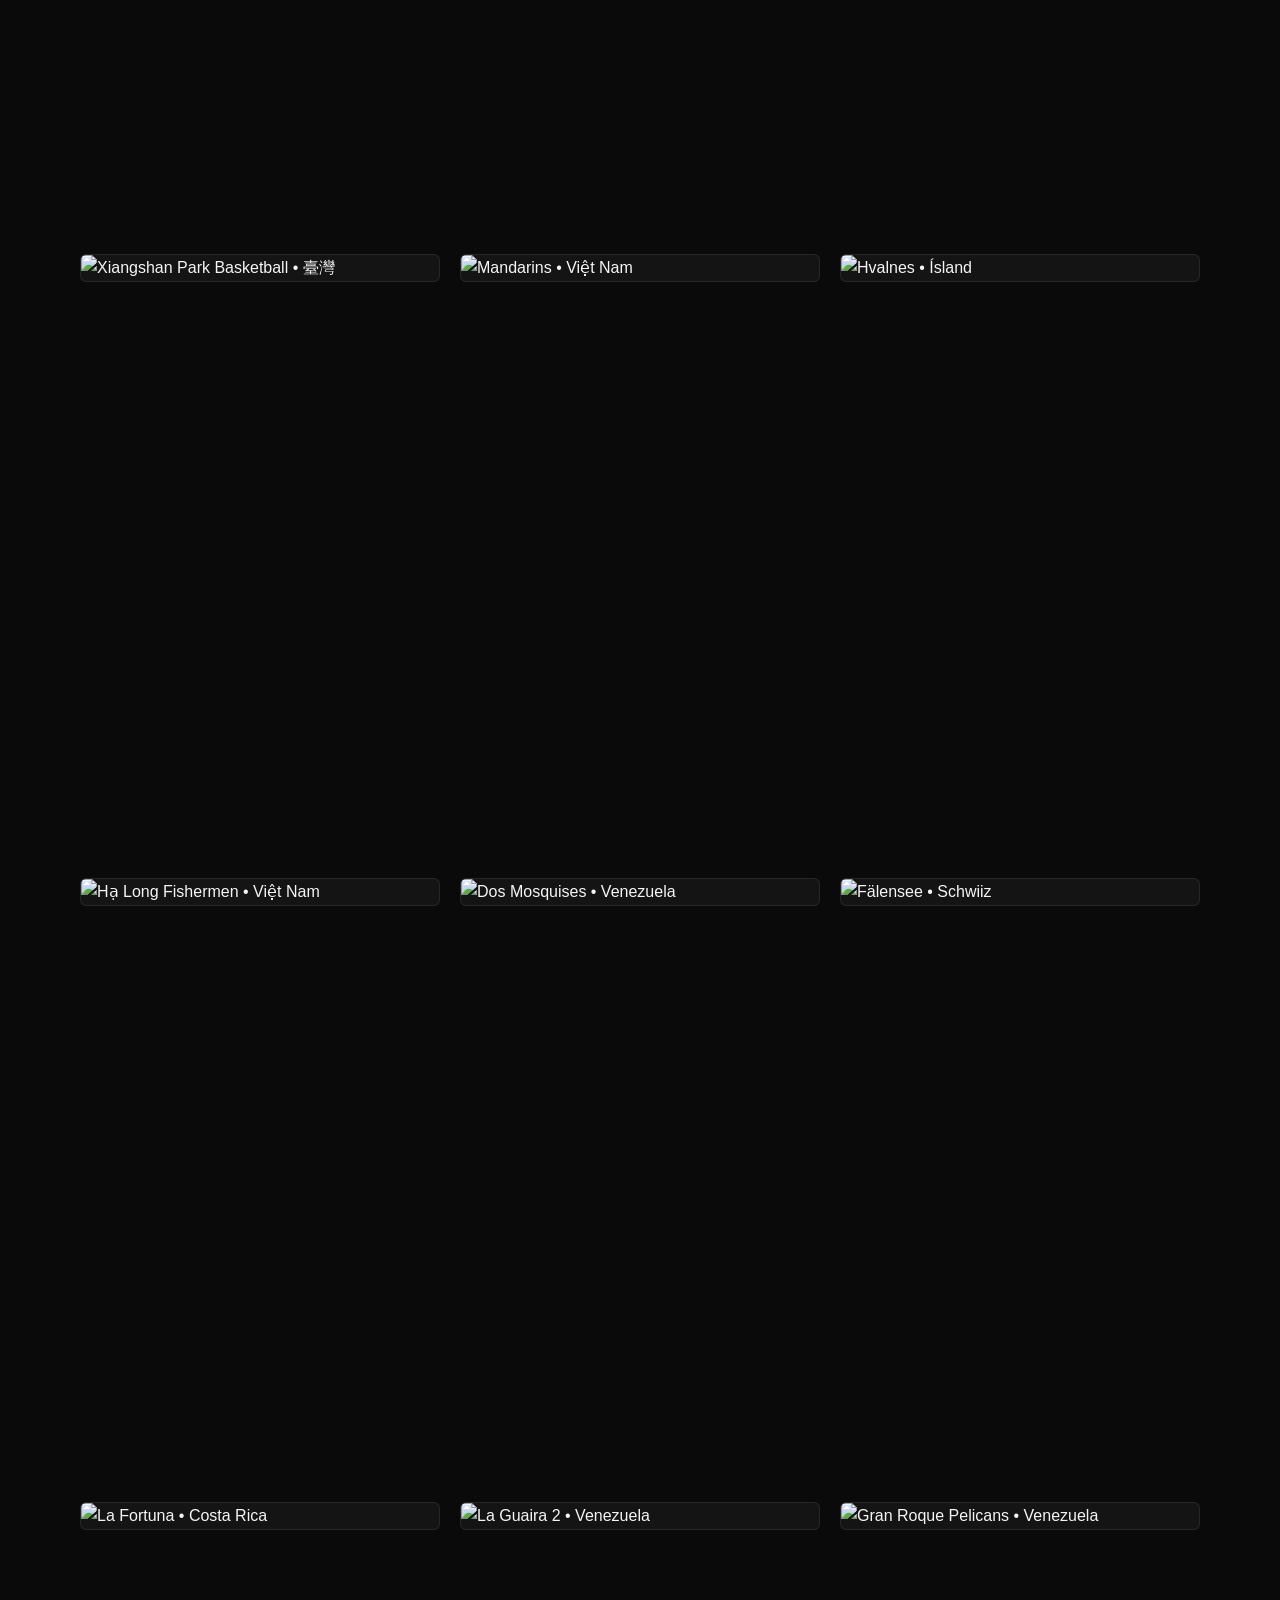
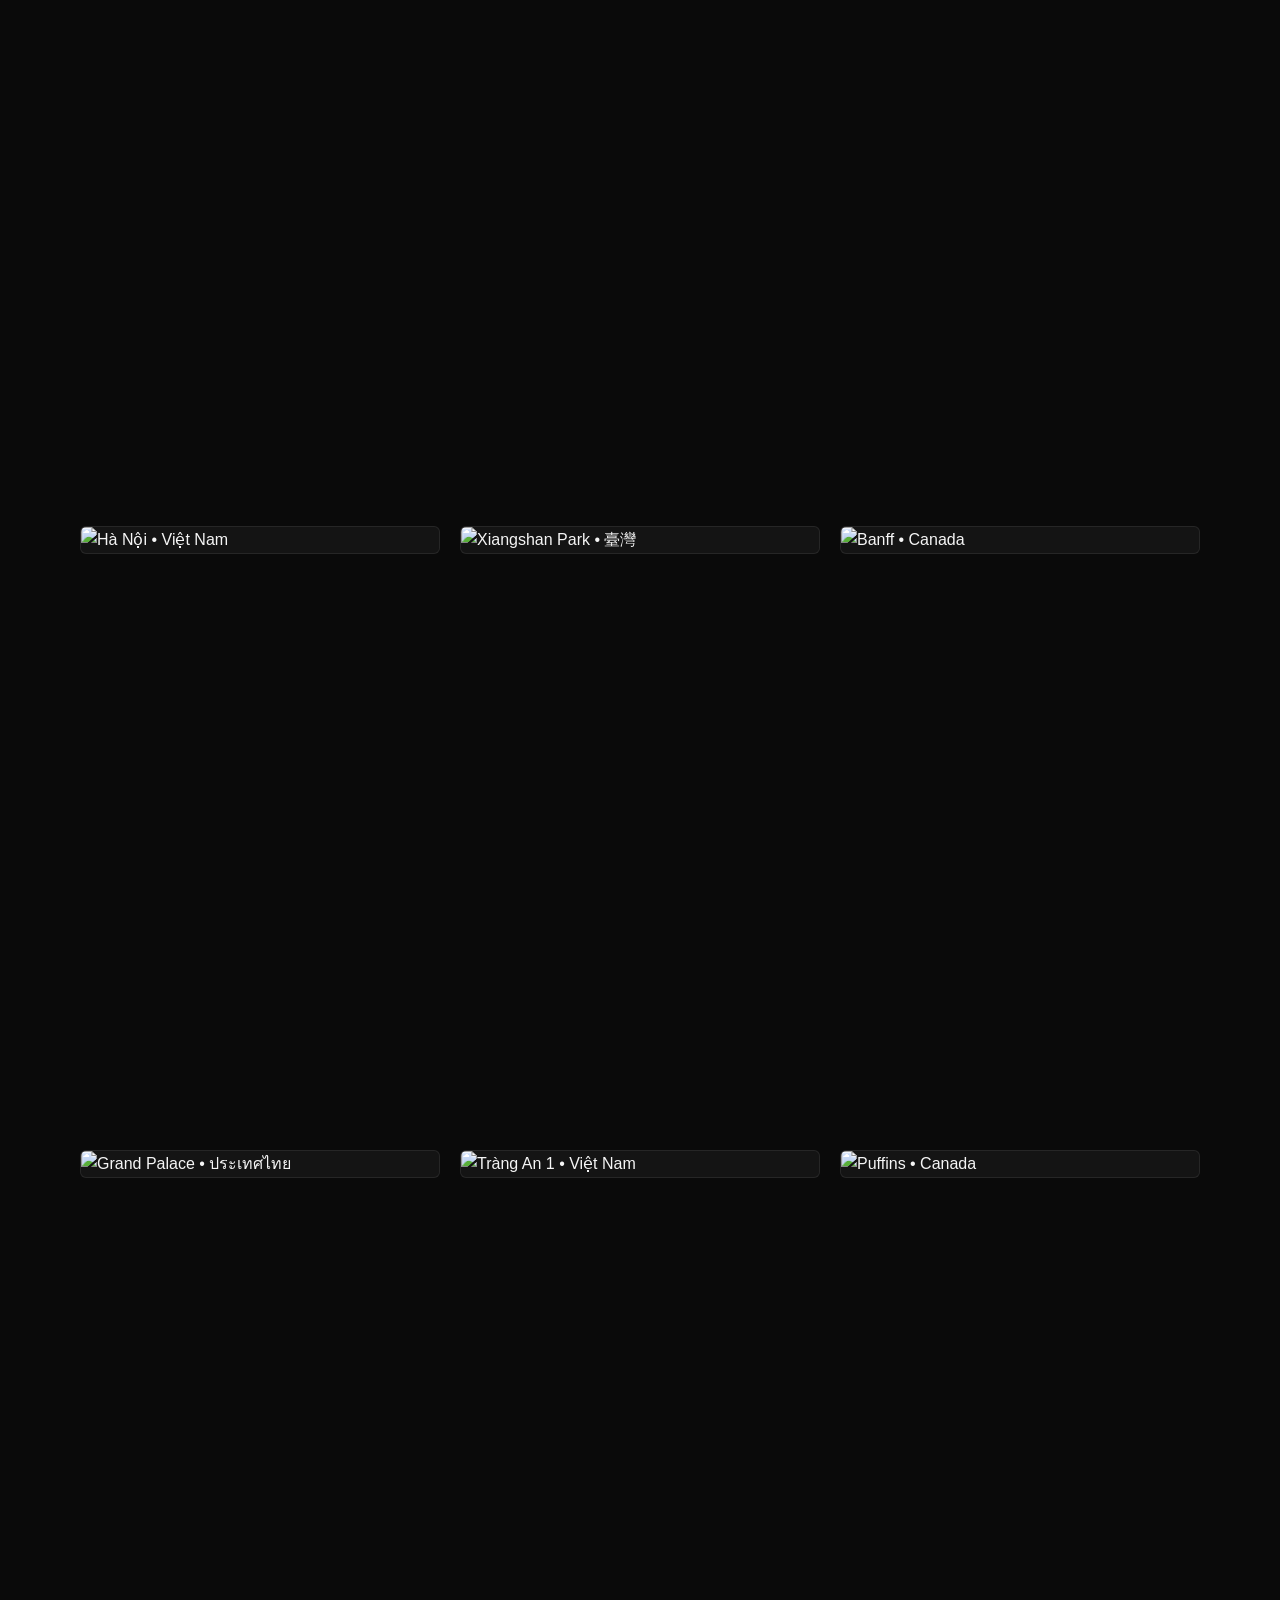
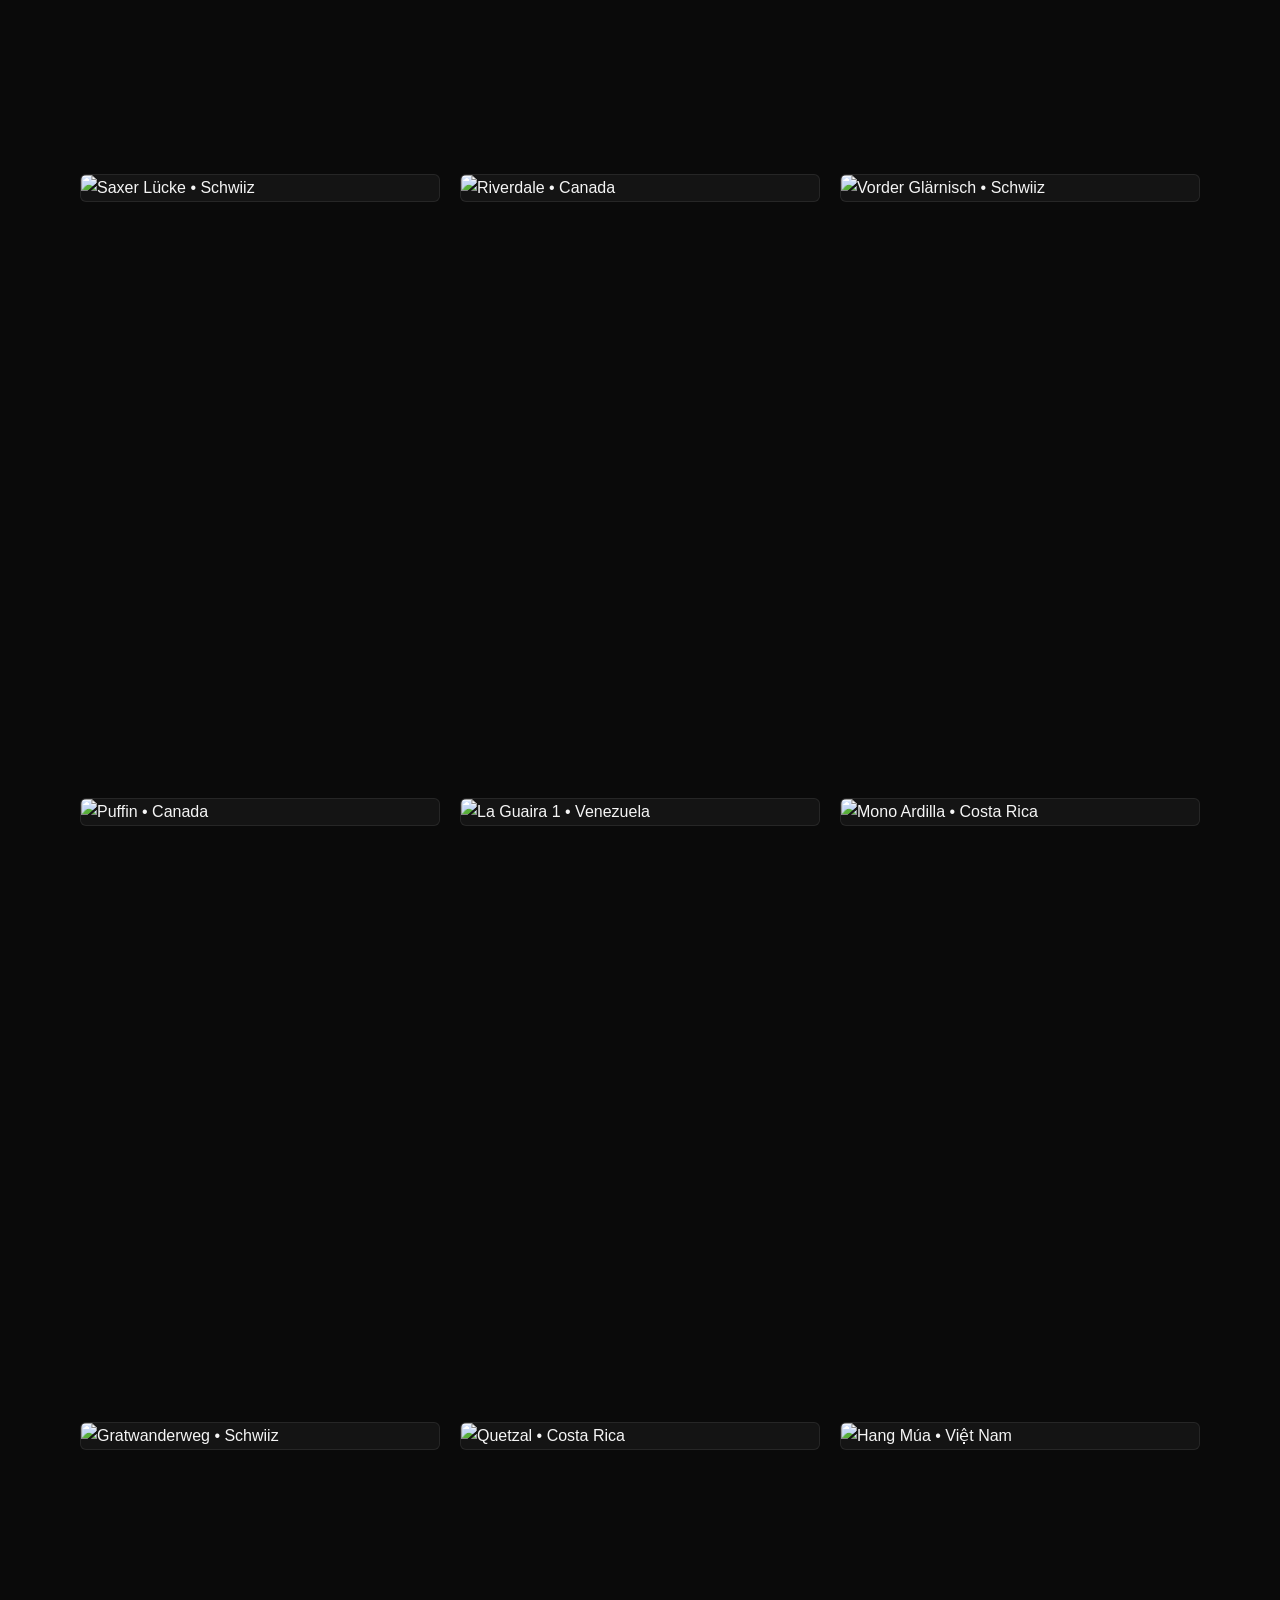
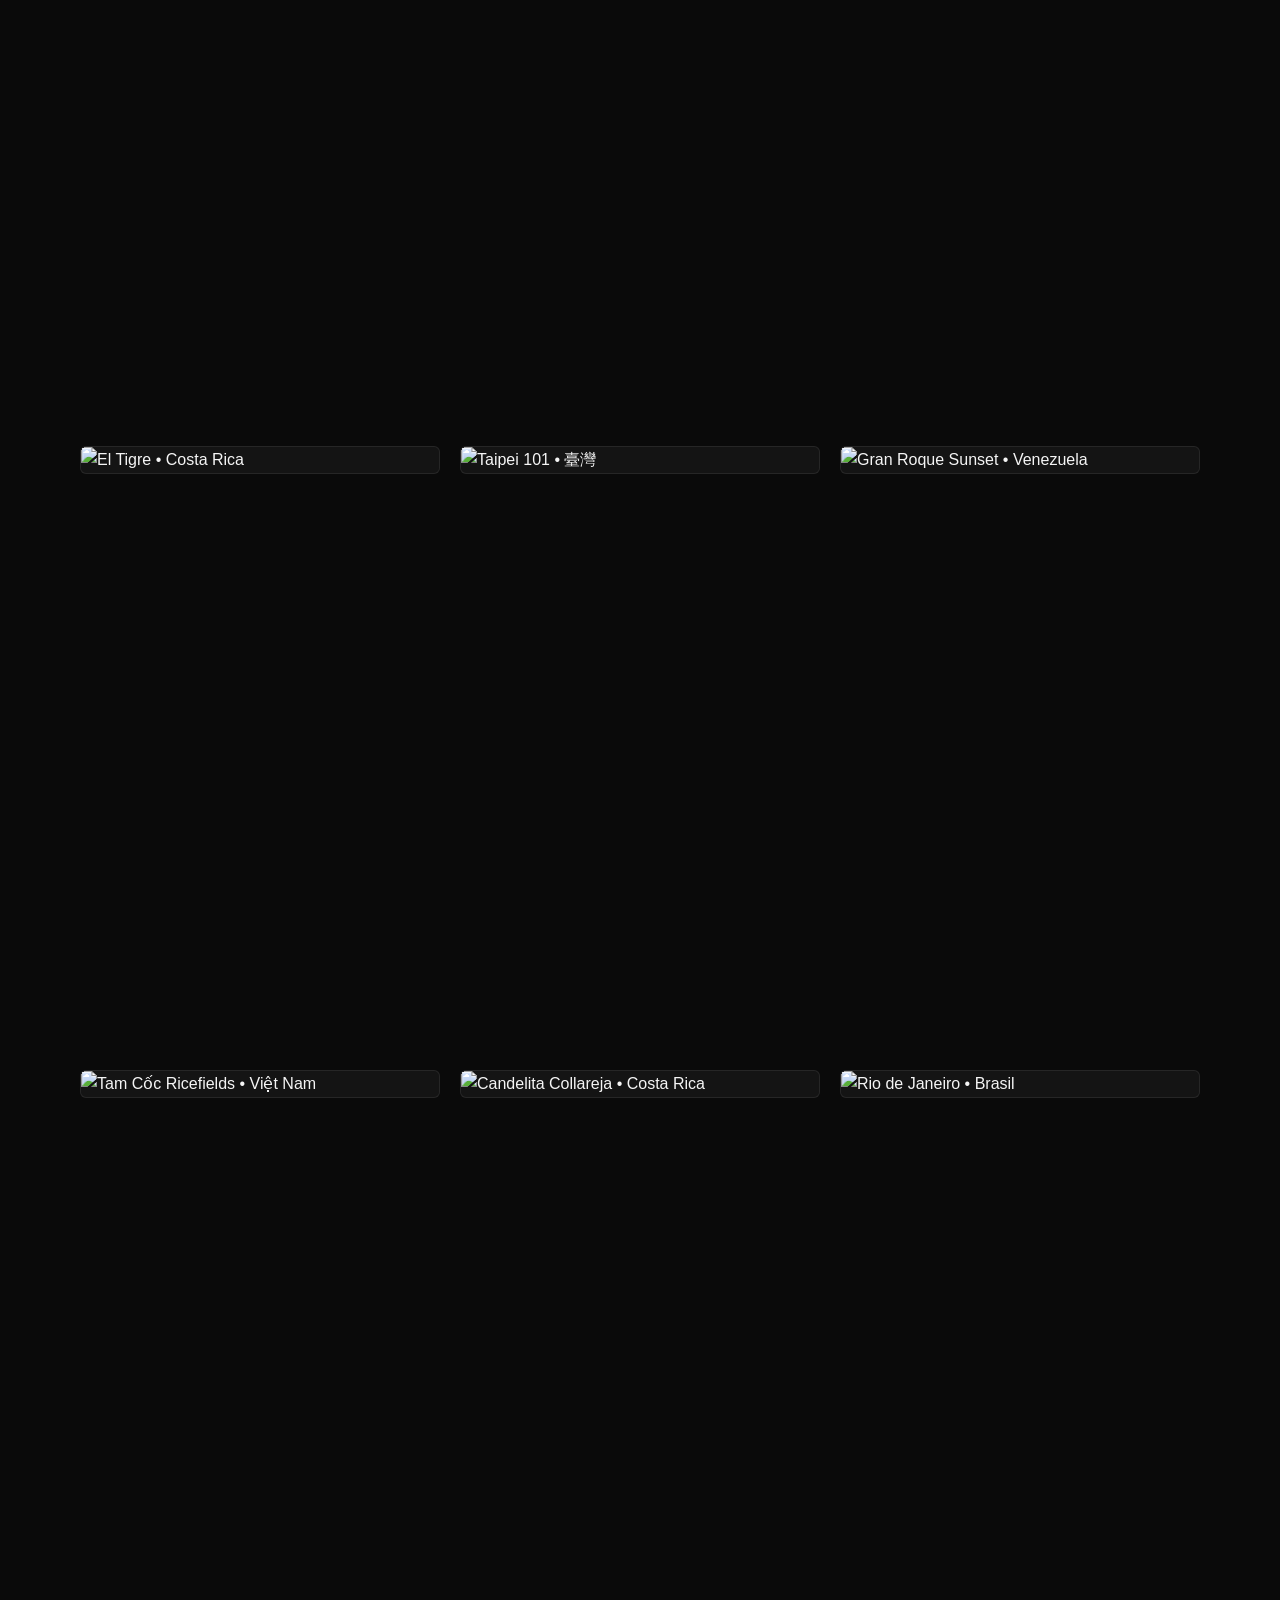
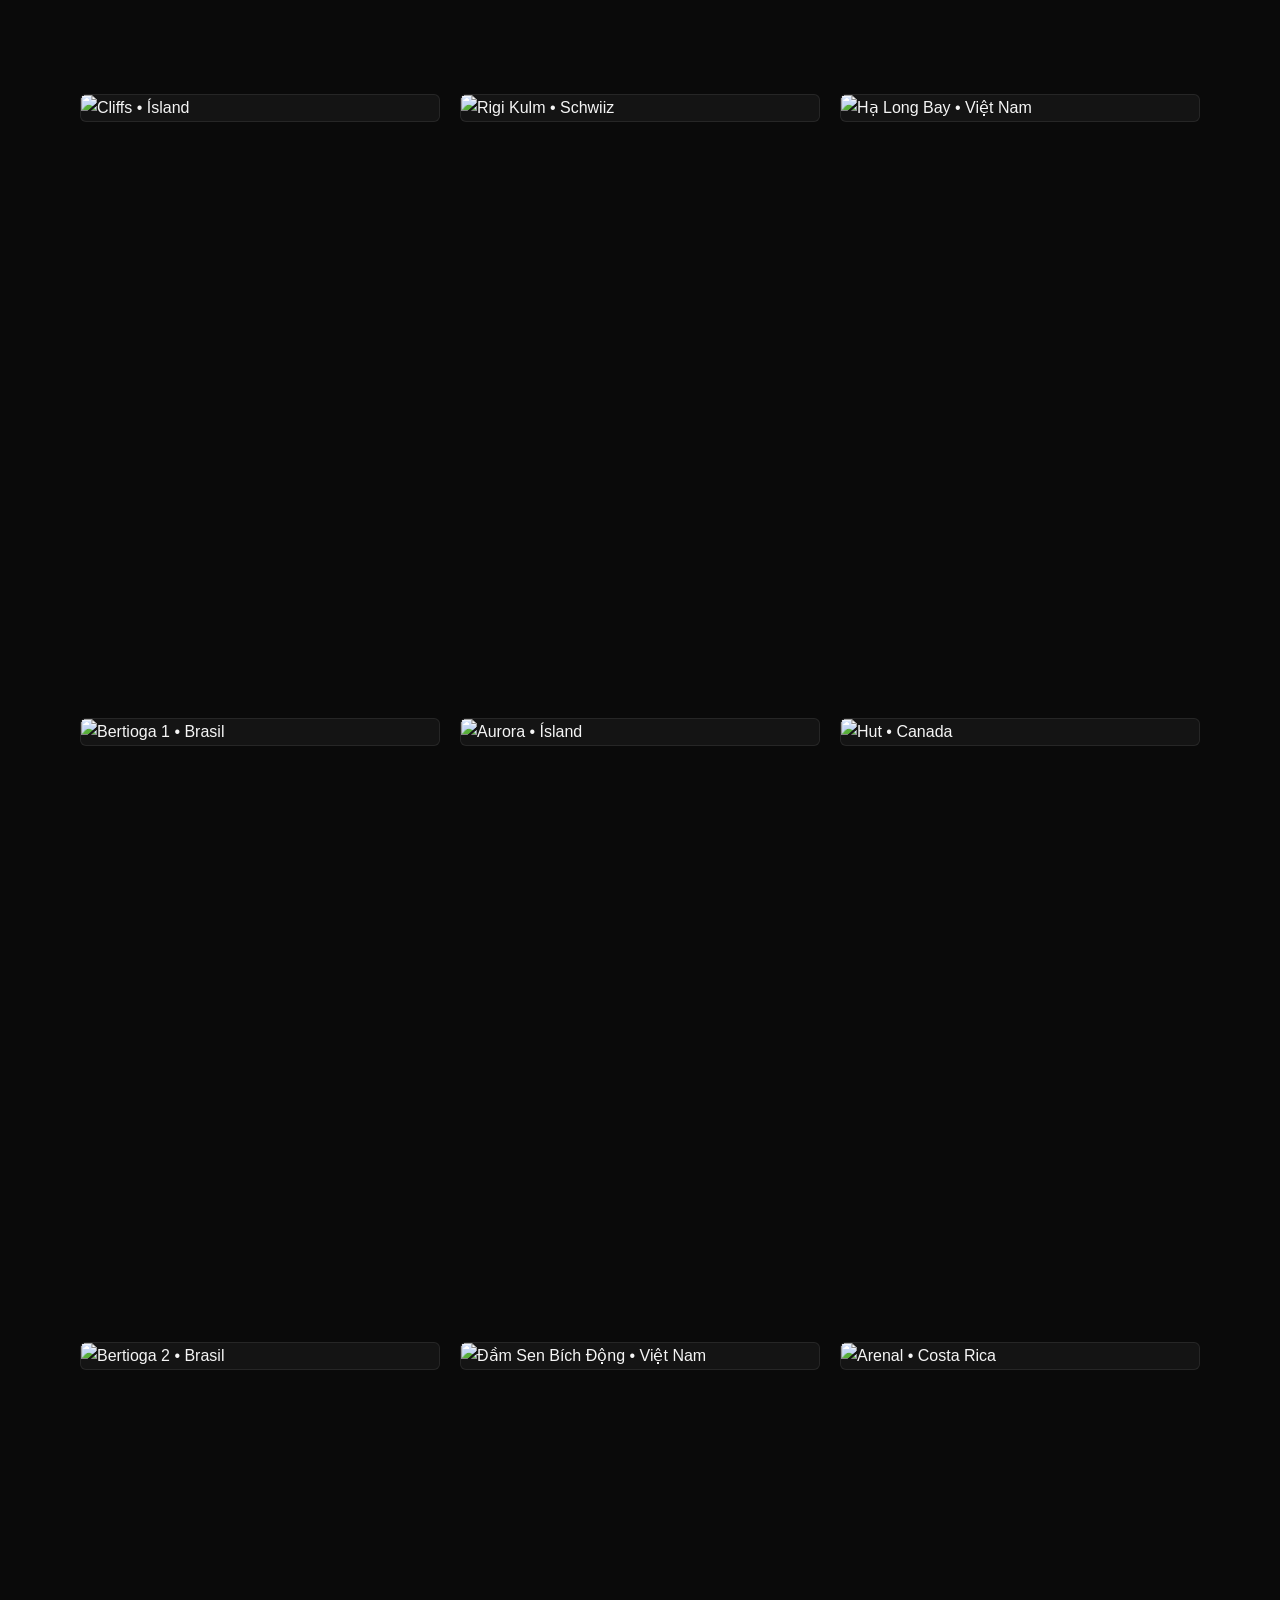
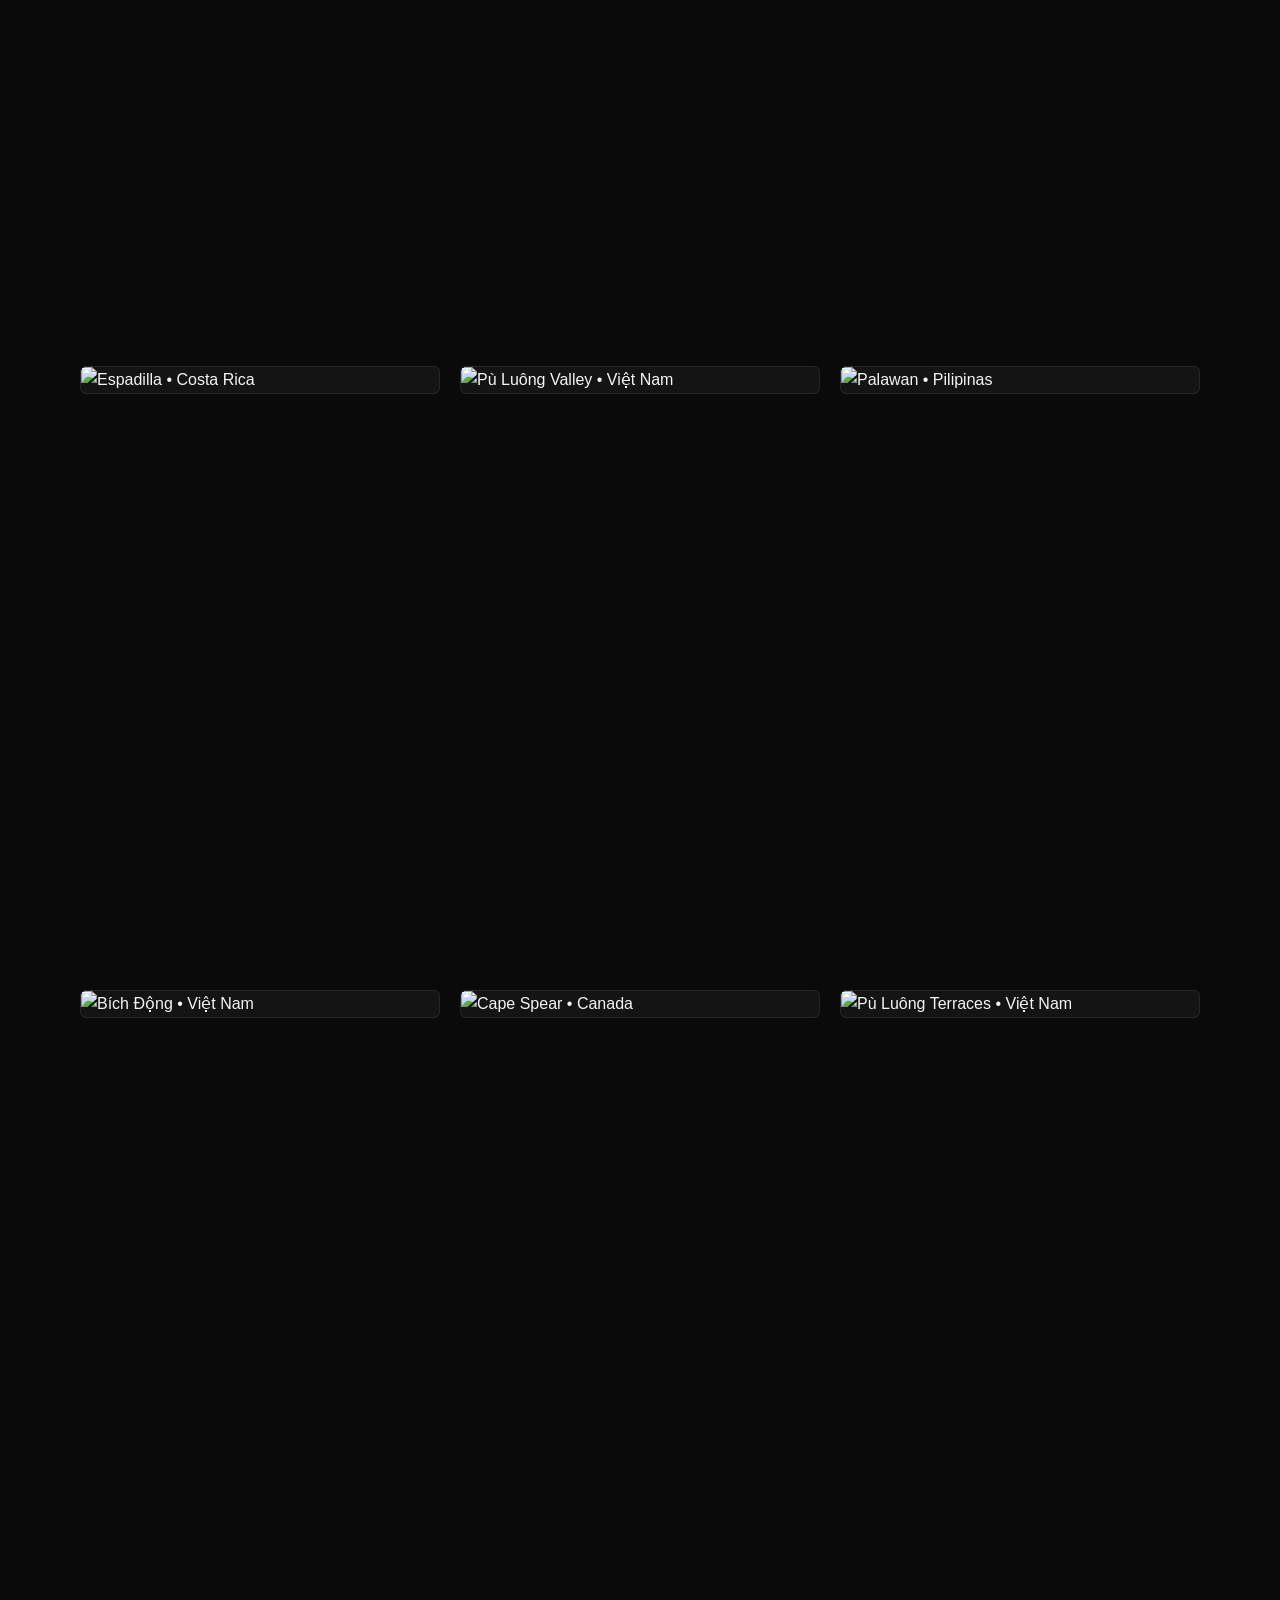
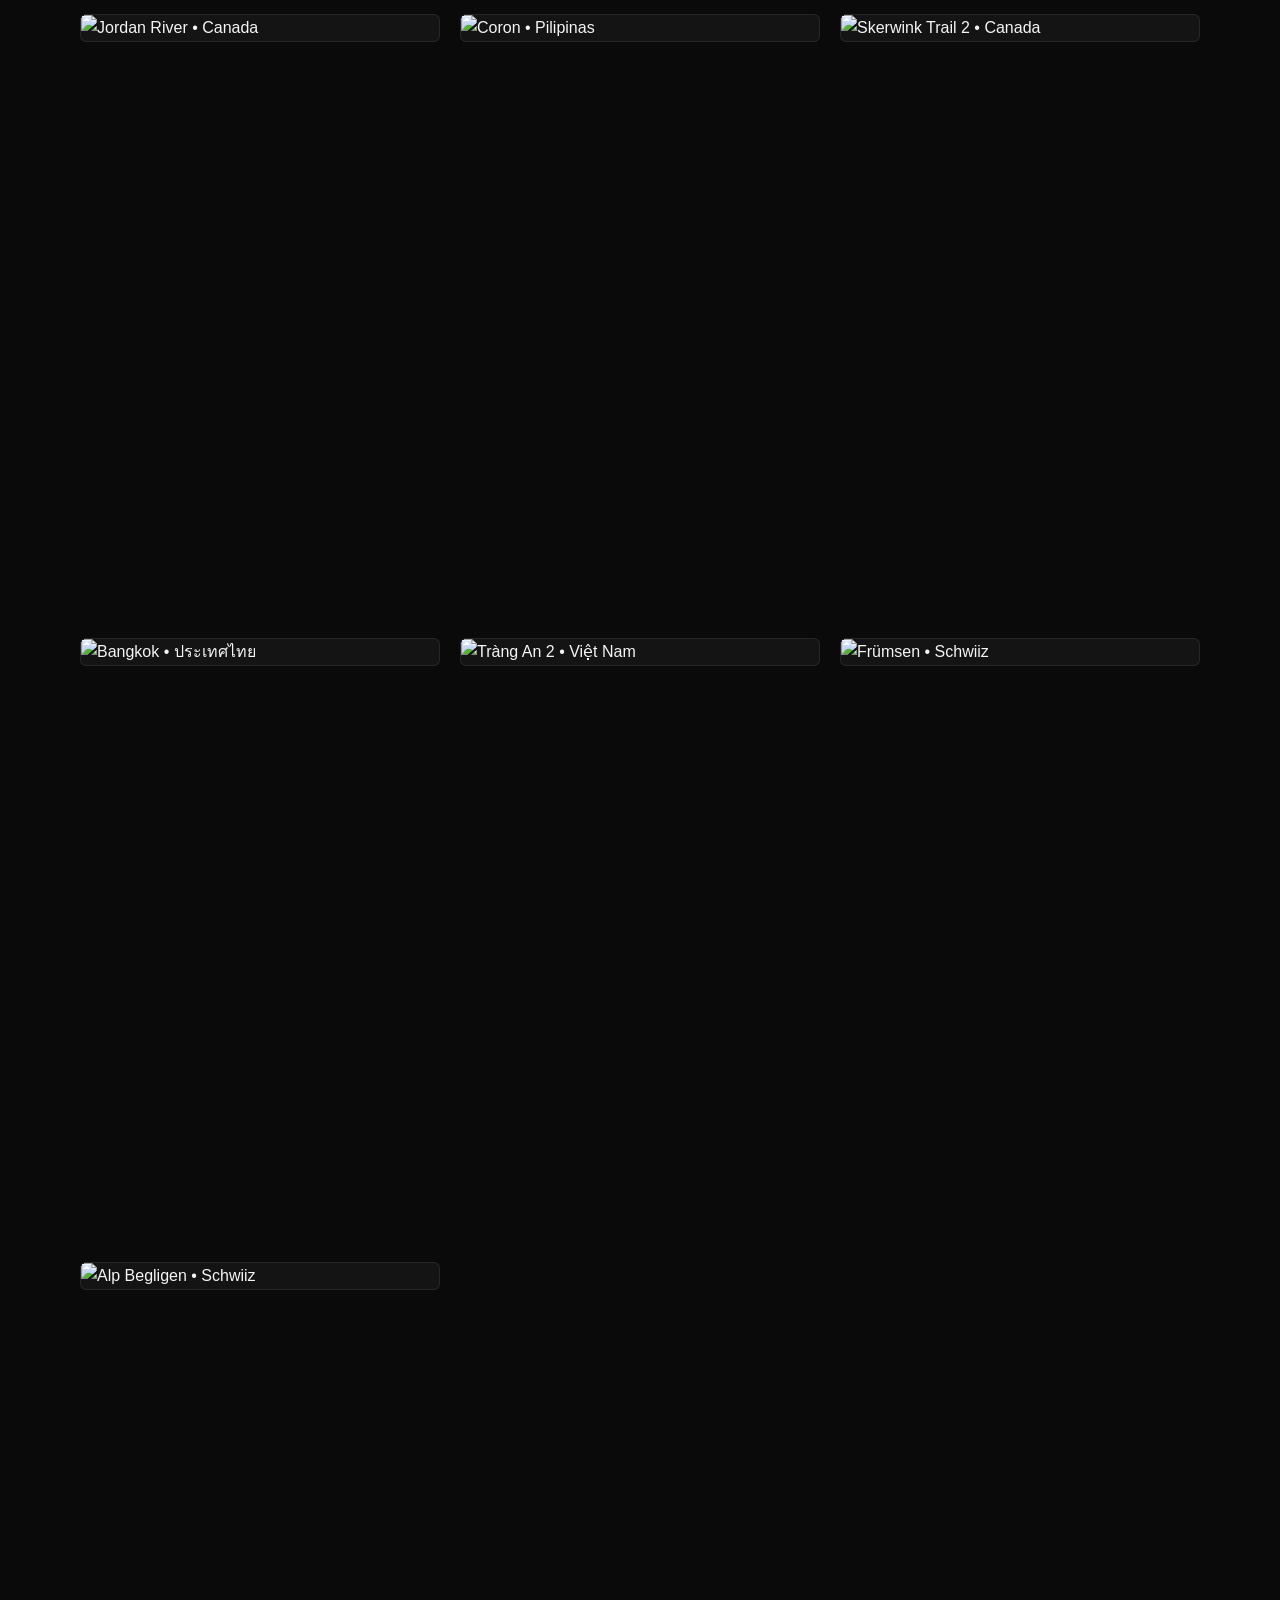
==== commit e22b54c4: "fix map, coordinates, smaller things" ====
--- a/index.html
+++ b/index.html
@@ -1,18 +1,31 @@
 <!DOCTYPE html>
 <html lang="en">
+
 <head>
     <meta charset="UTF-8">
     <meta name="viewport" content="width=device-width, initial-scale=1.0">
     <title>fotos</title>
     <link rel="stylesheet" href="style.css">
 </head>
+
 <body>
     <header>
         <h1>fotos</h1>
         <p class="subtitle">Lorenzo Kogler Anele</p>
         <nav class="view-switch" aria-label="Photo views">
-            <button type="button" id="photos-view" aria-controls="gallery" aria-pressed="true">photos</button>
-            <button type="button" id="map-view" aria-controls="map-panel" aria-pressed="false">map</button>
+            <button type="button" id="photos-view" aria-controls="gallery" aria-pressed="true" aria-label="fotos" title="fotos">
+                <svg viewBox="0 0 24 24" aria-hidden="true" focusable="false">
+                    <rect x="3" y="3" width="7" height="7" rx="0.5" />
+                    <rect x="14" y="3" width="7" height="7" rx="0.5" />
+                    <rect x="3" y="14" width="7" height="7" rx="0.5" />
+                    <rect x="14" y="14" width="7" height="7" rx="0.5" />
+                </svg>
+            </button>
+            <button type="button" id="map-view" aria-controls="map-panel" aria-pressed="false" aria-label="mapa" title="mapa">
+                <svg viewBox="0 0 24 24" aria-hidden="true" focusable="false">
+                    <path d="M3 5l6-2 6 2 6-2v16l-6 2-6-2-6 2V5zM9 3v16M15 5v16" />
+                </svg>
+            </button>
         </nav>
     </header>
 
@@ -58,4 +71,5 @@
     <script src="map.js"></script>
     <script src="script.js"></script>
 </body>
-</html>
+
+</html>
--- a/style.css
+++ b/style.css
@@ -77,6 +77,23 @@
     border-bottom-color: #888;
 }
 
+.view-switch button {
+    display: grid;
+    place-items: center;
+    width: 44px;
+    height: 44px;
+}
+
+.view-switch svg {
+    width: 20px;
+    height: 20px;
+    fill: none;
+    stroke: currentColor;
+    stroke-width: 1.25;
+    stroke-linejoin: round;
+    stroke-linecap: round;
+}
+
 .view-switch button:hover,
 #map-retry:hover {
     color: var(--text);
@@ -94,6 +111,10 @@
     align-items: baseline;
     gap: 1rem;
     margin-bottom: 1rem;
+}
+
+.map-toolbar:has(#map-status:empty):has(#map-retry[hidden]) {
+    display: none;
 }
 
 #map-status {
@@ -158,6 +179,9 @@
 #photo-map .maplibregl-ctrl-attrib {
     background: #191919;
     color: #b3b3b3;
+    font-size: 10px;
+    line-height: 16px;
+    padding: 0 4px;
 }
 
 #photo-map .maplibregl-ctrl-attrib a {
@@ -210,7 +234,7 @@
 }
 
 #photo-map .maplibregl-popup-content {
-    padding: 14px;
+    padding: 14px 14px 10px;
     border-radius: 6px;
 }
 
@@ -557,6 +581,14 @@
 }
 
 @media (max-width: 640px) {
+    .lightbox-content {
+        border-width: 4px;
+    }
+
+    .map-photo img {
+        border-width: 2px;
+    }
+
     :root {
         --gallery-columns: 1;
         --gallery-gap: 1rem;
